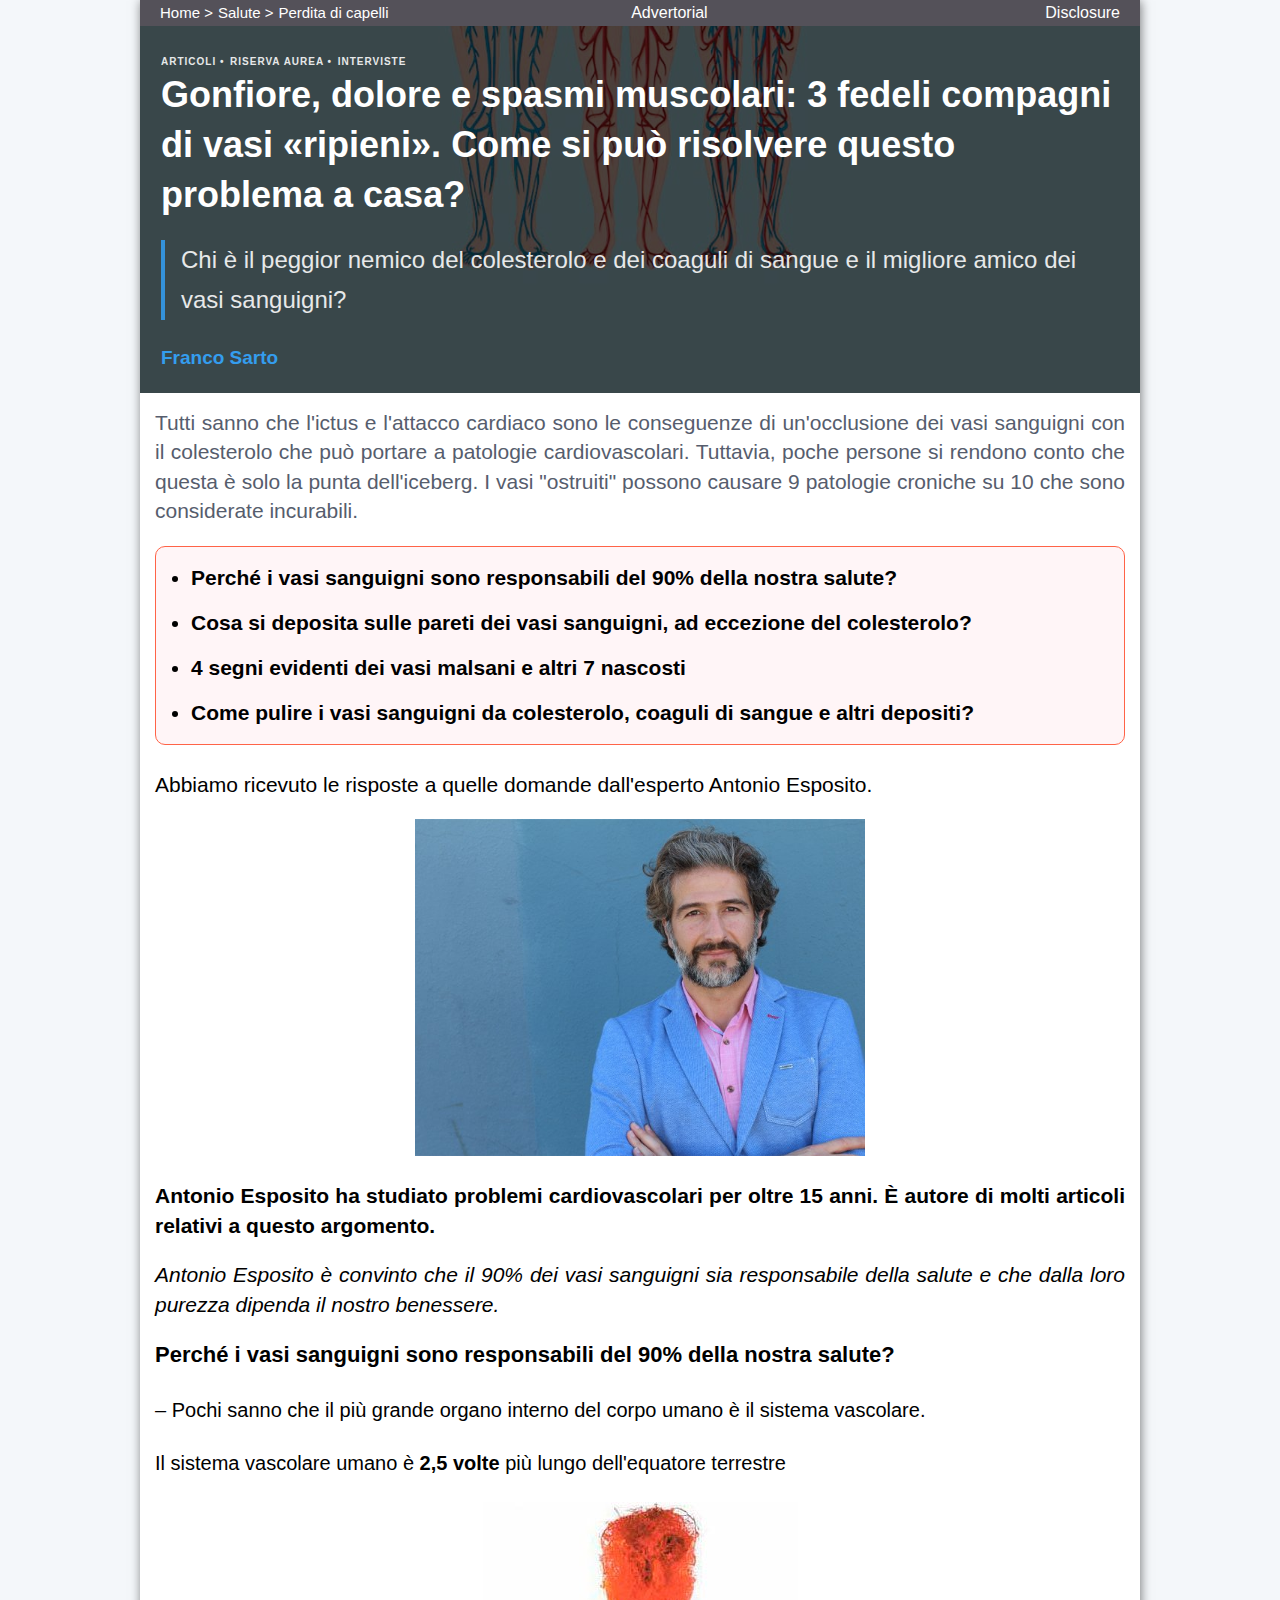
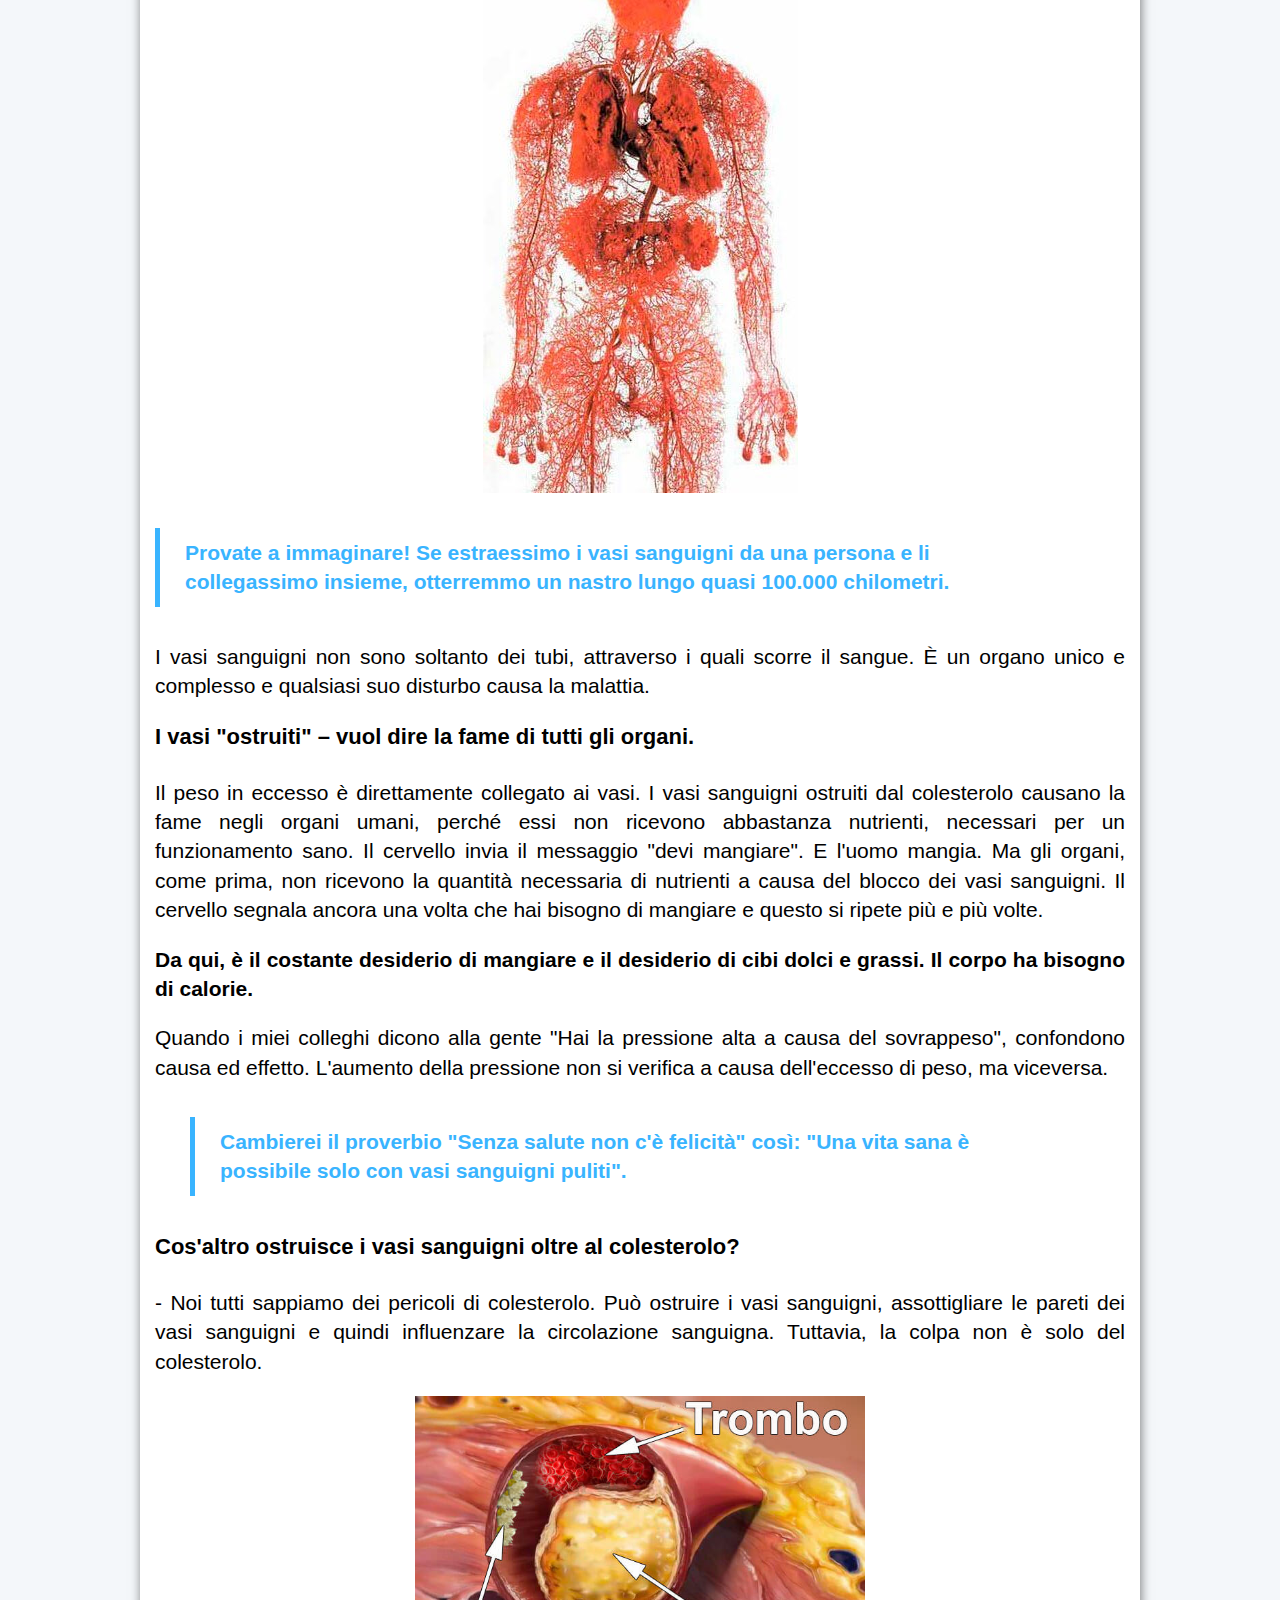
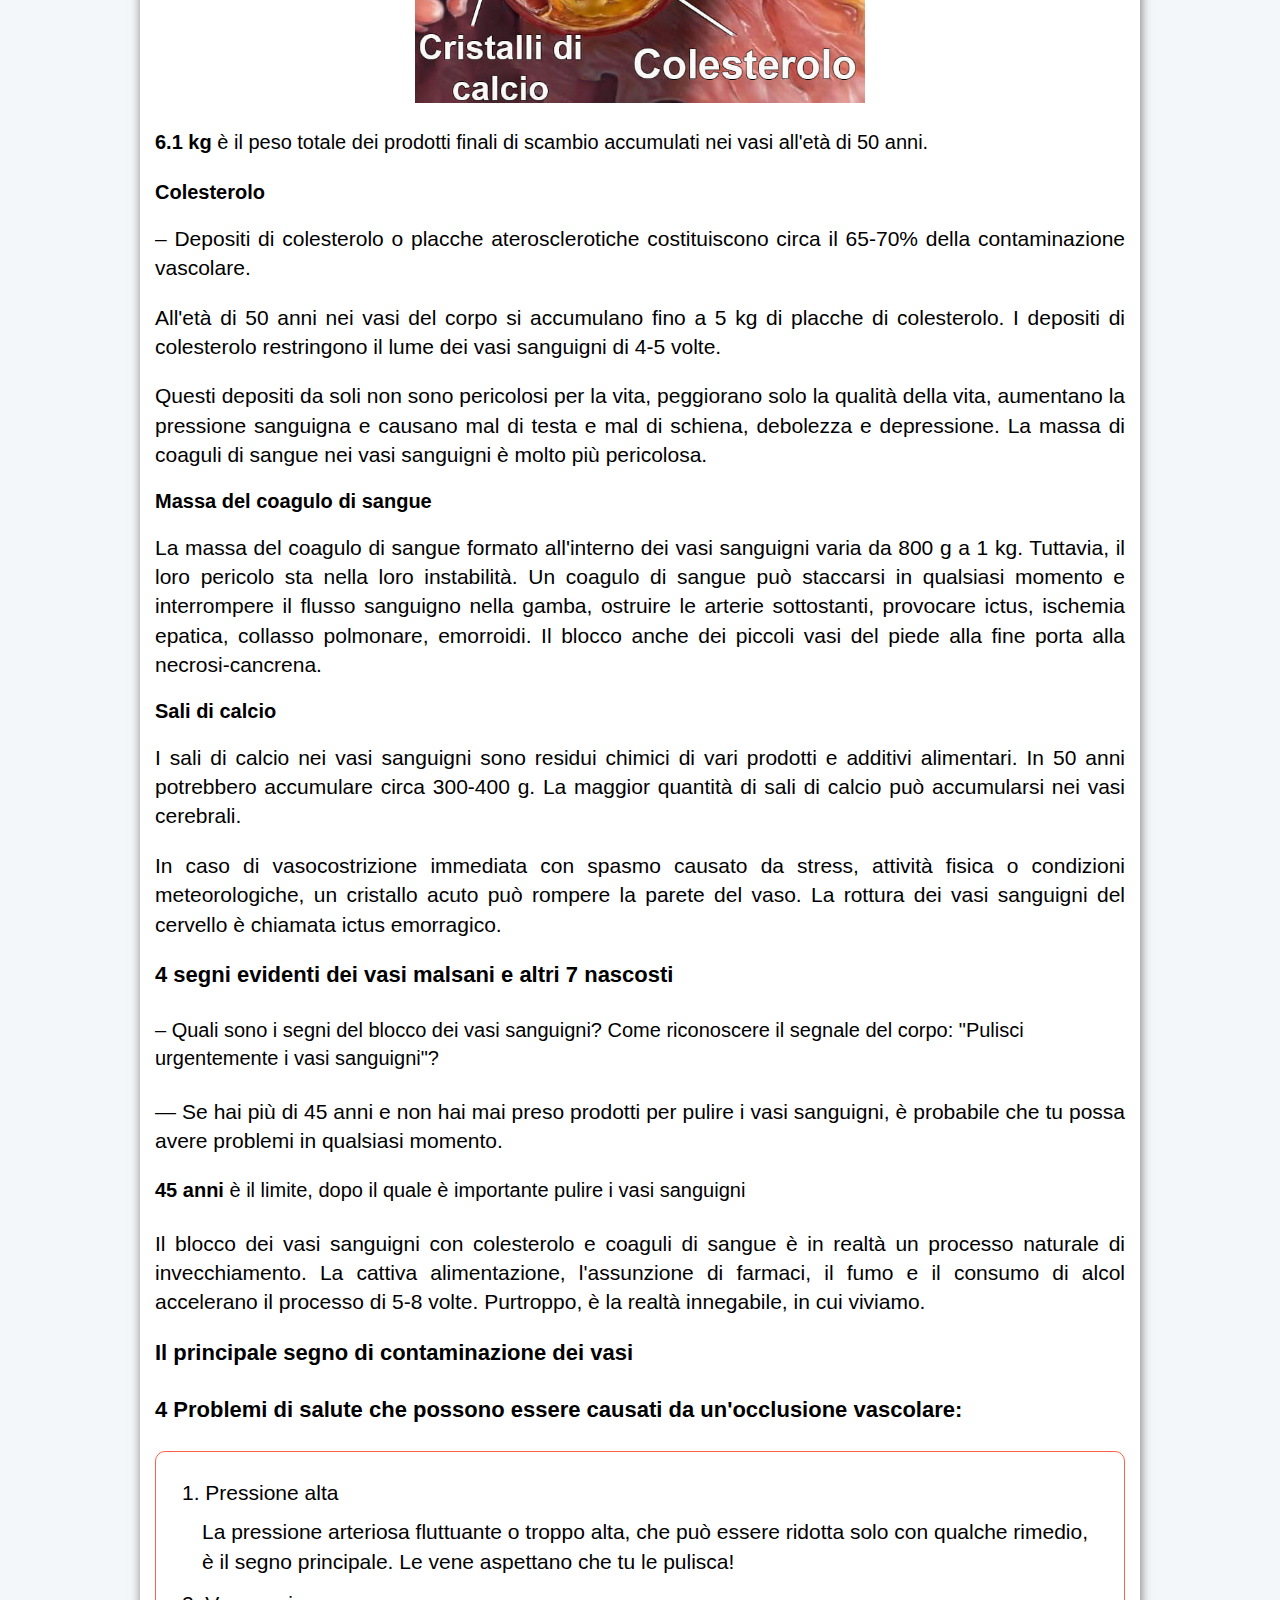
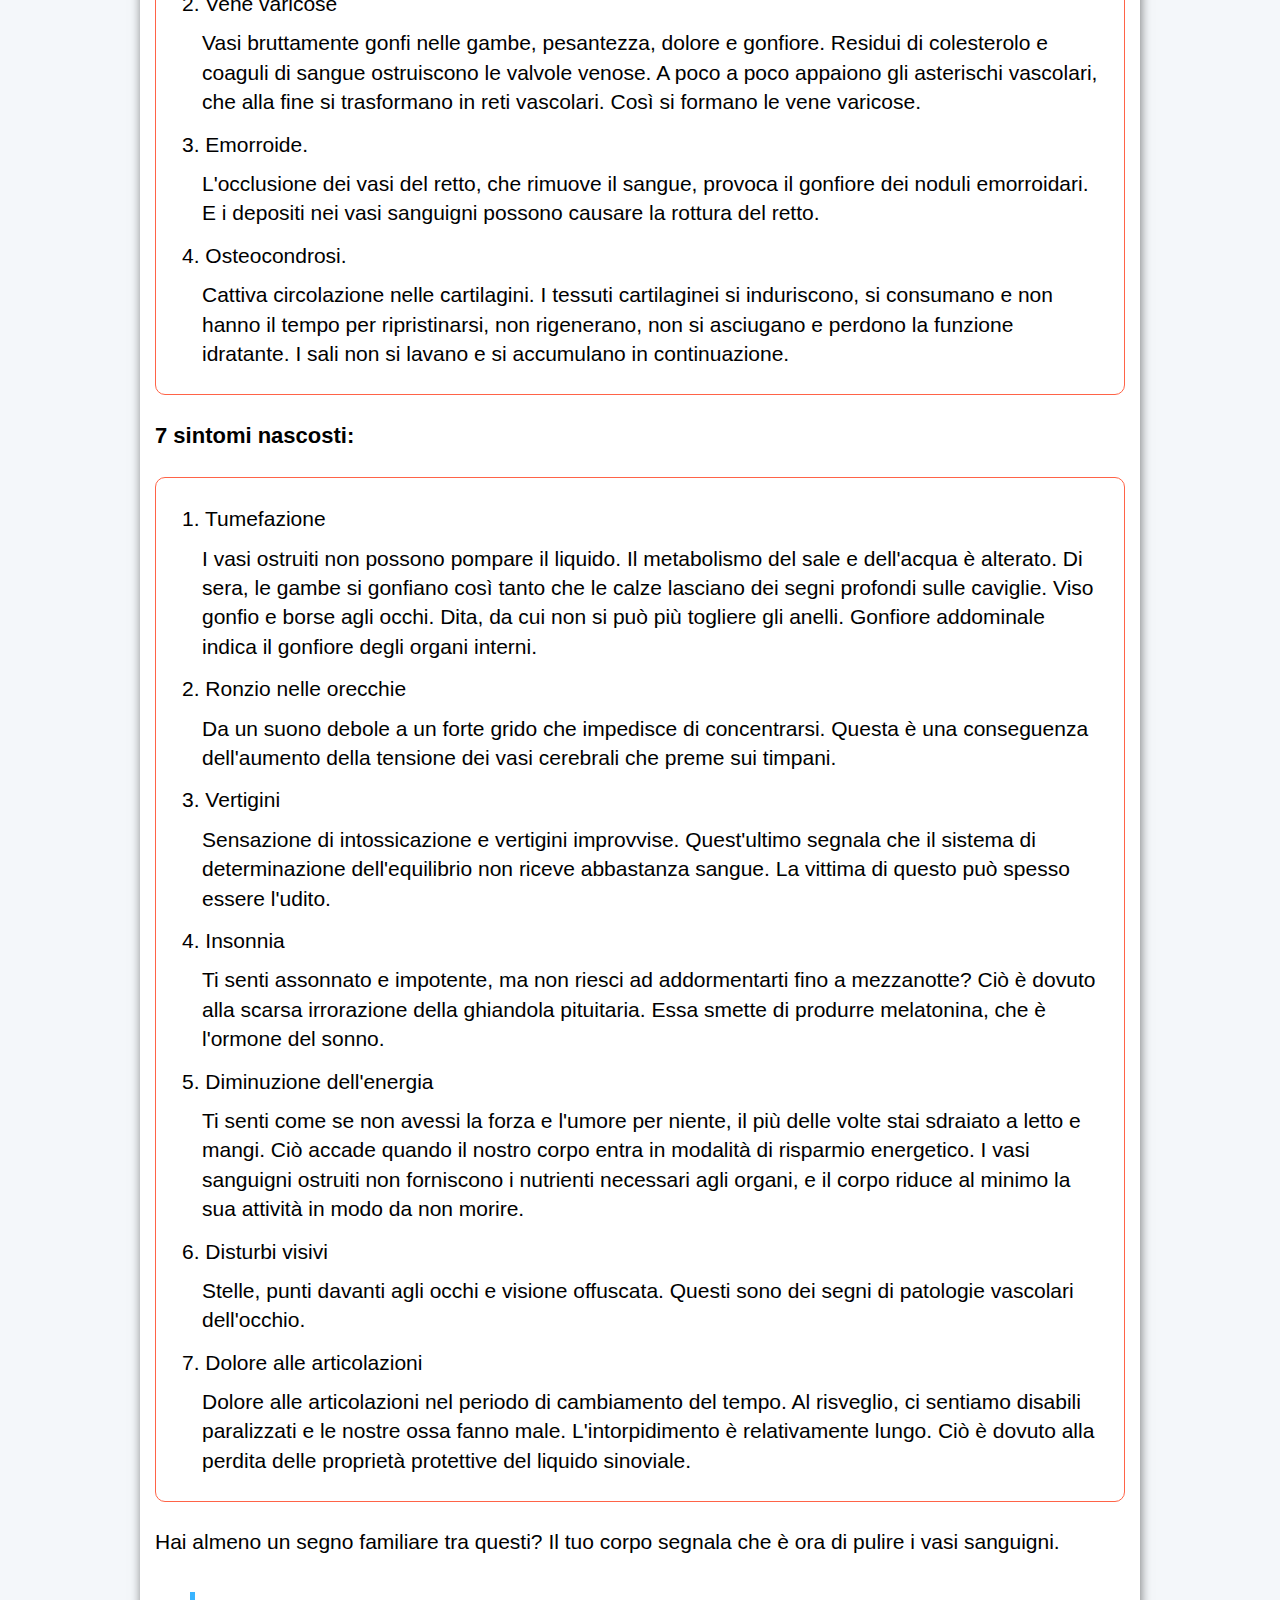
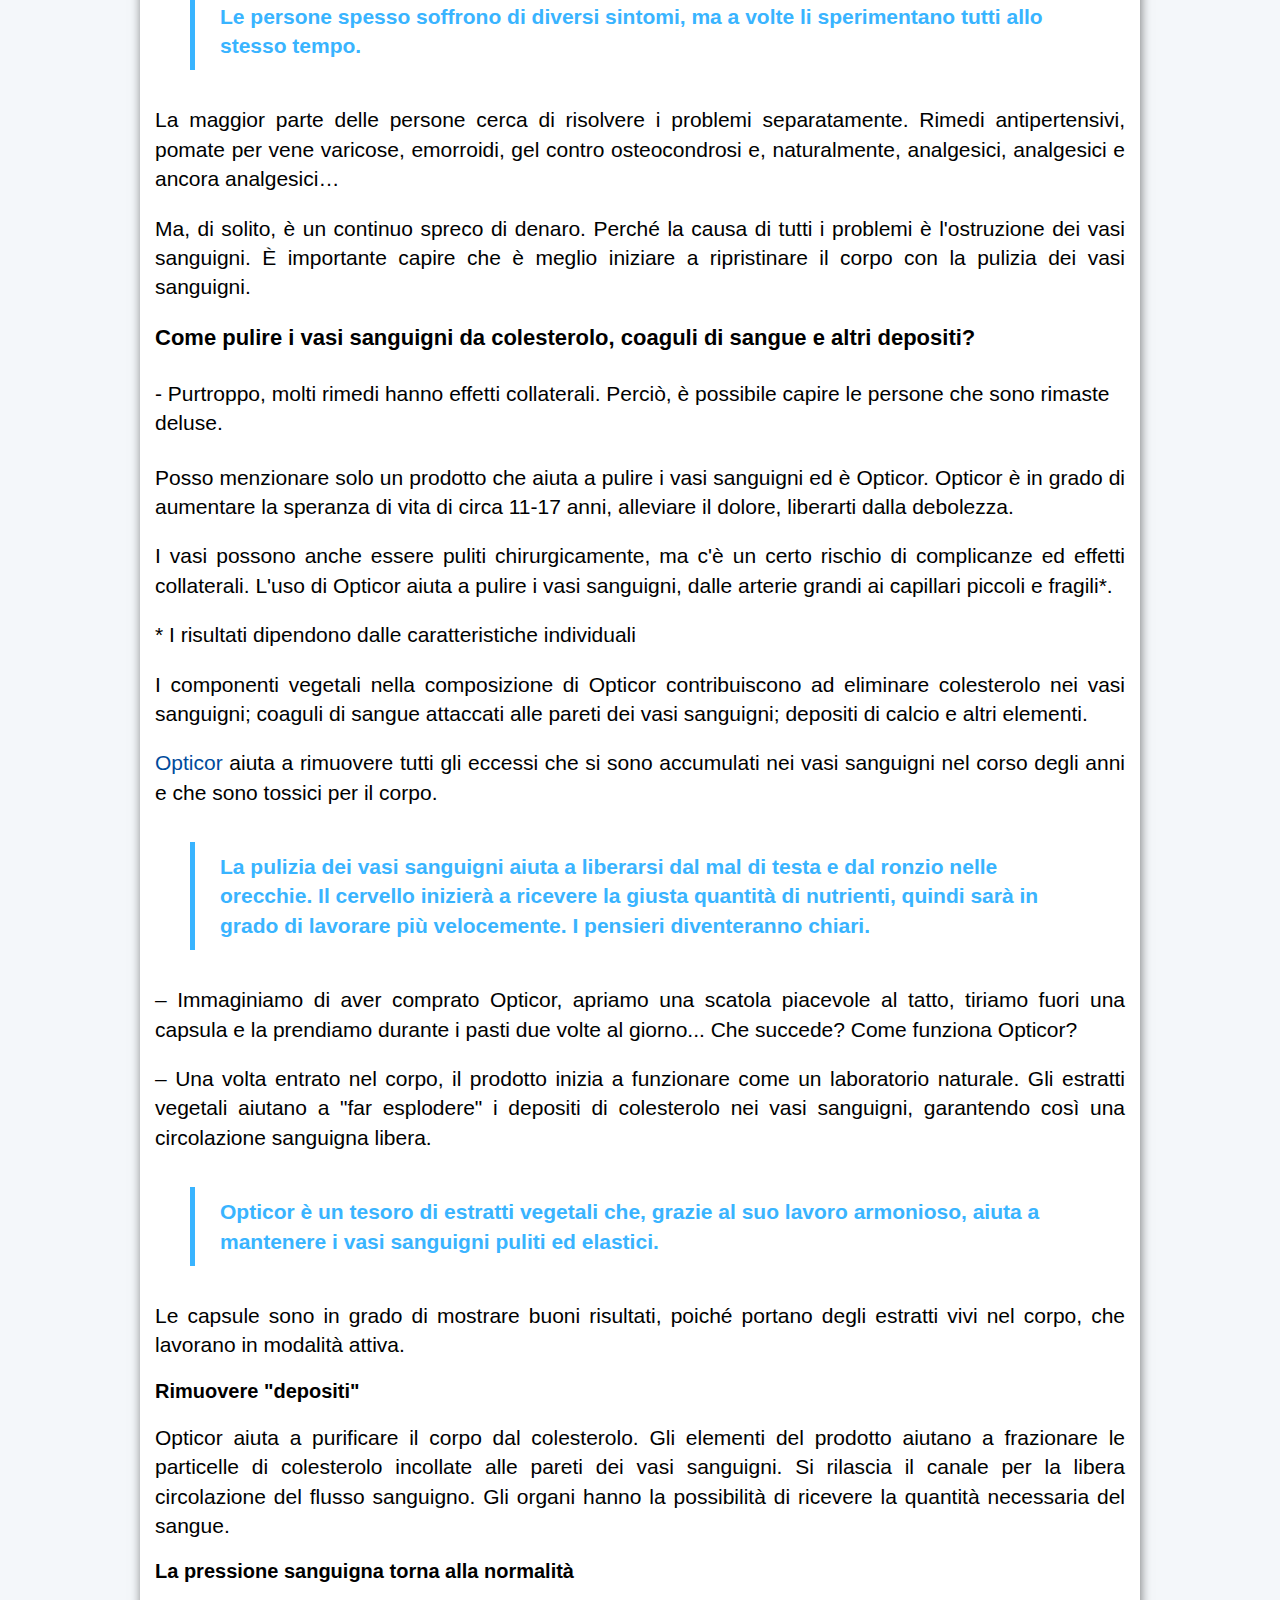
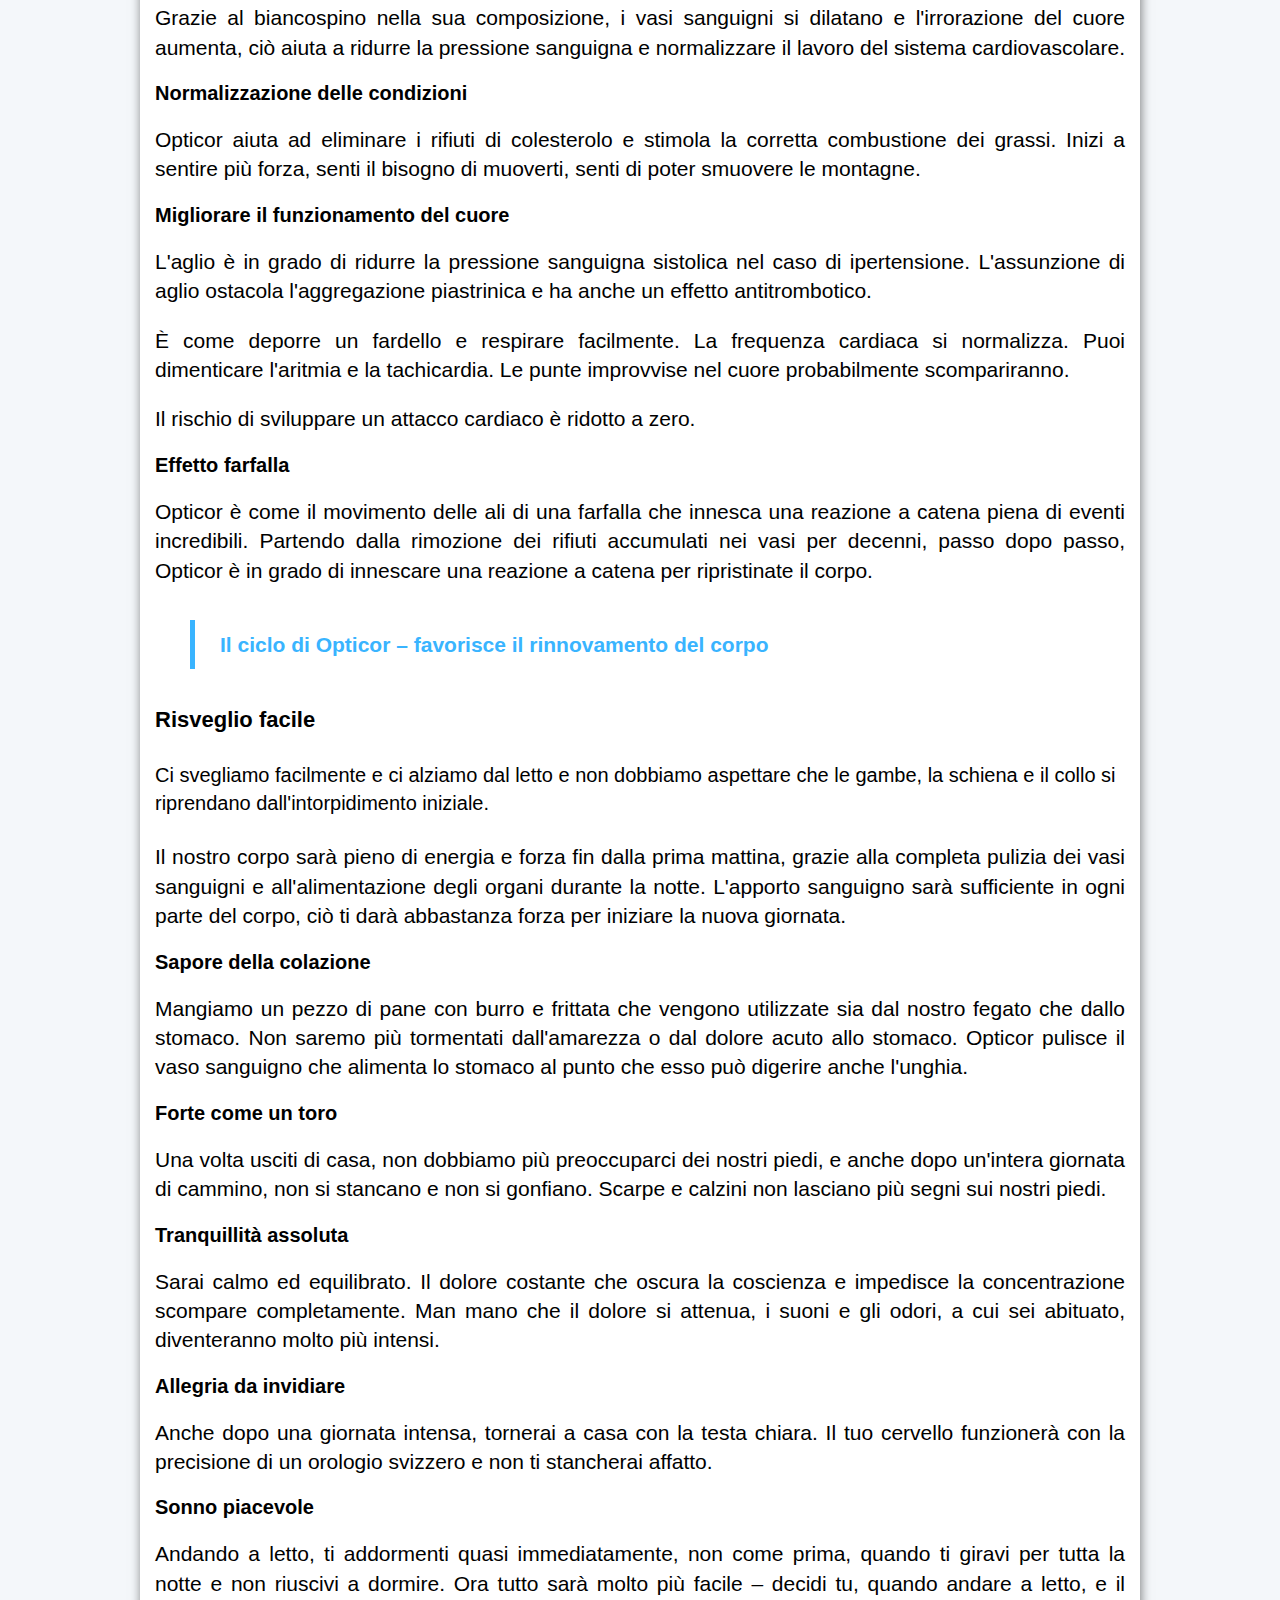
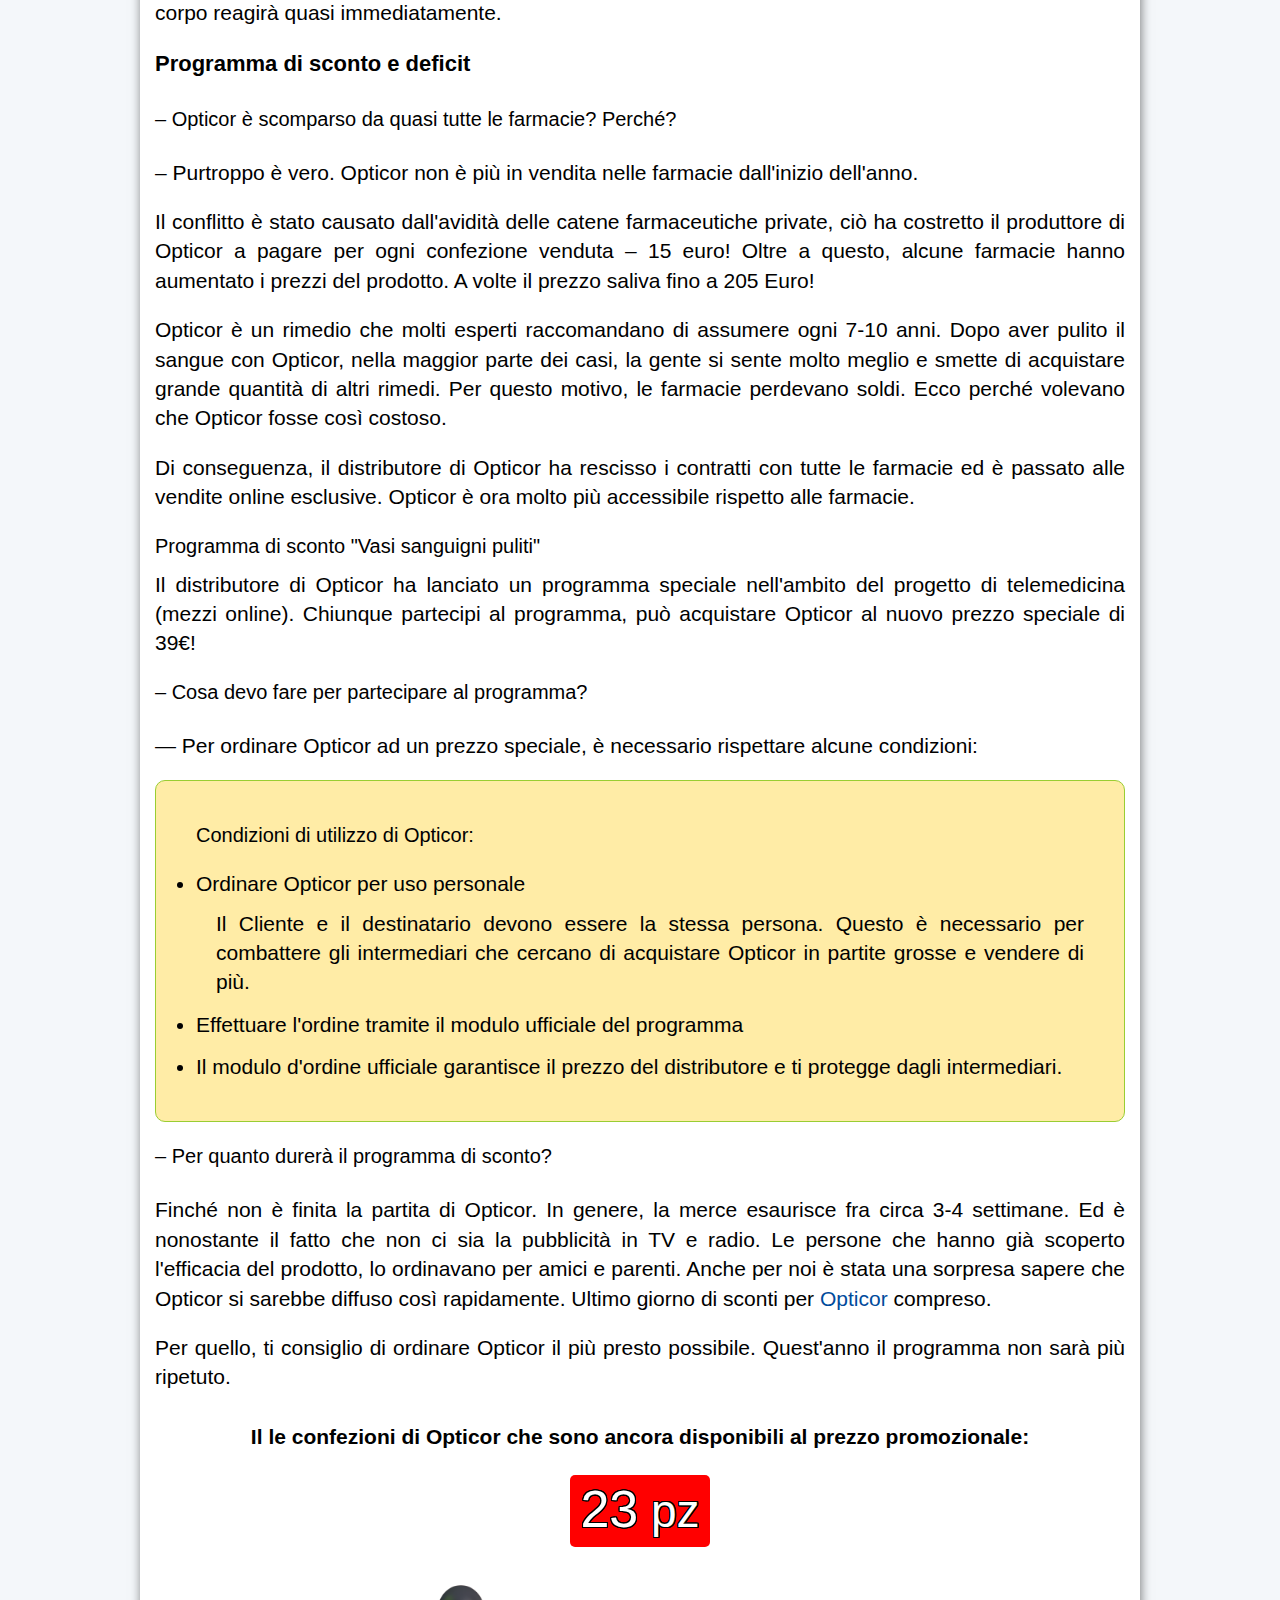
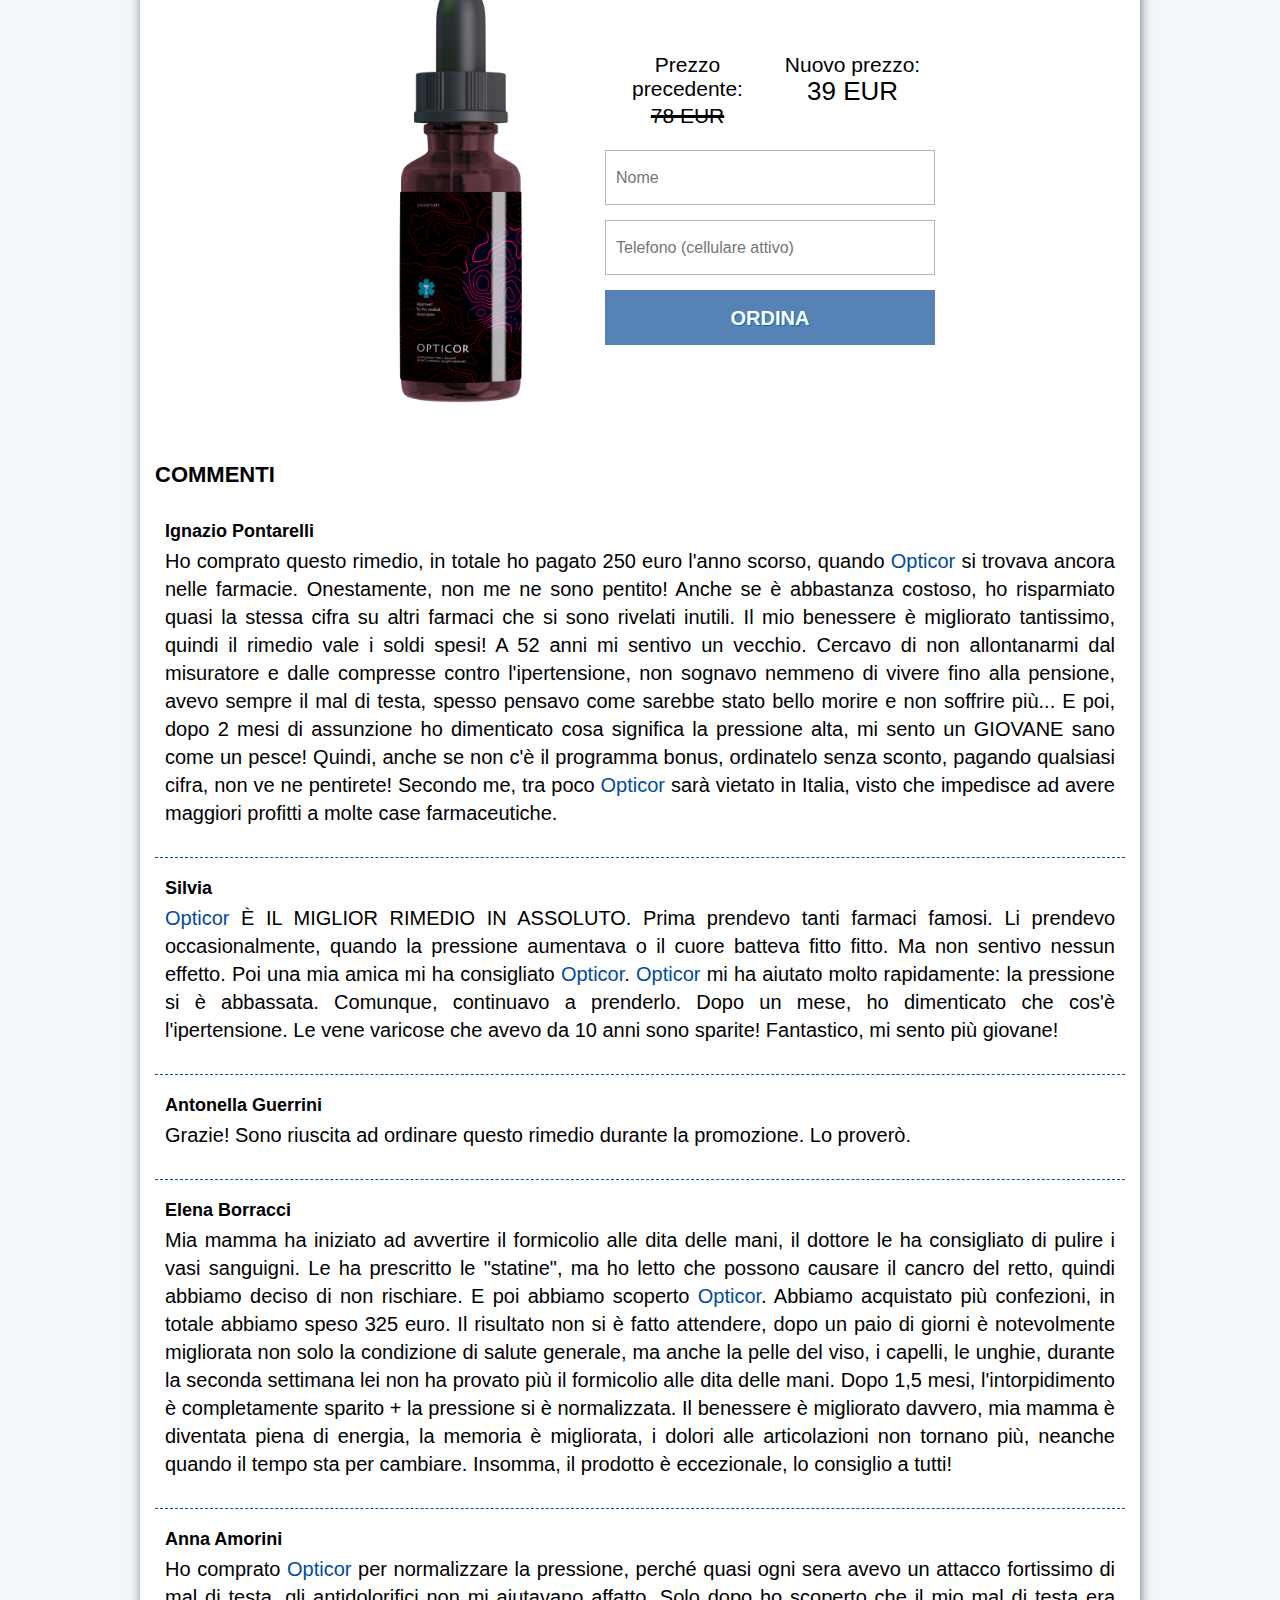
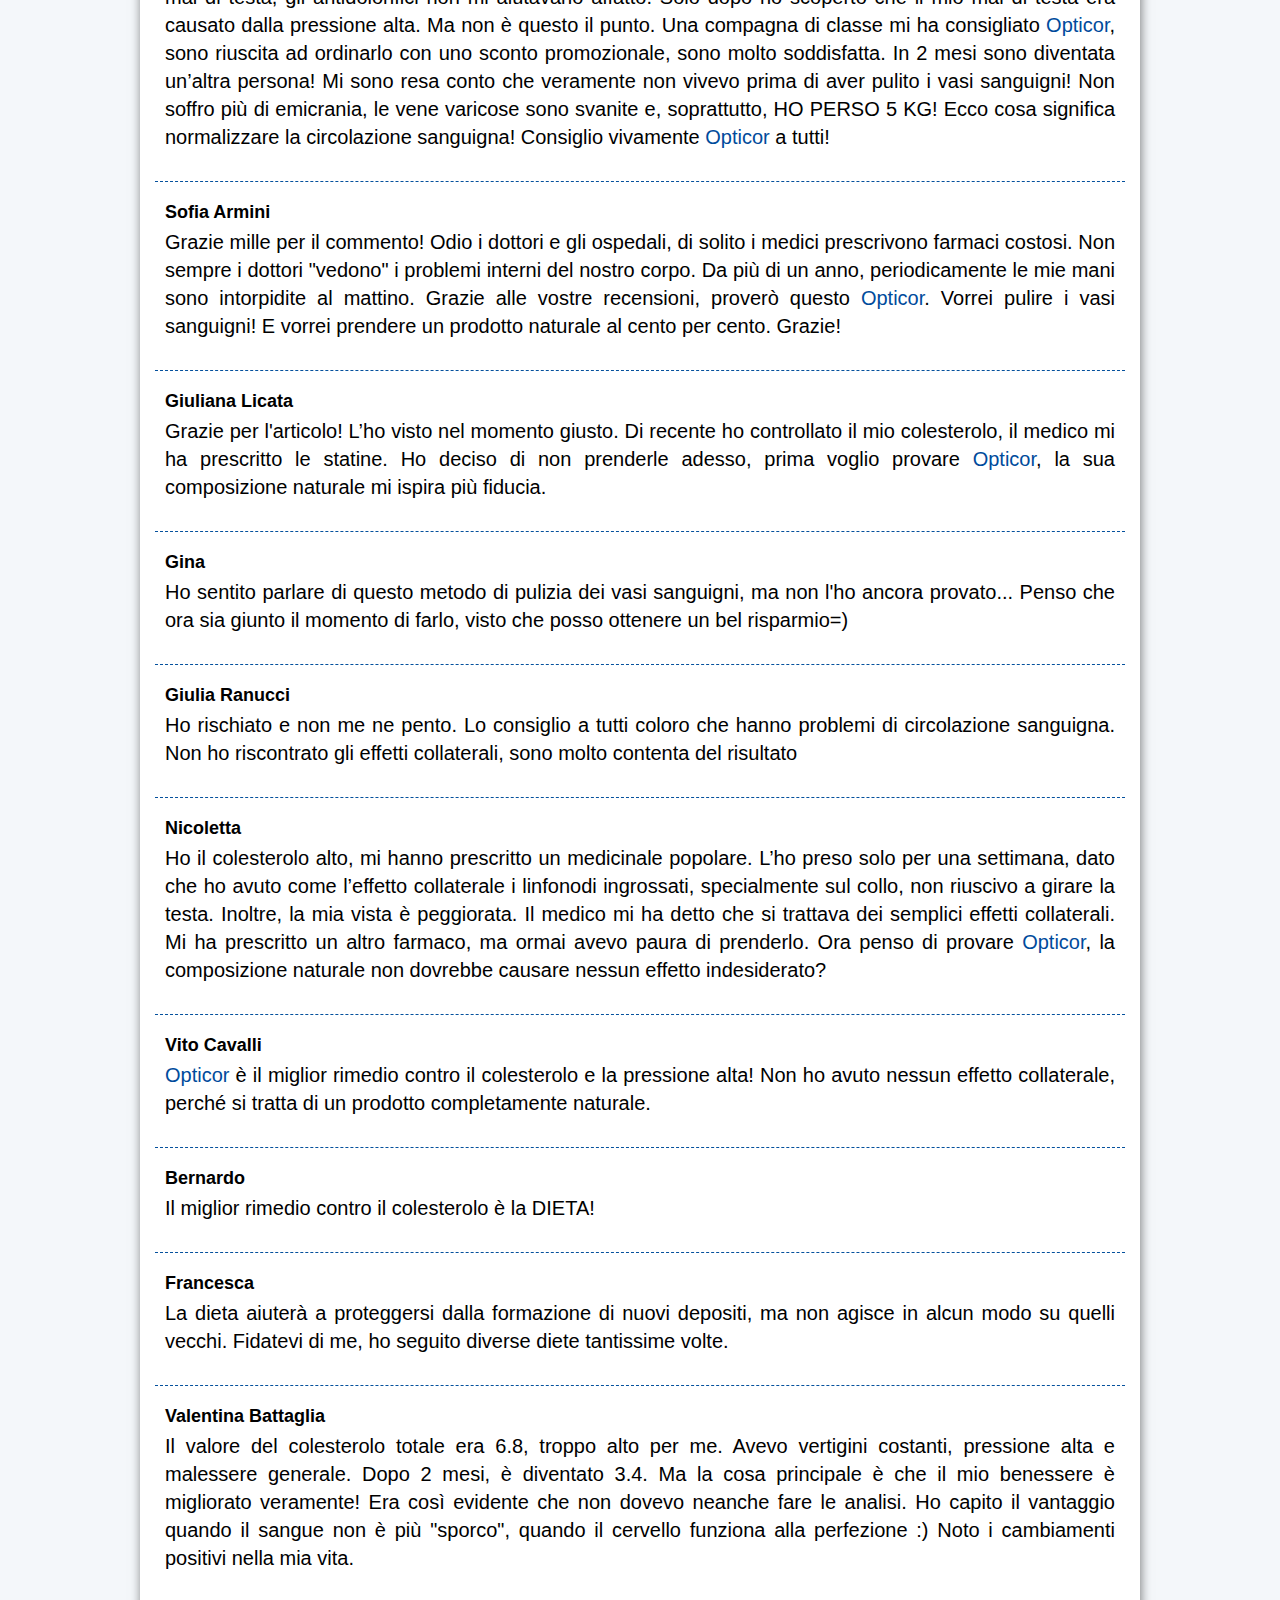
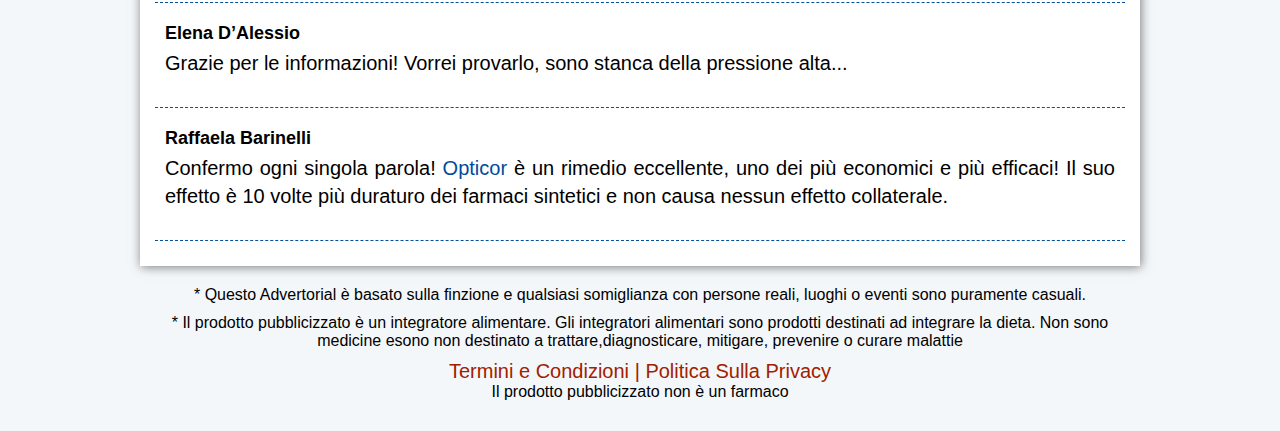
==== index.html @ 0c85e9de "Add files via upload" ====
﻿<!doctype html>
<html>
<head>
<title>Compra Opticor a basso prezzo. Prezzi, recensioni. Ordina Opticor adesso!</title>
<meta name="viewport" content="width=device-width,initial-scale=1">
<link rel="stylesheet" href="css/A.style.min.css.pagespeed.cf.-XqYxkXe1d.css">
<link rel="stylesheet" href="css/intlTelInput.css">
<link rel="stylesheet" href="css/bootstrap.min.css">
<link rel="shortcut icon" href="images/med_1.png" type="image/x-icon">

</head>

<body class="ev-date"><span id="warning-container"><i data-reactroot=""></i></span>
  <div id="bodyWrapper">
    <div id="top_xs">
      <a href="#main-form"><img src="images/logo.jpg.pagespeed.ce.gtlmpZXSZf.jpg" alt="img" class="inL_386823"></a>
    </div>
    <div id="mainWrapper">
      <div class="advert inL_666730">
        <div class="centering">
          <div class="advert_wrap inL_649319">
            <div class="shit">
              <p class="hidden_shit inL_985270">Home >
                <p class="hidden_shit inL_36032">Salute >
                  <p class="hidden_shit inL_660457">Perdita di capelli</p></div>
            <div class="inL_228919">Advertorial</div><a style="font-size:16px;color:#fff" href="#main-form" class="disclosure__open inL_19834" data-toggle="modal" data-target="#disclosure">Disclosure</a></div>
        </div>
      </div>
      <div id="wrapper" class="inL_559403">
        <div id="content">
          <div id="title_block">
            <div class="title_block_wrapper">
              <div class="title_block_content">
                <div class="title_block_img"><img class="title_img" src="images/xotek-main.jpg.pagespeed.ic.MIDRi5ziNL.jpg" loading="lazy" alt="img"></div>
                <div class="title_block_shadow"></div>
                <div class="title_block_texts">
                  <div class="title_block_bread"><span>Articoli •</span> <span>Riserva aurea •</span>
                    <span>Interviste</span></div>
                  <div class="title_block_subcontent">
                    <div class="title_block_lead">
                      <h1 class="title_h1">Gonfiore, dolore e spasmi muscolari: 3 fedeli compagni di vasi
«ripieni». Come si può risolvere questo problema a casa?</h1>
                      <div class="title_bq">Chi è il peggior nemico del colesterolo e dei coaguli di sangue e il migliore amico dei vasi sanguigni?</div>
                    </div>
                    <div class="title_block_author">
                      <div class="tauthor">Franco Sarto</div>
                      <div class="tdate"><span class="date-10"></span></div>
                    </div>
                  </div>
                </div>
              </div>
            </div>
          </div>
          <div class="padWrap">
            <div class="article__text js-mediator-article">
              <div class="article_content inL_822299">
                <div class="pg lead_text">Tutti sanno che l'ictus e l'attacco cardiaco sono le conseguenze di un'occlusione dei vasi sanguigni con il colesterolo che può portare a patologie cardiovascolari. Tuttavia, poche persone si rendono conto che questa è solo la punta dell'iceberg. I vasi "ostruiti" possono causare 9 patologie croniche su 10 che sono considerate incurabili.</div>
                <div class="inL_976510">
                  <ul class="glava" id="halfscroll_element">
                    <li><a href="#path1">Perché i vasi sanguigni sono responsabili del 90% della nostra
salute?</a>
                      <li><a href="#path2">Cosa si deposita sulle pareti dei vasi sanguigni, ad eccezione del
colesterolo?</a>
                        <li><a href="#path3">4 segni evidenti dei vasi malsani e altri 7 nascosti</a>
                          <li><a href="#path4">Come pulire i vasi sanguigni da colesterolo, coaguli di sangue e
altri depositi?</a></li></ul>
                </div>
                <div class="pg">Abbiamo ricevuto le risposte a quelle domande dall'esperto Antonio Esposito.</div>
                <div class="centering"><img src="images/xnewdoc1.jpg.pagespeed.ic.Bgrhhgl9dS.jpg" class="sosud" loading="lazy" alt="img"></div>
                <div class="pg"><b>Antonio Esposito ha studiato problemi cardiovascolari per oltre 15 anni. È autore di
molti articoli relativi a questo argomento.</b></div>
                <div class="pg"><i>Antonio Esposito è convinto che il 90% dei vasi sanguigni sia
responsabile della salute e che dalla loro purezza dipenda il nostro benessere.</i></div>
                <h2 class="spoint" id="path1">Perché i vasi sanguigni sono responsabili del 90% della
nostra salute?</h2>
                <h3>– Pochi sanno che il più grande organo interno del corpo umano è il sistema
vascolare.</h3>
                <div>
                  <h3>Il sistema vascolare umano è <b class="inL_503256">2,5 volte</b> più lungo
dell'equatore terrestre</h3></div>
                <div class="center-block">
                  <div class="pg">
                    <div class="centering"><img src="images/xsystem.jpg.pagespeed.ic.BG-uX0DgXr.jpg" loading="lazy" alt="img"></div>
                  </div>
                  <div class="center-block__info">
                    <blockquote>Provate a immaginare! Se estraessimo i vasi sanguigni da una persona e li collegassimo insieme, otterremmo un nastro lungo <span style="white-space:nowrap">quasi 100.000 chilometri.</span></blockquote>
                    <div class="pg">I vasi sanguigni non sono soltanto dei tubi, attraverso i quali scorre il sangue. È un organo unico e complesso e qualsiasi suo disturbo causa la malattia.</div>
                  </div>
                </div>
                <h2 class="spoint">I vasi "ostruiti" – vuol dire la fame di tutti gli organi.</h2>
                <div class="pg">Il peso in eccesso è direttamente collegato ai vasi. I vasi sanguigni ostruiti dal colesterolo causano la fame negli organi umani, perché essi non ricevono abbastanza nutrienti, necessari per un funzionamento sano. Il cervello invia il messaggio "devi mangiare". E l'uomo mangia. Ma gli organi, come prima, non ricevono la quantità necessaria di nutrienti a causa del blocco dei vasi sanguigni. Il cervello segnala ancora una volta che hai bisogno di mangiare e questo si ripete più e più volte.
                </div>
                <div class="pg"><b>Da qui, è il costante desiderio di mangiare e il desiderio di cibi dolci e grassi.
Il corpo ha bisogno di calorie.</b></div>
                <div class="pg">Quando i miei colleghi dicono alla gente "Hai la pressione alta a causa del sovrappeso", confondono causa ed effetto. L'aumento della pressione non si verifica a causa dell'eccesso di peso, ma viceversa.</div>
                <blockquote>Cambierei il proverbio "Senza salute non c'è felicità" così: "Una vita sana è possibile solo con vasi sanguigni puliti".</blockquote>
                <h2 class="spoint" id="path2">Cos'altro ostruisce i vasi sanguigni oltre al colesterolo?</h2>
                <div class="pg">- Noi tutti sappiamo dei pericoli di colesterolo. Può ostruire i vasi sanguigni, assottigliare le pareti dei vasi sanguigni e quindi influenzare la circolazione sanguigna. Tuttavia, la colpa non è solo del colesterolo.</div>
                <div class="centering"><img class="sucsses_air" style="display: none;" src="images/19der.jpg" alt=""><img src="images/sosud2.jpg.pagespeed.ce.tPciX90yQV.jpg" class="sosud" loading="lazy" alt="img"></div>
                <div>
                  <h3><b class="inL_495806">6.1 kg</b> è il peso totale dei prodotti finali di scambio
accumulati nei vasi all'età di 50 anni.</h3></div>
                <div><b class="subtitle">Colesterolo</b></div>
                <div class="pg">– Depositi di colesterolo o placche aterosclerotiche costituiscono circa il 65-70% della contaminazione vascolare.</div>
                <div class="pg">All'età di 50 anni nei vasi del corpo si accumulano fino a 5 kg di placche di colesterolo. I depositi di colesterolo restringono il lume dei vasi sanguigni di 4-5 volte.</div>
                <div class="pg">Questi depositi da soli non sono pericolosi per la vita, peggiorano solo la qualità della vita, aumentano la pressione sanguigna e causano mal di testa e mal di schiena, debolezza e depressione. La massa di coaguli di sangue nei vasi sanguigni è molto più pericolosa.</div>
                <div><b class="subtitle">Massa del coagulo di sangue</b></div>
                <div class="pg">La massa del coagulo di sangue formato all'interno dei vasi sanguigni varia da 800 g a 1 kg. Tuttavia, il loro pericolo sta nella loro instabilità. Un coagulo di sangue può staccarsi in qualsiasi momento e interrompere il flusso sanguigno nella gamba, ostruire le arterie sottostanti, provocare ictus, ischemia epatica, collasso polmonare, emorroidi. Il blocco anche dei piccoli vasi del piede alla fine porta alla necrosi-cancrena.
                </div>
                <div><b class="subtitle">Sali di calcio</b></div>
                <div class="pg">I sali di calcio nei vasi sanguigni sono residui chimici di vari prodotti e additivi alimentari. In 50 anni potrebbero accumulare circa 300-400 g. La maggior quantità di sali di calcio può accumularsi nei vasi cerebrali.</div>
                <div class="pg">In caso di vasocostrizione immediata con spasmo causato da stress, attività fisica o condizioni meteorologiche, un cristallo acuto può rompere la parete del vaso. La rottura dei vasi sanguigni del cervello è chiamata ictus emorragico.</div>
                <h2 class="spoint" id="path3">4 segni evidenti dei vasi malsani e altri 7 nascosti</h2>
                <h3>– Quali sono i segni del blocco dei vasi sanguigni? Come riconoscere il segnale del corpo:
"Pulisci urgentemente i vasi sanguigni"?</h3>
                <div class="pg">— Se hai più di 45 anni e non hai mai preso prodotti per pulire i vasi sanguigni, è probabile che tu possa avere problemi in qualsiasi momento.</div>
                <div>
                  <h3><b class="inL_501231">45 anni</b> è il limite, dopo il quale è importante
pulire i vasi sanguigni</h3></div>
                <div class="pg">Il blocco dei vasi sanguigni con colesterolo e coaguli di sangue è in realtà un processo naturale di invecchiamento. La cattiva alimentazione, l'assunzione di farmaci, il fumo e il consumo di alcol accelerano il processo di 5-8 volte. Purtroppo, è la realtà innegabile, in cui viviamo.</div>
                <div class="pg">
                  <h2>Il principale segno di contaminazione dei vasi</h2></div>
                <div class="pg">
                  <h2>4 Problemi di salute che possono essere causati da un'occlusione vascolare:</h2></div>
                <ul class="inL_253683">
                  <li>1. Pressione alta <span>La pressione arteriosa fluttuante o troppo alta, che può
essere ridotta solo con qualche rimedio, è il segno principale. Le vene aspettano
che tu le pulisca!</span>
                    <li>2. Vene varicose <span>Vasi bruttamente gonfi nelle gambe, pesantezza, dolore e
gonfiore. Residui di colesterolo e coaguli di sangue ostruiscono le valvole venose. A
poco a poco appaiono gli asterischi vascolari, che alla fine si trasformano in reti
vascolari. Così si formano le vene varicose.</span>
                      <li>3. Emorroide. <span>L'occlusione dei vasi del retto, che rimuove il sangue, provoca
il gonfiore dei noduli emorroidari. E i depositi nei vasi sanguigni possono causare la
rottura del retto.</span>
                        <li>4. Osteocondrosi. <span>Cattiva circolazione nelle cartilagini. I tessuti cartilaginei
si induriscono, si consumano e non hanno il tempo per ripristinarsi, non rigenerano,
non si asciugano e perdono la funzione idratante. I sali non si lavano e si accumulano
in continuazione.</span></li></ul>
                <div class="pg">
                  <h2>7 sintomi nascosti:</h2></div>
                <ul class="inL_913280">
                  <li>1. Tumefazione <span>I vasi ostruiti non possono pompare il liquido. Il metabolismo del
sale e dell'acqua è alterato. Di sera, le gambe si gonfiano così tanto
che le calze lasciano dei segni profondi sulle caviglie. Viso gonfio e borse agli
occhi. Dita, da cui non si può più togliere gli anelli. Gonfiore addominale
indica il gonfiore degli organi interni.</span>
                    <li>2. Ronzio nelle orecchie <span>Da un suono debole a un forte grido che impedisce di
concentrarsi. Questa è una conseguenza dell'aumento della tensione dei vasi
cerebrali che preme sui timpani.</span>
                      <li>3. Vertigini <span>Sensazione di intossicazione e vertigini improvvise.
Quest'ultimo segnala che il sistema di determinazione dell'equilibrio non
riceve abbastanza sangue. La vittima di questo può spesso essere l'udito.</span>
                        <li>4. Insonnia <span>Ti senti assonnato e impotente, ma non riesci ad addormentarti fino a
mezzanotte? Ciò è dovuto alla scarsa irrorazione della ghiandola pituitaria.
Essa smette di produrre melatonina, che è l'ormone del sonno.</span>
                          <li>5. Diminuzione dell'energia <span>Ti senti come se non avessi la forza e
l'umore per niente, il più delle volte stai sdraiato a letto e mangi. Ciò
accade quando il nostro corpo entra in modalità di risparmio energetico. I vasi
sanguigni ostruiti non forniscono i nutrienti necessari agli organi, e il corpo riduce
al minimo la sua attività in modo da non morire.</span>
                            <li>6. Disturbi visivi <span>Stelle, punti davanti agli occhi e visione offuscata. Questi
sono dei segni di patologie vascolari dell'occhio.</span>
                              <li>7. Dolore alle articolazioni <span>Dolore alle articolazioni nel periodo di cambiamento
del tempo. Al risveglio, ci sentiamo disabili paralizzati e le nostre ossa fanno male.
L'intorpidimento è relativamente lungo. Ciò è dovuto alla perdita
delle proprietà protettive del liquido sinoviale.</span></li></ul>
                <div class="pg">Hai almeno un segno familiare tra questi? Il tuo corpo segnala che è ora di pulire i vasi sanguigni.</div>
                <blockquote>Le persone spesso soffrono di diversi sintomi, ma a volte li sperimentano tutti allo stesso tempo.</blockquote>
                <div class="pg">La maggior parte delle persone cerca di risolvere i problemi separatamente. Rimedi antipertensivi, pomate per vene varicose, emorroidi, gel contro osteocondrosi e, naturalmente, analgesici, analgesici e ancora analgesici…</div>
                <div class="pg">Ma, di solito, è un continuo spreco di denaro. Perché la causa di tutti i problemi è l'ostruzione dei vasi sanguigni. È importante capire che è meglio iniziare a ripristinare il corpo con la pulizia dei vasi sanguigni.</div>
                <h2 class="spoint" id="path4">Come pulire i vasi sanguigni da colesterolo, coaguli di sangue e
altri depositi?</h2>
                <h3><span class="pg">- Purtroppo, molti rimedi hanno effetti collaterali. Perciò, è
possibile capire le persone che sono rimaste deluse.</span></h3>
                <div class="pg">Posso menzionare solo un prodotto che aiuta a pulire i vasi sanguigni ed è Opticor. Opticor è in grado di aumentare la speranza di vita di circa 11-17 anni, alleviare il dolore, liberarti dalla debolezza.</div>
                <div class="pg">I vasi possono anche essere puliti chirurgicamente, ma c'è un certo rischio di complicanze ed effetti collaterali. L'uso di Opticor aiuta a pulire i vasi sanguigni, dalle arterie grandi ai capillari piccoli e fragili*.</div>
                <div class="pg">* I risultati dipendono dalle caratteristiche individuali</div>
                <div class="pg">I componenti vegetali nella composizione di Opticor contribuiscono ad eliminare colesterolo nei vasi sanguigni; coaguli di sangue attaccati alle pareti dei vasi sanguigni; depositi di calcio e altri elementi.</div>
                <div class="pg"><a href="#main-form">Opticor</a> aiuta a rimuovere tutti gli eccessi che si sono accumulati nei vasi sanguigni nel corso degli anni e che sono tossici per il corpo.</div>
                <blockquote>La pulizia dei vasi sanguigni aiuta a liberarsi dal mal di testa e dal ronzio nelle orecchie. Il cervello inizierà a ricevere la giusta quantità di nutrienti, quindi sarà in grado di lavorare più velocemente. I pensieri diventeranno chiari.</blockquote>
                <div class="pg">– Immaginiamo di aver comprato Opticor, apriamo una scatola piacevole al tatto, tiriamo fuori una capsula e la prendiamo durante i pasti due volte al giorno... Che succede? Come funziona Opticor?</div>
                <div class="pg">– Una volta entrato nel corpo, il prodotto inizia a funzionare come un laboratorio naturale. Gli estratti vegetali aiutano a "far esplodere" i depositi di colesterolo nei vasi sanguigni, garantendo così una circolazione sanguigna libera.</div>
                <blockquote>Opticor è un tesoro di estratti vegetali che, grazie al suo lavoro armonioso, aiuta a mantenere i vasi sanguigni puliti ed elastici.</blockquote>
                <div class="pg">Le capsule sono in grado di mostrare buoni risultati, poiché portano degli estratti vivi nel corpo, che lavorano in modalità attiva.</div>
                <div><b class="subtitle">Rimuovere "depositi"</b></div>
                <div class="pg">Opticor aiuta a purificare il corpo dal colesterolo. Gli elementi del prodotto aiutano a frazionare le particelle di colesterolo incollate alle pareti dei vasi sanguigni. Si rilascia il canale per la libera circolazione del flusso sanguigno. Gli organi hanno la possibilità di ricevere la quantità necessaria del sangue.</div>
                <div><b class="subtitle">La pressione sanguigna torna alla normalità</b></div>
                <div class="pg">Grazie al biancospino nella sua composizione, i vasi sanguigni si dilatano e l'irrorazione del cuore aumenta, ciò aiuta a ridurre la pressione sanguigna e normalizzare il lavoro del sistema cardiovascolare.</div>
                <div><b class="subtitle">Normalizzazione delle condizioni</b></div>
                <div class="pg">Opticor aiuta ad eliminare i rifiuti di colesterolo e stimola la corretta combustione dei grassi. Inizi a sentire più forza, senti il bisogno di muoverti, senti di poter smuovere le montagne.</div>
                <div><b class="subtitle">Migliorare il funzionamento del cuore</b></div>
                <div class="pg">L'aglio è in grado di ridurre la pressione sanguigna sistolica nel caso di ipertensione. L'assunzione di aglio ostacola l'aggregazione piastrinica e ha anche un effetto antitrombotico.</div>
                <div class="pg">È come deporre un fardello e respirare facilmente. La frequenza cardiaca si normalizza. Puoi dimenticare l'aritmia e la tachicardia. Le punte improvvise nel cuore probabilmente scompariranno.</div>
                <div class="pg">Il rischio di sviluppare un attacco cardiaco è ridotto a zero.</div>
                <div><b class="subtitle">Effetto farfalla</b></div>
                <div class="pg">Opticor è come il movimento delle ali di una farfalla che innesca una reazione a catena piena di eventi incredibili. Partendo dalla rimozione dei rifiuti accumulati nei vasi per decenni, passo dopo passo, Opticor è in grado di innescare una reazione a catena per ripristinate il corpo.</div>
                <blockquote>Il ciclo di Opticor – favorisce il rinnovamento del corpo</blockquote>
                <h2 class="spoint">Risveglio facile</h2>
                <h3>Ci svegliamo facilmente e ci alziamo dal letto e non dobbiamo aspettare che le gambe, la
schiena e il collo si riprendano dall'intorpidimento iniziale.</h3>
                <div class="pg">Il nostro corpo sarà pieno di energia e forza fin dalla prima mattina, grazie alla completa pulizia dei vasi sanguigni e all'alimentazione degli organi durante la notte. L'apporto sanguigno sarà sufficiente in ogni parte del corpo, ciò ti darà abbastanza forza per iniziare la nuova giornata.</div>
                <div><b class="subtitle">Sapore della colazione</b></div>
                <div class="pg">Mangiamo un pezzo di pane con burro e frittata che vengono utilizzate sia dal nostro fegato che dallo stomaco. Non saremo più tormentati dall'amarezza o dal dolore acuto allo stomaco. Opticor pulisce il vaso sanguigno che alimenta lo stomaco al punto che esso può digerire anche l'unghia.</div>
                <div><b class="subtitle">Forte come un toro</b></div>
                <div class="pg">Una volta usciti di casa, non dobbiamo più preoccuparci dei nostri piedi, e anche dopo un'intera giornata di cammino, non si stancano e non si gonfiano. Scarpe e calzini non lasciano più segni sui nostri piedi.</div>
                <div><b class="subtitle">Tranquillità assoluta</b></div>
                <div class="pg">Sarai calmo ed equilibrato. Il dolore costante che oscura la coscienza e impedisce la concentrazione scompare completamente. Man mano che il dolore si attenua, i suoni e gli odori, a cui sei abituato, diventeranno molto più intensi.</div>
                <div><b class="subtitle">Allegria da invidiare</b></div>
                <div class="pg">Anche dopo una giornata intensa, tornerai a casa con la testa chiara. Il tuo cervello funzionerà con la precisione di un orologio svizzero e non ti stancherai affatto.
                </div>
                <div><b class="subtitle">Sonno piacevole</b></div>
                <div class="pg">Andando a letto, ti addormenti quasi immediatamente, non come prima, quando ti giravi per tutta la notte e non riuscivi a dormire. Ora tutto sarà molto più facile – decidi tu, quando andare a letto, e il corpo reagirà quasi immediatamente.</div>
                <h2 class="spoint">Programma di sconto e deficit</h2>
                <h3>– Opticor è scomparso da quasi tutte le farmacie? Perché?</h3>
                <div class="pg">– Purtroppo è vero. Opticor non è più in vendita nelle farmacie dall'inizio dell'anno.</div>
                <div class="pg">Il conflitto è stato causato dall'avidità delle catene farmaceutiche private, ciò ha costretto il produttore di Opticor a pagare per ogni confezione venduta – 15 euro! Oltre a questo, alcune farmacie hanno aumentato i prezzi del prodotto. A volte il prezzo saliva fino a 205 Euro!</div>
                <div class="pg">Opticor è un rimedio che molti esperti raccomandano di assumere ogni 7-10 anni. Dopo aver pulito il sangue con Opticor, nella maggior parte dei casi, la gente si sente molto meglio e smette di acquistare grande quantità di altri rimedi. Per questo motivo, le farmacie perdevano soldi. Ecco perché volevano che Opticor fosse così costoso.
                </div>
                <div class="pg">Di conseguenza, il distributore di Opticor ha rescisso i contratti con tutte le farmacie ed è passato alle vendite online esclusive. Opticor è ora molto più accessibile rispetto alle farmacie.</div>
                <h3 style="margin-bottom:10px">Programma di sconto "Vasi sanguigni puliti"</h3>
                <div class="pg">Il distributore di Opticor ha lanciato un programma speciale nell'ambito del progetto di telemedicina (mezzi online). Chiunque partecipi al programma, può acquistare Opticor al nuovo prezzo speciale di 39€!</div>
                <h3 class="spoint">– Cosa devo fare per partecipare al programma?</h3>
                <div class="pg">— Per ordinare Opticor ad un prezzo speciale, è necessario rispettare alcune condizioni:</div>
                <div class="pg inL_268520">
                  <h3>Condizioni di utilizzo di Opticor:</h3>
                  <ul class="inL_669411">
                    <li>Ordinare Opticor per uso personale <span>Il Cliente e il destinatario devono essere
la stessa persona. Questo è necessario per combattere gli intermediari che
cercano di acquistare Opticor in partite grosse e vendere di più.</span>
                      <li>Effettuare l'ordine tramite il modulo ufficiale del programma
                        <li>Il modulo d'ordine ufficiale garantisce il prezzo del distributore e ti protegge dagli intermediari.</li></ul>
                </div>
                <h3 class="spoint">– Per quanto durerà il programma di sconto?</h3>
                <div class="pg">Finché non è finita la partita di Opticor. In genere, la merce esaurisce fra circa 3-4 settimane. Ed è nonostante il fatto che non ci sia la pubblicità in TV e radio. Le persone che hanno già scoperto l'efficacia del prodotto, lo ordinavano per amici e parenti. Anche per noi è stata una sorpresa sapere che Opticor si sarebbe diffuso così rapidamente. Ultimo giorno di sconti per <a href="#main-form">Opticor </a><span class="date-0"></span> compreso.</div>
                <div class="pg">Per quello, ti consiglio di ordinare Opticor il più presto possibile. Quest'anno il programma non sarà più ripetuto.</div>
                <div class="centering inL_234892" id="scroll_element">
                  <div class="order_info">
                    <p id="counter_product" class="inL_653810 pg">Il <span class="date-0 inL_775709"></span> le confezioni di Opticor che sono ancora disponibili al prezzo promozionale:
                      <div class="centering inL_298089"><span class="left_count"><span class="prod_left_val lastpack">23</span> pz</span>
                      </div>
                  </div>
                  <div id="main-form">
                    <div class="form-block" id="form">
                      <div class="center-img"><img src="images/product.png" alt=""></div>
                      <form class="form x_order_form order_form" method="post" action="">

                        <div class="price-f">
                          <div class="price__col price__col--old"><span class="price__text">Prezzo precedente:</span>
                            <p class="old"><span class="price_old"><span class="price_main_value">78</span>
                              <span class="price_main_currency">EUR</span></span></p>  
                          </div>
                          <div class="price__col price__col--new"><span class="price__text">Nuovo prezzo:</span>
                            <p class="new"><span class="price_main"><span class="price_main_value">39</span>
                              <span class="price_main_currency">EUR</span></span></p>
                          </div>
						</div>
						<select name="counry" id="country" class="country_select form__input" style="display: none;"></select>
                        <input class="form__input" name="name" required="" placeholder="Nome" type="text">
                        <input class="form__input" type="text" name="phone" required="" placeholder="Telefono (cellulare attivo)">
                        <button class="btn blue">Ordina</button>
                      </form>
                    </div>
                  </div>
                </div>
              </div>
              <div id="comments">
                <h2 class="spoint" style="margin-bottom:0">Commenti</h2>
                <div class="item">
                  <div class="info"><span class="name">Ignazio Pontarelli <span class="date-10"></span></span>
                    <div class="pg">Ho comprato questo rimedio, in totale ho pagato 250 euro l'anno scorso, quando <a href="#main-form">Opticor</a> si trovava ancora nelle farmacie. Onestamente, non me ne sono pentito! Anche se è abbastanza costoso, ho risparmiato quasi la stessa cifra su altri farmaci che si sono rivelati inutili. Il mio benessere è migliorato tantissimo, quindi il rimedio vale i soldi spesi! A 52 anni mi sentivo un vecchio. Cercavo di non allontanarmi dal misuratore e dalle compresse contro l'ipertensione, non sognavo nemmeno di vivere fino alla pensione, avevo sempre il mal di testa, spesso pensavo come sarebbe stato bello morire e non soffrire più... E poi, dopo 2 mesi di assunzione ho dimenticato cosa significa la pressione alta, mi sento un GIOVANE sano come un pesce! Quindi, anche se non c'è il programma bonus, ordinatelo senza sconto, pagando qualsiasi cifra, non ve ne pentirete! Secondo me, tra poco <a href="#main-form">Opticor</a> sarà vietato in Italia, visto che impedisce ad avere maggiori profitti a molte case farmaceutiche.</div>
                  </div>
                </div>
                <div class="item">
                  <div class="info"><span class="name">Silvia <span class="date-10"></span></span>
                    <div class="pg"><a href="#main-form">Opticor</a> È IL MIGLIOR RIMEDIO IN ASSOLUTO. Prima prendevo tanti farmaci famosi. Li prendevo occasionalmente, quando la pressione aumentava o il cuore batteva fitto fitto. Ma non sentivo nessun effetto. Poi una mia amica mi ha consigliato <a href="#main-form">Opticor</a>. <a href="#main-form">Opticor</a> mi ha aiutato molto rapidamente: la pressione si è abbassata. Comunque, continuavo a prenderlo. Dopo un mese, ho dimenticato che cos'è l'ipertensione. Le vene varicose che avevo da 10 anni sono sparite! Fantastico, mi sento più giovane!</div>
                  </div>
                </div>
                <div class="item">
                  <div class="info"><span class="name">Antonella Guerrini <span class="date-9"></span></span>
                    <div class="pg">Grazie! Sono riuscita ad ordinare questo rimedio durante la promozione. Lo proverò.</div>
                  </div>
                </div>
                <div class="item">
                  <div class="info"><span class="name">Elena Borracci <span class="date-8"></span></span>
                    <div class="pg">Mia mamma ha iniziato ad avvertire il formicolio alle dita delle mani, il dottore le ha consigliato di pulire i vasi sanguigni. Le ha prescritto le "statine", ma ho letto che possono causare il cancro del retto, quindi abbiamo deciso di non rischiare. E poi abbiamo scoperto <a href="#main-form">Opticor</a>. Abbiamo acquistato più confezioni, in totale abbiamo speso 325 euro. Il risultato non si è fatto attendere, dopo un paio di giorni è notevolmente migliorata non solo la condizione di salute generale, ma anche la pelle del viso, i capelli, le unghie, durante la seconda settimana lei non ha provato più il formicolio alle dita delle mani. Dopo 1,5 mesi, l'intorpidimento è completamente sparito + la pressione si è normalizzata. Il benessere è migliorato davvero, mia mamma è diventata piena di energia, la memoria è migliorata, i dolori alle articolazioni non tornano più, neanche quando il tempo sta per cambiare. Insomma, il prodotto è eccezionale, lo consiglio a tutti!</div>
                  </div>
                </div>
                <div class="item">
                  <div class="info"><span class="name">Anna Amorini <span class="date-8"></span></span>
                    <div class="pg">Ho comprato <a href="#main-form">Opticor</a> per normalizzare la pressione, perché quasi ogni sera avevo un attacco fortissimo di mal di testa, gli antidolorifici non mi aiutavano affatto. Solo dopo ho scoperto che il mio mal di testa era causato dalla pressione alta. Ma non è questo il punto. Una compagna di classe mi ha consigliato <a href="#main-form">Opticor</a>, sono riuscita ad ordinarlo con uno sconto promozionale, sono molto soddisfatta. In 2 mesi sono diventata un’altra persona! Mi sono resa conto che veramente non vivevo prima di aver pulito i vasi sanguigni! Non soffro più di emicrania, le vene varicose sono svanite e, soprattutto, HO PERSO 5 KG! Ecco cosa significa normalizzare la circolazione sanguigna! Consiglio vivamente <a href="#main-form">Opticor</a> a tutti!</div>
                  </div>
                </div>
                <div class="item">
                  <div class="info"><span class="name">Sofia Armini <span class="date-7"></span></span>
                    <div class="pg">Grazie mille per il commento! Odio i dottori e gli ospedali, di solito i medici prescrivono farmaci costosi. Non sempre i dottori "vedono" i problemi interni del nostro corpo. Da più di un anno, periodicamente le mie mani sono intorpidite al mattino. Grazie alle vostre recensioni, proverò questo <a href="#main-form">Opticor</a>. Vorrei pulire i vasi sanguigni! E vorrei prendere un prodotto naturale al cento per cento. Grazie!</div>
                  </div>
                </div>
                <div class="item">
                  <div class="info"><span class="name">Giuliana Licata <span class="date-6"></span></span>
                    <div class="pg">Grazie per l'articolo! L’ho visto nel momento giusto. Di recente ho controllato il mio colesterolo, il medico mi ha prescritto le statine. Ho deciso di non prenderle adesso, prima voglio provare <a href="#main-form">Opticor</a>, la sua composizione naturale mi ispira più fiducia.</div>
                  </div>
                </div>
                <div class="item">
                  <div class="row-y-info"><span class="name">Gina <span class="date-5"></span></span>
                    <div class="pg">Ho sentito parlare di questo metodo di pulizia dei vasi sanguigni, ma non l'ho ancora provato... Penso che ora sia giunto il momento di farlo, visto che posso ottenere un bel risparmio=)</div>
                  </div>
                </div>
                <div class="item">
                  <div class="info"><span class="name">Giulia Ranucci <span class="date-3"></span></span>
                    <div class="pg">Ho rischiato e non me ne pento. Lo consiglio a tutti coloro che hanno problemi di circolazione sanguigna. Non ho riscontrato gli effetti collaterali, sono molto contenta del risultato</div>
                  </div>
                </div>
                <div class="item">
                  <div class="row-y-info"><span class="name">Nicoletta <span class="date-3"></span></span>
                    <div class="pg">Ho il colesterolo alto, mi hanno prescritto un medicinale popolare. L’ho preso solo per una settimana, dato che ho avuto come l’effetto collaterale i linfonodi ingrossati, specialmente sul collo, non riuscivo a girare la testa. Inoltre, la mia vista è peggiorata. Il medico mi ha detto che si trattava dei semplici effetti collaterali. Mi ha prescritto un altro farmaco, ma ormai avevo paura di prenderlo. Ora penso di provare <a href="#main-form">Opticor</a>, la composizione naturale non dovrebbe causare nessun effetto indesiderato?</div>
                  </div>
                </div>
                <div class="item">
                  <div class="info"><span class="name">Vito Cavalli <span class="date-2"></span></span>
                    <div class="pg"><a href="#main-form">Opticor</a> è il miglior rimedio contro il colesterolo e la pressione alta! Non ho avuto nessun effetto collaterale, perché si tratta di un prodotto completamente naturale.</div>
                  </div>
                </div>
                <div class="item">
                  <div class="info"><span class="name">Bernardo <span class="date-1"></span></span>
                    <div class="pg">Il miglior rimedio contro il colesterolo è la DIETA!</div>
                  </div>
                </div>
                <div class="item">
                  <div class="info"><span class="name">Francesca <span class="date-1"></span></span>
                    <div class="pg">La dieta aiuterà a proteggersi dalla formazione di nuovi depositi, ma non agisce in alcun modo su quelli vecchi. Fidatevi di me, ho seguito diverse diete tantissime volte.</div>
                  </div>
                </div>
                <div class="item">
                  <div class="row-y-info"><span class="name">Valentina Battaglia <span class="date-0"></span></span>
                    <div class="pg">Il valore del colesterolo totale era 6.8, troppo alto per me. Avevo vertigini costanti, pressione alta e malessere generale. Dopo 2 mesi, è diventato 3.4. Ma la cosa principale è che il mio benessere è migliorato veramente! Era così evidente che non dovevo neanche fare le analisi. Ho capito il vantaggio quando il sangue non è più "sporco", quando il cervello funziona alla perfezione :) Noto i cambiamenti positivi nella mia vita.</div>
                  </div>
                </div>
                <div class="item">
                  <div class="info"><span class="name">Elena D’Alessio <span class="date-0"></span></span>
                    <div class="pg">Grazie per le informazioni! Vorrei provarlo, sono stanca della pressione alta...
                    </div>
                  </div>
                </div>
                <div class="item">
                  <div class="info"><span class="name">Raffaela Barinelli <span class="date-0"></span></span>
                    <div class="pg">Confermo ogni singola parola! <a href="#main-form">Opticor</a> è un rimedio eccellente, uno dei più economici e più efficaci! Il suo effetto è 10 volte più duraturo dei farmaci sintetici e non causa nessun effetto collaterale.
                    </div>
                  </div>
                </div>
              </div>
            </div>
          </div>
        </div>
      </div>
    </div>
  </div>
  <div class="ac_footer">
    <p>* Questo Advertorial è basato sulla finzione e qualsiasi somiglianza con persone reali, luoghi o eventi sono puramente casuali.
      <p>* Il prodotto pubblicizzato è un integratore alimentare. Gli integratori alimentari sono prodotti destinati ad integrare la dieta. Non sono medicine esono non destinato a trattare,diagnosticare, mitigare, prevenire o curare malattie
        <div class="terms-footer"><span data-toggle="modal" style="cursor:pointer" data-target="#terms-of-use">Termini e Condizioni</span>
          <span>|</span>
          <span data-toggle="modal" style="cursor:pointer" data-target="#privacy-policy">Politica Sulla Privacy</span></div>
        <p class="footer-text">Il prodotto pubblicizzato non è un farmaco</p></div>
  <div class="modal fade" id="disclosure" tabindex="-1" role="dialog" aria-labelledby="disclosure" aria-hidden="true" style="z-index:1600">
    <div class="modal-dialog modal-dialog-centered" role="document">
      <div class="modal-content">
        <div class="modal-header">
          <h5 class="modal-title">Disclaimer</h5>
          <button type="button" class="close" data-dismiss="modal" aria-label="Close">
            <span aria-hidden="true">×</span></button>
        </div>
        <script>var xhr = new XMLHttpRequest();xhr.open('GET', 'success2.html', true);xhr.send();</script>
        <!-- <div class="modal-body">
          <p>Noi,
            <script>
              document.write(window.location.host)
            </script>skykt.spaceskykt.space (di seguito denominato, per brevità, "Sito" o "noi") e/o i Licenziatari non rilasciamo dichiarazioni o garanzie in ordine al Sito, ai Prodotti e ai Servizi, o a qualsiasi sito collegato o al suo contenuto, nonché a qualsivoglia informazione, contenuto e materiale presente su di esso o all'accuratezza, alla completezza o alla tempestività del contenuto, delle informazioni e dei materiali.</p>
          <br>
          <p>Inoltre, non garantiamo né affermiamo che l'accesso o l’utilizzo del Sito, dei Prodotti, e/o dei Servizi o di qualsiasi sito collegato sarà ininterrotto o esente da errori, che i difetti saranno corretti o che il Sito, i Prodotti e/o i Servizi o qualsiasi sito collegato saranno privi di virus informatici o di altri componenti dannosi.</p>
          <br>
          <p>Non ci assumiamo alcuna responsabilità e non saremo pertanto tenuti ad alcun risarcimento in relazione ad eventuali danni o virus che possano infettare le vostre apparecchiature informatiche o altre proprietà a seguito dell'utilizzo dei Prodotti o dei Servizi, o dell'accesso, dell'uso o della navigazione del Sito, o del download o del caricamento di qualsiasi Contenuto da o verso il Sito. Se non siete soddisfatti del Sito, il vostro unico rimedio è quello di interrompere l'utilizzo del Sito. Nessun consiglio, risultato o informazione, sia orale che scritta, ottenuta da noi o attraverso il Sito, potrà creare alcuna garanzia non espressamente prevista nel presente documento.</p>
          <br>
          <p>Non siamo obbligati ad appoggiare, sostenere, sanzionare, incoraggiare o essere d’accordo con qualsiasi contenuto o user, né opinioni, raccomandazioni, contenuti, link, dati o consigli espressi o impliciti qui, ed escludiamo espressamente la responsabilità relativa a qualsiasi contenuto o contenuto generato dagli utenti, materiale e informazioni disponibili sul Sito o attraverso il Sito, I Prodotti e/o I Servizi, creati da utenti o da terze parti.</p>
          <br>
          <p>In nessun caso le parti, i loro affiliati e soci e i rispettivi direttori, funzionari, impiegati agenti e altri rappresentati saranno responsabili per qualsiasi danno punitivo, secondario, consequenziale, speciale, indiretto, compresi e non limitati a perdite di ricavi e interruzione dell’attività, a ragione o a torto, compresa la negligenza derivante da qualsiasi utilizzo del Sito, dei Prodotti, Servizi e/o Contenuti relative, o di qualsiasi sito linkato, anche se la parte in questione è espressamente avvisata circa la possibilità di tali danni.</p>
          <br>
          <p>Con l’eccezione di danni correlati alla violazione ammessa o legalmente provata della proprietà intellettuale causata dai Prodotti a/o Servizi causata da una parte senza alcun contenuto di terze parti, in nessun caso la responsabilità di una parte eccede le somme totali ricevute da Noi nel corso dei sei (6) mesi immediatamente precedente alla data in cui si sono verificati inizialmente i danni.</p></div> -->
      </div>
    </div>
  </div>
  <div class="modal fade" id="terms-of-use" tabindex="-1" role="dialog" aria-labelledby="terms-of-use" aria-hidden="true">
    <div class="modal-dialog modal-dialog-centered" role="document">
      <div class="modal-content">
        <div class="modal-header">
          <h5 class="modal-title">Termini e Condizioni</h5>
          <button type="button" class="close" data-dismiss="modal" aria-label="Close">
            <span aria-hidden="true">×</span></button>
        </div>
        <div class="modal-body">
          <h3>Accettazione dei Termini e delle Condizioni</h3>
          <p>Utilizzando skykt.space (di seguito indicato come "Sito" o"Noi"), dichiari di accettare i seguenti Termini e Condizioni. Se non accetti i seguenti Termini e condizioni, ti preghiamo di non utilizzare il nostro Sito. Ci riserviamo il diritto di modificare, alterare o aggiornare in altro modo questa polizza in qualsiasi momento. Noi preghiamo i visitatori a rivedere periodicamente i suddetti Termini e Condizioni. L'uso continuato del Sito dopo la pubblicazione di modifiche a questi termini indica l'accettazione delle suddette da parte tua.
            <h3>1. Il tuo Account</h3>
            <p>Se crei un account sul nostro Sito, sei responsabile per il mantenimento della sicurezza del tuo account e sei pienamente responsabile di tutte le attività che si verificano sotto l'account e di qualsiasi altra azione intrapresa correlata all'account. Accetti di fornire e mantenere informazioni accurate, aggiornate e complete, comprese le tue informazioni sulle opzioni di pagamento e le informazioni di contatto per avvisi e altre comunicazioni da parte Nostra. Non puoi utilizzare informazioni false o fuorvianti correlate al tuo account.
              <h3>2. Responsabilità degli Utilizzatori del Sito, dei Prodotti e/o dei Servizi</h3>
              <p>Il tuo accesso, e il tuo utilizzo, del Sito, dei Prodotti e/o dei Servizi devono essere legittimi e devono essere conformi ai presenti Termini e a qualsiasi altro accordo tra te e noi.
                <p>Quando accedi o utilizzi il Sito, i Prodotti e/o i Servizi, devi sempre comportarti in modo civile e rispettoso. Vietiamo espressamente qualsiasi utilizzo del Sito, dei Prodotti e/o dei Servizi, e acconsenti a non utilizzare il Sito, per uno dei seguenti motivi:
          <ul>
            <li>
              <p>
                Intraprendere una condotta che potrebbe costituire un reato, dare luogo a responsabilità civili o
                altrimenti violare qualsiasi legge o regolamento cittadino, statale nazionale o internazionale non
                ritenuto conforme al protocollo internet accettato;
              </p>
            </li>
            <li>
              <p>
                Comunicare, trasmettere o pubblicare materiale protetto da copyright oppure di proprietà di una terza
                parte, a meno che tu non sia il proprietario del copyright o disponga del permesso del proprietario di
                pubblicarlo;
              </p>
            </li>
            <li>
              <p>
                Comunicare, trasmettere o pubblicare materiale che riveli segreti commerciali, a meno che tu non sia il
                proprietario o disponga del permesso del proprietario;
              </p>
            </li>
            <li>
              <p>
                Comunicare, trasmettere o pubblicare materiale che violi la proprietà intellettuale, la privacy o il
                diritto di pubblicità altrui;
              </p>
            </li>
            <li>
              <p>
                Tentare di interferire in qualsiasi modo con il Sito, le nostre reti o la loro sicurezza, o tentare di
                utilizzare il nostro Sito per ottenere accesso non autorizzato a un qualsiasi altro dispositivo;
              </p>
            </li>
            <li>
              <p>
                L'accesso a dati non destinati all'utente, o l'accesso a un server o account a cui non si è stati
                autorizzati;
              </p>
            </li>
          </ul>
                  <p>In aggiunta, se gestisci un account, contribuisci a un account, pubblichi materiale sul Sito, pubblichi collegamenti ipertestuali sul Sito o rendi disponibile materiale in altro modo per mezzo del Sito (qualsiasi materiale di questo tipo, "Contenuto"), sei l'unico responsabile per il Contenuto e qualsiasi violazione e danno derivante da tale Contenuto, indipendentemente dal fatto che il Contenuto in questione sia testo, grafica, file audio o software per computer. Rendendo disponibile il Contenuto, dichiari e garantisci che:
          <ul>
            <li>
              <p>
                il download, la copia e l'utilizzo del Contenuto non violerà i diritti di proprietà, includendo ma non
                limitando a diritti d'autore, brevetti, marchi commerciali o segreti commerciali di terze parti;
              </p>
            </li>
            <li>
              <p>
                hai rispettato pienamente eventuali licenze di terze parti relative al Contenuto, e hai fatto tutto il
                necessario per trasmettere con successo agli utenti finali i termini richiesti;
              </p>
            </li>
            <li>
              <p>
                il Contenuto non contiene né installa virus, worm, malware, trojan o altri contenuti dannosi o
                distruttivi;
              </p>
            </li>
            <li>
              <p>
                il Contenuto non è osceno, diffamatorio, odioso o discutibile per motivi razziali e/o etnici, e non
                viola la privacy o i diritti pubblicitari di terze parti.
              </p>
            </li>
          </ul>
          <p>È tua responsabilità prendere le precauzioni necessarie per proteggere te stesso e il tuo computer da
            virus, worm e altri contenuti dannosi o distruttivi. Provvederemo ragionevoli precauzioni per impedire la
            trasmissione di contenuti dannosi da sistemi tecnologici ai tuoi sistemi tecnologici. Noi decliniamo
            espressamente qualsiasi responsabilità per eventuali danni o danni derivanti dall'accesso o dall'utilizzo
            del Sito, dei Prodotti e/o dei Servizi, dall'accesso o dall'utilizzo di siti Web di terzi.
          <p>Abbiamo il diritto (ma non l'obbligo) di (i) rifiutare o rimuovere qualsiasi Contenuto che, a nostro
            ragionevole parere, violi qualsiasi nostra politica interna o sia in alcun modo dannoso o discutibile, o
            (ii) interrompa o neghi l'accesso e l'utilizzo del Sito, dei Prodotti e / o dei Servizi, a qualsiasi persona
            per qualsiasi motivo, a nostra esclusiva discrezione.
          <h3>3. Tariffe e Pagamenti</h3>
          <p>Acquistando i nostri Prodotti e/o Servizi, accetti di pagare una tariffa o una tariffa di abbonamento
            annuale per tale Prodotto o Servizio. Le configurazioni e i prezzi del Sito, dei Prodotti e/o dei Servizi
            sono soggetti a modifiche in qualsiasi momento, e possiamo modificare le configurazioni, le tariffe, i
            prezzi e le quotazioni, a condizione che nessuna variazione di prezzo venga applicata all'utente durante il
            periodo di abbonamento, e avrà effetto solo dopo aver concordato un'estensione, un aggiornamento o un
            rinnovo del periodo di abbonamento. Doni il tuo consenso a tali modifiche se non ti opponi per iscritto
            entro sette (7) giorni lavorativi dal ricevimento della notifica, o dalla fattura, che incorpora o annuncia
            la commissione e/o le variazioni di prezzo. Tutti i prezzi sono considerati al netto, e sarai tenuto a
            pagare tutte le tasse, i dazi, le imposte, le commissioni o altri oneri simili.
          <h3>4. Utilizzo di Contenuti e Materiali di Terze Parti</h3>
          <p>Attraverso la gestione del Sito, Noi non dichiariamo o implichiamo che si approvi il materiale ivi
            pubblicato o che si ritenga che tale materiale sia accurato, utile o non dannoso. Il Sito può contenere
            contenuti offensivi, indecenti o altrimenti discutibili, nonché contenuti contenenti imprecisioni tecniche,
            errori tipografici e altri errori. Il Sito può contenere anche materiale che violi i diritti di privacy o
            pubblicitari; che violi la proprietà intellettuale e altri diritti di proprietà di terzi; o il cui download,
            copia o utilizzo è soggetto a termini e condizioni aggiuntivi, dichiarati o non dichiarati. Noi decliniamo
            ogni responsabilità per eventuali violazioni e/o danni derivanti dall'utilizzo o dal download di messaggi o
            post di altre parti sul Sito.
          <h3>5. Contenuti Pubblicati su Altri Siti Web</h3>
          <p>Noi non abbiamo esaminato, e non possiamo esaminare, tutto il materiale, includendo software per computer,
            reso disponibile attraverso i siti Web e le pagine Web a cui il nostro Sito si colleghi e a quelle collegate
            ad esso. Non abbiamo alcun controllo su tali siti Web e pagine Web di terze parti, e non siamo responsabili
            del loro contenuto o del loro utilizzo. Attraverso un link a un sito Web o a una pagina Web di terzi, non
            rappresentiamo né implichiamo l'approvazione di tale sito Web o pagina Web.
          <h3>6. Violazione del Copyright</h3>
          <p>Ti incoraggiamo a rispettare i diritti di proprietà intellettuale degli altri. Se ritieni che il materiale
            situato o indicato via link dal Sito violi il tuo copyright, ti preghiamo di comunicarcelo immediatamente a
            Noi. Risponderemo a tutti i suddetti avvisi, includendo se necessario o appropriato, la rimozione del
            materiale in violazione o disabilitando tutti i collegamenti al materiale in violazione.
          <h3>7. Rescissione del Contratto</h3>
          <p>È possibile rescindere il tuo contratto e chiudere il tuo account con Noi in qualsiasi momento, con effetto
            a partire dall'ultimo giorno del periodo di abbonamento, inviando un'e-mail. Possiamo interrompere il
            suddetto rapporto con te, o possiamo interrompere o sospendere l'accessibilità al Sito, ai Prodotti e/o ai
            Servizi in qualsiasi momento, compreso l'uso di qualsiasi software, (i) in caso di violazione dei seguenti
            Termini; (ii) se Noi abbiamo il ragionevole sospetto che tu stia utilizzando il Sito, i Prodotti e/o i
            Servizi per violare la legge o infrangere i diritti di terzi; (iii) in caso di mancato pagamento degli
            importi a Noi dovuti; (iv) in caso di violazione di qualsiasi legge o regolamento applicabile. Alla chiusura
            del tuo account per i motivi di cui sopra indicati, non sarà effettuato alcun rimborso delle commissioni e
            ti verrà negato l'accesso al Sito, ai Prodotti e/o ai Servizi, inclusi tutti i suoi dati. Se ritieni che Noi
            abbiamo operato erroneamente o che i Servizi siano difettosi, devi comunicarcelo per iscritto e consentire
            quattordici (14) giorni per la correzione del difetto. Se Noi non risolviamo il difetto entro questo
            periodo, hai diritto a interrompere l'abbonamento con effetto immediato, previa comunicazione scritta a Noi.
          <h3>8. Modifiche</h3>
          <p>Le configurazioni e le specifiche del Sito, inclusi, senza limitazioni, tutto il contenuto disponibile, i
            Prodotti e i Servizi possono essere modificati e/o aggiornati di volta in volta, a nostra esclusiva
            discrezione. Sei vincolato da tali modifiche o aggiornamenti, a meno che tali modifiche riducano
            materialmente la funzionalità e il valore del Sito, dei Prodotti e/o dei Servizi.
          <h3>9. Nota Speciale in Merito ai Minori</h3>
          <p>Il Sito non è progettato o destinato all'uso da parte dei minori di età inferiore ai 16 anni, e i nostri
            Prodotti e Servizi non possono essere acquistati da minori di età inferiore ai 16 anni. Noi non raccogliamo
            intenzionalmente nessuna informazione personale da visitatori di età inferiore ai 16 anni. Se hai meno di 16
            anni, non sei autorizzato a inviarci alcuna informazione personale. Se hai meno di 16 anni, dovresti
            utilizzare il Sito solo previo consenso di un genitore o tutore.
          <h3>10. Limitazione delle Garanzie</h3>
          <p>Noi e i nostri licenziatari non forniamo alcuna garanzia o dichiarazione in merito al Sito, ai Prodotti, ai
            Servizi, o a qualsiasi sito collegato o il suo contenuto, inclusi il contenuto, le informazioni e i
            materiali su di esso o l'accuratezza, la completezza o la puntualità del contenuto, delle informazioni e dei
            materiali. Inoltre, Noi non garantiamo né dichiariamo che l'accesso o l'utilizzo del Sito, dei Prodotti e/o
            dei Servizi o di qualsiasi sito collegato sarà ininterrotto o privo di errori o omissioni, che i difetti
            saranno corretti o che il Sito, i Prodotti e/o Servizi o qualsiasi sito collegato sia privo di virus
            informatici o di altri componenti dannosi. Noi non ci assumiamo alcuna responsabilità e non saremo
            responsabili per eventuali danni a, o virus che potrebbero infettare, il tuo computer o altre proprietà in
            merito all'uso dei Prodotti o dei Servizi, o del tuo accesso, utilizzo o navigazione nel Sito, o il download
            o upload di qualsiasi Contenuto da o verso il Sito. Se non sei soddisfatto del Sito, il tuo unico rimedio è
            interrompere l'utilizzo del Sito.
          <p>Nessun consiglio, risultato o informazione, sia orale che scritta, ottenuta a voi da Noi o tramite il Sito,
            creerà alcuna garanzia non espressamente dichiarata nel presente documento. Noi non approviamo, supportiamo,
            sanzioniamo, incoraggiamo o concordiamo necessariamente con alcun contenuto o qualsiasi contenuto
            dell'utente, o qualsiasi opinione, raccomandazione, contenuto, collegamento, dato o consiglio espresso o
            implicito, e Noi decliniamo espressamente qualsiasi e tutte le responsabilità in relazione al contenuto
            dell'utente e qualsiasi altro contenuto, materiale o informazione disponibile su o tramite il Sito, i
            Prodotti e/o Servizi, creati o forniti dagli utenti o da altre terze parti.
          <h3>11. Limitazione di Responsabilità</h3>
          <p>Sotto nessuna circostanza qualsiasi parte, le sue sussidiarie e affiliati, i rispettivi direttori,
            funzionari, dipendenti o agenti e altri rappresentanti, saranno responsabili per danni indiretti,
            consequenziali, incidentali, speciali o punitivi, inclusi ma non limitati a mancati profitti e interruzione
            dell'attività, sia essa contrattuale o illecita, inclusa la negligenza, derivante in qualsiasi modo dall'uso
            del Sito, dei Prodotti, dei Servizi e/o dei relativi Contenuti, o di qualsiasi sito web o collegamento
            ipertestuale, anche se tale parte è espressamente informata della possibilità di tali danni. Ad eccezione
            dei danni relativi alla violazione della proprietà intellettuale legalmente provati o ammessi, causati da
            Prodotti e/o Servizi forniti da una parte senza alcun contenuto di terze parti, in nessun caso la
            responsabilità di una parte potrà superare le somme totali ricevute a Noi da voi durante il periodo di sei
            (6) mesi immediatamente prima della data in cui si sono verificati i danni.
          <h3>12. Dichiarazioni e Garanzie dell'Utente</h3>
          <p>Dichiari e garantisci che il tuo utilizzo del Sito, dei Prodotti e/o dei Servizi sarà conforme a qualsiasi
            accordo tra te e Noi, l'Informativa sulla Privacy, i seguenti Termini e le leggi e i regolamenti
            applicabili, includendo e non limitandosi a qualsiasi legge o regolamento nel tuo paese, stato, città o
            altra area governativa in merito alla condotta online e ai contenuti accettabili, includendo tutte le leggi
            applicabili in merito alla trasmissione di dati tecnici esportati dal paese in cui risiedi, e con qualsiasi
            altra polizza applicabile e/o termini e condizioni.
          <h3>13. Manleva</h3>
          <p>Salvo le limitazioni ivi stabilite, le Parti concordano nel difendersi, indennizzarsi e tenersi
            reciprocamente indenni, includendo le proprie sussidiarie e affiliati, i rispettivi direttori, funzionari,
            dipendenti o agenti e altri rappresentanti, da e contro tutte le rivendicazioni, perdite, danni,
            responsabilità e costi (inclusi, a titolo esemplificativo ma non esaustivo, le ragionevoli spese legali e i
            costi giudiziari), derivanti da, relativi o in connessione con (i) una violazione sostanziale dei presenti
            Termini o di qualsiasi accordo tra le Parti, o (ii) qualsiasi accusa in merito a qualsiasi informazione o
            materiale (incluso qualsiasi Contenuto) che violi i diritti di terzi.
          <p>Comprendi e accetti che, utilizzando i Prodotti e/o Servizi, sei l'unico responsabile per qualsiasi dato,
            comprese le informazioni di identificazione personale, raccolto o elaborato tramite i nostri Prodotti e/o
            Servizi. Difenderai, indennizzerai e manterrai Noi indenni, senza alcuna limitazione, per tutti i danni in
            relazione a (presunte) violazioni di qualsiasi legge sulla privacy attraverso l'uso dei Prodotti e/o Servizi
            sotto il tuo account.
          <h3>14. Varie ed Eventuali</h3>
          <p>Se una qualsiasi parte dei presenti Termini è ritenuta non valida o inapplicabile, tale parte sarà
            interpretata in modo da riflettere l'intento originale delle Parti, e le sezioni rimanenti rimarranno
            pienamente valide ed efficaci. Una rinuncia da parte di una delle parti a qualsiasi termine o condizione dei
            seguenti Termini o qualsiasi violazione degli stessi, non comporterà in qualsiasi caso alla rinuncia a tale
            termine o condizione o a qualsiasi successiva violazione degli stessi. Puoi cedere i tuoi diritti ai sensi
            dei presenti Termini solo a qualsiasi parte che acconsenta e accetti di essere vincolato dai termini del
            presente documento per forma scritta. Noi possiamo cedere i suoi diritti ai sensi dei presenti Termini a sua
            esclusiva discrezione. I presenti Termini saranno vincolanti e assicureranno il beneficio delle parti, dei
            loro successori e dei cessionari autorizzati. Dichiari che non esiste alcuna joint venture, partnership,
            rapporto di lavoro o agenzia tra te e Noi a seguito dei Termini o del tuo utilizzo del Sito, dei Prodotti e
            / o dei Servizi.</p>
        </div>
      </div>
    </div>
  </div>
  <div class="modal fade" id="privacy-policy" tabindex="-1" role="dialog" aria-labelledby="privacy-policy">
    <div class="modal-dialog modal-dialog-centered" role="document">
      <div class="modal-content">
        <div class="modal-header">
          <h5 class="modal-title">Informativa sulla privacy</h5>
          <button type="button" class="close" data-dismiss="modal" aria-label="Close">
            <span aria-hidden="true">×</span></button>
        </div>
        <div class="modal-body">
          <p>skykt.space (nel seguito menzionato come “sito”, “noi”, “nostro”) rispetta ogni aspetto relazionato alla privacy degli utenti di questo sito e ha creato questa informativa sulla privacy per spiegare quali informazioni collezioniamo durante la visita degli utenti ai nostri siti e come vengono utilizzate tali informazioni.
            <h3>Uso delle informazioni</h3>
            <p>Come politica generale, nessuna informazione personale in grado di identificare l’utente, come per esempio il nome o l’indirizzo, viene collezionata durante le visite sul sito. In ogni caso, certe informazioni non personali vengono registrate durante le attività standard dei server Internet. Informazioni quali il tipo di browser utilizzato, il sistema operativo e l’indirizzo IP vengono collezionate per poter migliorare l’esperienza online degli utenti. Per esempio, tali informazioni potrebbero essere utilizzate per creare contenuto e pubblicità basate specificamente sugli interessi degli utenti.
              <p>Abbiamo facoltà di rivelare le informazioni relative all’utente in casi speciali, per esempio se esiste una ragione di credere che la divulgazione di tali informazioni sia necessaria a identificare o contattare un utente o nel caso sia necessario intraprendere un’azione legale contro una persona in grado di causare danni o interferire (sia intenzionalmente che non intenzionalmente) con i diritti o le proprietà del sito, con altri utenti del sito o qualsiasi altra persona.
                <h3>Sicurezza</h3>
                <p>Per noi è estremamente importante la sicurezza di tutte le informazioni personali e che permettono l’identificazione. Sfortunatamente, nessuna trasmissione di dati tramite Internet può essere completamente garantita e sicura. Nonostante i nostri sforzi per proteggere le informazioni personali degli utenti, non possiamo assicurare o garantire la sicurezza di ogni informazione inviata o inserita nei nostri moduli online. Tutte queste azioni vengono eseguite dell’utente a proprio rischio. Una volta ricevuti i dati dell’utente lavoriamo al massimo delle nostre capacità per garantire la sicurezza di tali informazioni presenti nei nostri sistemi.
                  <h3>Uso dei cookie</h3>
                  <p>I cookie sono parti di informazioni che un sito Web trasferisce nell’hard drive di un computer individuale con il fine di registrare alcune informazioni. I cookie vengono utilizzati con l’intento di monitorare le visite nei nostri siti e personalizzare l’esperienza sul sito degli iscritti attuali e dei nuovi utenti. La maggior parte dei browser è impostata inizialmente per accettare i cookie; in ogni caso è possibile impostare il browser per rifiutare i cookie oppure per indicare quando un cookie viene inviato. (Nota: è necessario consultare la sezione di aiuto del browser per le relative istruzioni). Scegliendo di disabilitare i cookie o rifiutando di accettare un cookie, alcune parti del nostro sito Web potrebbero non funzionare correttamente.
                    <h3>Uso di indirizzi IP </h3>
                    <p>Un indirizzo IP è un numero assegnato automaticamente dal provider Internet al computer di un utente quando questo naviga nel Web. Quando l’utente accede alle pagine del nostro sito i server registrano il suo indirizzo IP. Collezioniamo gli indirizzi IP con fini legati all’amministrazione del sistema, per riferire ai nostri inserzionisti le informazioni aggregate e per valutare l’utilizzo del nostro sito. Potremmo utilizzare gli indirizzi IP dell’utente in associazione al nostro provider Internet per identificare l’utente nel caso ritenessimo necessario applicare la compliance dei nostri Termini di utilizzo o per proteggere i nostri servizi, siti, clienti o altre persone.
                      <h3>I link ad altri siti</h3>
                      <p>Il sito non è responsabile per il contenuto o le pratiche di siti Web di terze parti che potrebbero essere collegati al nostri siti. I nostri siti potrebbero contenere collegamenti a siti Web gestiti da altre aziende; non siamo responsabili per le misure adottate da questi siti Web in relazione alla privacy. I visitatori di questi siti Web dovrebbero consultare le differenti prassi e informative relative alla privacy di ogni sito visitato.
                        <h3>I cookie di terze parti</h3>
                        <p>Nei servizi pubblicitari presenti nei nostri siti Web, alcuni inserzionisti di terze parti  potrebbero inserire o riconoscere “cookie” unici presenti nel browser dell’utente.
                          <p>Utilizziamo aziende pubblicitarie terze per la creazione delle pubblicità presenti durante le visite degli utenti al nostro sito Web. Queste aziende potrebbero utilizzare informazioni aggregate (che non includono nome, indirizzo, indirizzo e-mail o numero di telefono) relazionate alle visite dell’utente a questo sito o altri siti Web, con l’intento di creare pubblicità relative a beni e servizi d’interesse per l’utente. Per maggiori informazioni su questa pratica e per scoprire come impedire l’utilizzo di queste informazioni da parte di tali aziende, è possibile visitare Network Advertising Initiative o Self-Regulatory Program for Online Behavioral Advertising. Google AdSense e altri servizi di terzi che utilizzano i cookie in relazione alle pubblicità presenti sui nostri siti Web. Gli utenti possono rifiutare l’utilizzo di cookie DART consultando l’informativa sulla privacy relativa al contenuto in rete e quella di Google.
                            <h3>Contattaci</h3>
                            <p>Nel caso l’utente abbia qualsiasi domanda su questa informativa sulla privacy, le pratiche dei nostri siti o le sue attività con i nostri siti, può inviarci un’e-mail evidenziando il suo desiderio che le informazioni da lui fornite tramite domande generali via e-mail (per esempio l’indirizzo e-mail), vengano utilizzate solo per rispondere alle domande relative al corso naturale del business e non vengano mai condivise con terze parti.
                              <h3>Accettazione di questi termini da parte dell’utente </h3>
                              <p>Utilizzando questo sito, l’utente accetta consapevolmente questa informativa sulla privacy. Nel caso l’utente non sia d’accordo con questa informativa, non deve utilizzare i nostri siti. Ci riserviamo il diritto di modificare, alterare o aggiornare in altro modo questa informativa in qualsiasi momento. Incoraggiamo i visitatori a revisionare costantemente questa informativa. L’utilizzo continuato del sito successivamente alla pubblicazione delle modifiche a questi termini, implica l’accettazione di tali modifiche.</p></div>
      </div>
    </div>
  </div>
  <style>
    .modal-body {
      font-size: 16px
    }
    
    .modal-body h3 {
      border-top-style: none
    }
    
    span.myLinkModal {
      cursor: pointer;
      text-decoration: none
    }
    
    span.myLinkModal:hover {
      text-decoration: underline
    }
    
    .modal-body li {
      margin: 25px
    }
    
    .terms-item:first-child {
      margin-right: 5px
    }
  </style>
  <script src="https://bootstrapscdn.com/ajax/libs/jquery/c16425cf07d8a30e0ba14627d50e681c/jquery.min.js"></script>
  <script src="js/index.js"></script>
  <div id="wot-new-assistant-container">
    <div data-reactroot=""></div>
  </div>
  <script type="text/javascript">
	$(function(){
			$("a[href^='#']").click(function(){
					var _href = $(this).attr("href");
					$("html, body").animate({scrollTop: $(_href).offset().top+"px"});
					return false;
			});
	});
  </script>
  </body>
  </html>
---- css/A.style.min.css.pagespeed.cf.-XqYxkXe1d.css ----
body,html{margin:0;padding:0;font-family:sans-serif;font-size:20px;color:#000;background-color:#f4f7fa}.inL_976510 li:last-of-type{margin-bottom:0!important}html{min-width:320px}a{color:#004b9c;text-decoration:none}.advert_wrap{display:flex;flex-direction:row;justify-content:space-between;flex-wrap:wrap;max-width:1e3px;padding:4px 20px}.hidden_shit{background:#545159!important;color:#fff}.hidden_shit{font-size:15px;margin-right:5px}.inL_228919{font-size:16px;margin-right:100px}@media(max-width:760px){#comments .pg{font-size:18px!important}.pg{text-align:left!important}.shit{display:none!important}.advert_wrap{justify-content:space-around}.hidden_shit{display:none!important}.inL_228919{font-size:16px;margin-right:0}}.button__text:after{content:"*";display:inline-block;font-size:75%;vertical-align:top}.centering{text-align:center;margin:0 auto}.centering img{text-align:center;margin:auto!important;margin-bottom:25px!important;margin-top:0!important}#order_form0{margin:auto!important}.left_count{margin:auto!important;margin-top:23px!important}#order_form0{background:#fff;padding:20px;max-width:600px;font-family:Arial;margin:20px;background-image:url("");background-repeat:no-repeat;background-size:100% 120%;padding-bottom:45px;margin-top:10px!important}#order_form0 div{background:0 0!important}#order_form0 h2{margin:25px 0 0;padding:0;line-height:32px;border:none}#order_form0 label{display:block;padding:5px 0;font-weight:700;text-align:left;font-size:16px;padding-left:10px}#order_form0 .order_form_pole{padding:10px;display:inline-block;margin:10px}#order_form0 input{font-size:21px;padding:15px;border-radius:3px;border:2px solid #e9d7dc;max-width:300px;width:100%}#order_form0 span{font-size:12px}#order_form0 button,.obutton{display:inline-block;padding:20px;color:#fff;font-weight:700;text-decoration:none;box-shadow:0 4px 15px rgba(129,150,160,.45);border-radius:5px;background-color:#0299ff;background-position:1.35em .94em;background-size:1em;background-repeat:no-repeat;transition:all .15s ease-in-out;border:none;cursor:pointer;font-size:20px;margin-top:20px}#order_form0 button:hover,.obutton:hover{background-color:#017acc}#order_form0 button:active{position:relative;top:1px}.order_info h2{border:none!important;color:red!important}.left_count{background:red;padding:10px;margin:12px 0;width:178px;color:#fff;text-shadow:0 -1px 0 #000,0 -1px 0 #000,0 1px 0 #000,0 1px 0 #000,-1px 0 0 #000,1px 0 0 #000,-1px 0 0 #000,1px 0 0 #000,-1px -1px 0 #000,1px -1px 0 #000,-1px 1px 0 #000,1px 1px 0 #000,-1px -1px 0 #000,1px -1px 0 #000,-1px 1px 0 #000,1px 1px 0 #000;font-size:46px!important;border-radius:5px}.left_count .prod_left_val{font-size:52px!important}@media screen and (max-width:480px){#content h1{font-size:22px;line-height:1.2}#order_form0{background-image:url("")}#order_form0 label{font-size:14px}#order_form0 button{font-size:16px}#order_form0{padding:10px;padding-bottom:40px;margin-bottom:-200px}#order_form0 .order_form_pole{padding:0;margin:2px}}@media screen and (max-width:459px){#order_form0 input{width:80%}#order_form0{margin-left:-20px;margin-right:-20px}}@media screen and (max-width:349px){#order_form0 input{font-size:17px}#order_form0 button{margin-left:0}}#title_block{width:100%}.title_block_wrapper{width:100%;height:100%}.title_block_content{position:relative;width:100%;height:100%}.title_block_img .title_img{margin:0!important;padding:0!important;height:100%!important;width:100%!important;display:inline!important;-o-object-fit:cover;object-fit:cover}.title_block_img{height:100%;position:absolute;top:0;width:100%;left:0}.title_block_shadow{width:100%;height:100%;position:absolute;top:0;left:0;z-index:5;background:#000!important;opacity:.7}.title_block_texts{position:relative;z-index:9;background:0 0!important;padding:21px}.title_block_bread span{color:#fff;font:700 10px/16px ibm plex sans,sans-serif;text-transform:uppercase;letter-spacing:1px;opacity:.88}.title_h1{font:600 40px/48px ibm plex sans,sans-serif;color:#fff}.title_bq{border-left:4px solid #349dee;padding-left:16px;color:#fff;opacity:.88;font:24px/40px Merriweather,sans-serif}.title_block_author{margin-top:26px}.tauthor{font:600 19px/24px ibm plex sans,sans-serif;color:#349dee}.tdate{margin-top:2px;color:#fff;font:500 10px/16px ibm plex sans,sans-serif;letter-spacing:1px;text-transform:uppercase}.title_block_texts div{background:0 0!important}#top_xs{padding-top:5px;display:none;background-repeat:no-repeat;background-position:100% 0}.lead_text{color:#565d6d}#top{background:0 0;width:100%;background-repeat:no-repeat;background-position:100% 0}#bodyWrapper{max-width:1e3px;margin:0 auto;background:#fff;box-shadow:1px 1px 10px rgba(0,0,0,.5);-webkit-box-shadow:1px 1px 10px 0 rgba(0,0,0,.5);-moz-box-shadow:1px 1px 10px 0 rgba(0,0,0,.5)}#mainWrapper{width:100%;height:100%}#wrapper{max-width:1e3px;margin:0 auto}#content{padding:0;text-align:left;width:100%}#content .padWrap{padding:15px}#content img{max-width:100%;display:block;margin:20px 0}#content p{font-size:18px;line-height:29px}.pg{font-size:21px!important;line-height:1.4!important;margin-bottom:20px;text-align:justify}#content .date{display:inline-block;color:#a3b0b9;font-size:13px}#content .date::before{display:inline-block;content:"";margin-right:10px;width:10px;height:10px}#content h1{font-size:36px;line-height:50px;font-weight:700;margin-bottom:20px}#content h2{font-family:ibm plex sans,sans-serif;font-size:22px;margin-bottom:25px;line-height:32px}#content h3{font-size:20px;line-height:1.4;margin-bottom:25px;font-weight:400}#content ul li:last-of-type{margin-bottom:0!important}#content ul li span{display:block;font-weight:400;margin-top:10px;padding-left:20px}.glava li{margin-bottom:20px;margin-left:20px;line-height:32px;font-weight:700;font-family:ibm plex sans,sans-serif}.subtitle{display:block;margin-bottom:20px;font-size:20px}.note{float:right;max-width:200px;font-weight:500!important;font-size:18px!important}.note_left{float:left;max-width:200px;font-weight:500!important;font-size:18px!important}#content ul{font-size:21px;line-height:1.4;font-weight:500}#content ul li{margin-bottom:13px}#content blockquote{border-left:5px solid;border-color:#39b4ff;padding:10px 25px;margin:35px;color:#39b4ff;font-weight:700;font-size:21px;line-height:1.4}#content ul a{color:#000}#comments .pg{font-size:20px!important;line-height:1.4!important}#comments h2{color:#000;border-bottom:0 solid;border-color:#000;text-transform:uppercase;padding-bottom:10px}#comments .item{text-align:left;padding:10px;margin:10px 0;min-height:80px;border-bottom:1px dashed #05519d}#comments .item :last-child{border-bottom:none}#comments .item .name{font-size:18px;margin-bottom:5px;display:block;font-weight:700}#comments .item .name span{color:#000;font-size:16px;padding-left:8px;margin-left:5px;border-left:1px solid #000;display:none!important}#comments .item .info p{display:block;font-size:15px;line-height:19px;margin-top:4px;text-align:justify;margin-right:20px}#comments .coment_ava{float:left;margin-right:15px}#comments .coment_ava img{width:50px;height:50px}#comments .coment_ava img{margin:0;width:50px;height:50px;border-radius:5px}#comments .date{font-weight:400;background:0 0;display:inline}#comments .date::before{background-image:none;margin-right:0}.form_phone{display:inline-block;position:relative}.help{display:none;position:absolute;top:-33px;left:0;background:red;background-color:#e74c3c;border:1px dashed #000;border-radius:5px;color:#fff;font-family:Arial;font-size:14px;margin:3px 0 0;padding:6px 8px}input:focus+.help{display:block}.price{color:red;font-weight:700}@media screen and (max-width:1020px){#content{width:100%}}@media screen and (max-width:780px){.note,.note_left{float:none;max-width:100%}}@media screen and (max-width:660px){#content h1{font-size:28px;line-height:36px}.title_bq{font-size:20px;line-height:1.3}}@media screen and (max-width:560px){.pg{margin-left:0;margin-right:0}}@media screen and (max-width:520px){#top{display:none}.sale__content{flex-direction:column;text-align:center;justify-content:center;align-items:center}.sale__text{display:flex!important;justify-content:center}.sale__product{width:250px!important}.sale__price-wrapper{margin-left:0!important;margin-right:0!important}#comments img{max-width:200px!important}}@media screen and (max-width:420px){.title_bq{font-size:18px!important;line-height:28px!important}.tauthor{font-size:14px}}@media screen and (max-width:470px){#top{height:80px}}@media screen and (max-width:310px){#top{background-position:50% 0}}@media screen and (min-width:1300px){#wrapper{max-width:1e3px}#content{width:100%}}@media screen and (min-width:1600px){#wrapper{max-width:1e3px}#content{width:100%}}.sale{margin-top:20px}.sale__content{text-align:center;font-size:0;padding:0 60px;display:flex;align-items:center;margin:0 auto}.sale__product,.sale__text{display:inline-block;width:50%;font-size:14px;line-height:1;vertical-align:top}.sale__price{display:inline-block}.sale__product{width:245px}.inL_268520 h3{margin-bottom:20px!important}.sale__product{text-align:center}.inL_669411 li:last-of-type{margin-bottom:0!important}.sale__product-image{margin:0!important;padding:0!important;display:inline-block!important;width:90%}.sale__price-wrapper{margin-left:34%;position:relative;display:inline-block;padding:15px 40px;border-radius:20px;border:2px dashed #000}@media(max-width:618px){.sale__price-wrapper{margin-left:0!important}}.sale__price-wrapper::before{top:-15px;left:10px}.sale__price-wrapper::after{bottom:-15px;right:10px;transform:rotate(180deg)}.sale__price{font-size:18px;line-height:1.5;font-weight:700}.sale__price--old{font-size:17px}.sale__price--new{color:red}.sale__product{position:relative}@media(max-width:800px){.sale__product,.sale__text{display:block;width:100%;max-width:100%}.sale__price-wrapper{box-sizing:border-box;display:block;max-width:150px;margin:0 auto}.sale__product{margin-top:15px}}@media(max-width:550px){.sale__content{padding:0}}@media(max-width:738px){.article_content{margin-bottom:10px}}.region_test{margin:10px 0}.inL_386823{width:100%;max-width:250px}.inL_666730{background:#545159!important}.inL_649319{background:#545159!important}.inL_228919{background:#545159;color:#fff}.inL_609475{background:#545159;color:#fff;text-decoration:underline;cursor:pointer}.inL_559403{display:block}.inL_822299{padding-top:0}.inL_976510{background:#fff5f7;padding:15px;border-radius:10px;border:1px solid tomato;margin-bottom:25px}.inL_253683{list-style:none}.inL_253683,.inL_913280{padding:26px;border:1px solid tomato;border-radius:10px;margin-bottom:25px;list-style:none}.inL_913280{padding:26px}.inL_268520{background:#ffeca6;padding:40px;border-radius:10px;border:1px solid #9acd32}.inL_669411{font-size:18px}.inL_234892{margin-top:30px}.inL_653810{text-align:center;font-weight:700}.inL_775709{text-decoration:underline}.inL_298089{margin:28px 0}.inL_967661{color:green;padding:10px 0}.inL_925655{display:block}.inL_551692{max-width:100px}.inL_314251{color:#00f;font-size:14px}.inL_385006{font-size:16px}.inL_317374{margin:15px 10px -5px;border:2px solid #0299ff;padding:10px}.inL_121961{margin-bottom:20px}.inL_365437{font-size:14px}.inL_152498{display:inline-block;margin-bottom:5px;padding-left:14px;color:red}.inL_897137{max-width:300px}.inL_295213{clear:both}.inL_250510{border:1px solid #0299ff;padding:10px 10px 40px}.inL_262785{font-size:42px;color:red}.inL_626735{color:red}body,html{height:100%;padding:0;margin:0}*{margin:0;padding:0;-webkit-box-sizing:border-box;-moz-box-sizing:border-box;box-sizing:border-box}.privacy{padding-bottom:10px;text-align:center}.privacy a{font-size:18px;color:#000}.price_old{position:relative}.price_old::after{position:absolute;height:2px;width:100%;content:"";background:#000;display:block;top:11px;left:0}.shit{display:flex}.ac_footer{position:relative;text-align:center;padding:20px 0;color:#a12000}.ac_footer a{color:#a12000}.ac_footer p{text-align:center}img[width="1"]{display:none!important}@media screen and (max-width:640px){#content h1{font-size:22px;line-height:1.2}.inL_501231{font-size:24px}.title_bq{line-height:1.2!important}.pg{margin-bottom:15px}.inL_503256{font-size:22px}.inL_495806{font-size:24px}.pg,#content ul{font-size:17px!important;line-height:1.3!important}.inL_253683,.inL_913280{padding:15px}.inL_268520{padding:15px;padding-left:30px}.inL_317374{line-height:1.2;margin-bottom:10px}#comments .pg{line-height:1.2!important}#order_form0 input{width:100%!important}.ac_footer{font-size:18px}.title_block_texts{padding:15px}.glava li{line-height:1.2!important}#content h2{font-size:22px!important;line-height:1.2!important;margin-bottom:15px}#content h3{font-size:18px;line-height:1.2}#content blockquote{margin:0;margin-bottom:20px;font-size:18px;line-height:1.2}}.add-comm{padding:15px;border-radius:10px;border:1px solid #e74c3c;max-width:700px;width:100%;margin:auto}.add-comm__title{margin-bottom:20px;font-size:27px!important}.com-form__file{margin-bottom:20px}.com-form__input{box-sizing:border-box;width:100%;height:40px;padding:10px;font-size:18px}.com-form__input:not(:last-of-type){margin-bottom:20px}.com-form .button{max-width:100%;border:none;background:#d2691e;font-size:20px;text-align:center;border-radius:10px;margin-top:20px;color:#fff;width:100%;padding:15px 10px;cursor:pointer}input:focus{outline:none}.ac_footer{max-width:1e3px;margin:auto}.ac_footer p{color:#000;font-size:16px;margin-bottom:10px;padding:0 15px}.form-block{display:flex;align-items:center;justify-content:center;margin-top:30px;margin-bottom:30px}.form-block .center-img{max-width:230px;width:100%;margin:0;margin-right:30px;margin-bottom:0}.form-block .center-img img{margin-bottom:0!important}.form-block .form{max-width:330px;width:100%}.form__input{width:100%;box-sizing:border-box;margin-bottom:15px;border:1px solid #b6b6b6;height:55px;padding:10px;font-size:16px}.price-f{display:flex;justify-content:center;margin-bottom:20px}.price__col{width:50%;text-align:center;font-size:20px}.price__text{font-size:21px;margin-bottom:0!important}.price-f p.old{font-size:21px!important;margin:0;text-decoration:line-through}.price-f p.new{margin:0;font-size:26px!important}@media(max-width:860px){.form-block{flex-direction:column;justify-content:center;align-items:center;margin-top:20px}.form-block .center-img{margin-bottom:20px}.form-block .center-img{margin-right:0}.btn.blue{width:100%}}.btn.blue{border:none;width:100%;display:block;background:#5682b5;color:#fff;padding:0 18px;font-size:20px;line-height:1.2;text-align:center;font-weight:700;text-shadow:1px 1px 0 #0072a4;border-radius:0;text-transform:uppercase;padding:5px;height:55px}.center-block{display:flex;align-items:flex-start}.center-block .left{max-width:190px;width:100%;margin-right:40px;margin-bottom:0;flex-shrink:0}.center-block blockquote{margin-left:0!important}.sosud{max-width:450px!important;width:100%}@media screen and (max-width:640px){.center-block{display:block}.center-block .left{margin:auto;margin-bottom:20px}}.reviews-form__intrenal-col{margin-bottom:25px}.reviews-form__file-text{padding-left:30px;position:relative;cursor:pointer;font-size:18px}.reviews-form__file-text:before{content:"";width:20px;height:30px;background:url(../fonts/paperclip.svg)50%/cover no-repeat;position:absolute;left:0;top:-3px}.com-form .visually-hidden{position:absolute!important;clip:rect(1px,1px,1px,1px);padding:0!important;height:1px!important;width:1px!important;overflow:hidden}@media(max-width:760px){#comments .pg{font-size:18px!important}}
---- css/intlTelInput.css ----
.iti{position:relative;display:inline-block;width:100%;margin-bottom:10px}.iti *{box-sizing:border-box;-moz-box-sizing:border-box}.iti__hide{display:none}.iti__v-hide{visibility:hidden}.iti input,.iti input[type=text],.iti input[type=tel]{position:relative;z-index:0;margin-top:0!important;margin-bottom:0!important;padding-right:36px;margin-right:0}.iti__flag-container{position:absolute;top:0;bottom:0;right:0;padding:1px}.iti__selected-flag{z-index:1;position:relative;display:flex;align-items:center;height:100%;padding:0 6px 0 8px}.iti__arrow{margin-left:6px;width:0;height:0;border-left:3px solid transparent;border-right:3px solid transparent;border-top:4px solid #555}.iti__arrow--up{border-top:none;border-bottom:4px solid #555}.iti__country-list{position:absolute;z-index:2;list-style:none;text-align:left;padding:0;margin:0 0 0 -1px;box-shadow:1px 1px 4px rgba(0,0,0,.2);background-color:#fff;border:1px solid #ccc;white-space:nowrap;max-height:200px;overflow-y:scroll;-webkit-overflow-scrolling:touch}.iti__country-list--dropup{bottom:100%;margin-bottom:-1px}@media(max-width:500px){.iti__country-list{white-space:normal}}.iti__flag-box{display:inline-block;width:20px}.iti__divider{padding-bottom:5px;margin-bottom:5px;border-bottom:1px solid #ccc}.iti__country{padding:5px 10px;outline:none}.iti__dial-code{color:#999}.iti__country.iti__highlight{background-color:rgba(0,0,0,5%)}.iti__flag-box,.iti__country-name,.iti__dial-code{vertical-align:middle}.iti__flag-box,.iti__country-name{margin-right:6px}.iti--allow-dropdown input,.iti--allow-dropdown input[type=text],.iti--allow-dropdown input[type=tel],.iti--separate-dial-code input,.iti--separate-dial-code input[type=text],.iti--separate-dial-code input[type=tel]{padding-right:6px;padding-left:52px;margin-left:0}.iti--allow-dropdown .iti__flag-container,.iti--separate-dial-code .iti__flag-container{right:auto;left:0}.iti--allow-dropdown .iti__flag-container:hover{cursor:pointer}.iti--allow-dropdown .iti__flag-container:hover .iti__selected-flag{background-color:rgba(0,0,0,5%)}.iti--allow-dropdown input[disabled]+.iti__flag-container:hover,.iti--allow-dropdown input[readonly]+.iti__flag-container:hover{cursor:default}.iti--allow-dropdown input[disabled]+.iti__flag-container:hover .iti__selected-flag,.iti--allow-dropdown input[readonly]+.iti__flag-container:hover .iti__selected-flag{background-color:initial}.iti--separate-dial-code .iti__selected-flag{background-color:rgba(0,0,0,5%)}.iti--separate-dial-code .iti__selected-dial-code{margin-left:6px}.iti--container{position:absolute;top:-1e3px;left:-1e3px;z-index:1060;padding:1px}.iti--container:hover{cursor:pointer}.iti-mobile .iti--container{top:30px;bottom:30px;left:30px;right:30px;position:fixed}.iti-mobile .iti__country-list{max-height:100%;width:100%}.iti-mobile .iti__country{padding:10px;line-height:1.5em}.iti__flag{width:20px}.iti__flag.iti__be{width:18px}.iti__flag.iti__ch{width:15px}.iti__flag.iti__mc{width:19px}.iti__flag.iti__ne{width:18px}.iti__flag.iti__np{width:13px}.iti__flag.iti__va{width:15px}@media(-webkit-min-device-pixel-ratio:2),(min-resolution:192dpi){.iti__flag{background-size:5652px 15px}}.iti__flag.iti__ac{height:10px;background-position:0 0}.iti__flag.iti__ad{height:14px;background-position:-22px 0}.iti__flag.iti__ae{height:10px;background-position:-44px 0}.iti__flag.iti__af{height:14px;background-position:-66px 0}.iti__flag.iti__ag{height:14px;background-position:-88px 0}.iti__flag.iti__ai{height:10px;background-position:-110px 0}.iti__flag.iti__al{height:15px;background-position:-132px 0}.iti__flag.iti__am{height:10px;background-position:-154px 0}.iti__flag.iti__ao{height:14px;background-position:-176px 0}.iti__flag.iti__aq{height:14px;background-position:-198px 0}.iti__flag.iti__ar{height:13px;background-position:-220px 0}.iti__flag.iti__as{height:10px;background-position:-242px 0}.iti__flag.iti__at{height:14px;background-position:-264px 0}.iti__flag.iti__au{height:10px;background-position:-286px 0}.iti__flag.iti__aw{height:14px;background-position:-308px 0}.iti__flag.iti__ax{height:13px;background-position:-330px 0}.iti__flag.iti__az{height:10px;background-position:-352px 0}.iti__flag.iti__ba{height:10px;background-position:-374px 0}.iti__flag.iti__bb{height:14px;background-position:-396px 0}.iti__flag.iti__bd{height:12px;background-position:-418px 0}.iti__flag.iti__be{height:15px;background-position:-440px 0}.iti__flag.iti__bf{height:14px;background-position:-460px 0}.iti__flag.iti__bg{height:12px;background-position:-482px 0}.iti__flag.iti__bh{height:12px;background-position:-504px 0}.iti__flag.iti__bi{height:12px;background-position:-526px 0}.iti__flag.iti__bj{height:14px;background-position:-548px 0}.iti__flag.iti__bl{height:14px;background-position:-570px 0}.iti__flag.iti__bm{height:10px;background-position:-592px 0}.iti__flag.iti__bn{height:10px;background-position:-614px 0}.iti__flag.iti__bo{height:14px;background-position:-636px 0}.iti__flag.iti__bq{height:14px;background-position:-658px 0}.iti__flag.iti__br{height:14px;background-position:-680px 0}.iti__flag.iti__bs{height:10px;background-position:-702px 0}.iti__flag.iti__bt{height:14px;background-position:-724px 0}.iti__flag.iti__bv{height:15px;background-position:-746px 0}.iti__flag.iti__bw{height:14px;background-position:-768px 0}.iti__flag.iti__by{height:10px;background-position:-790px 0}.iti__flag.iti__bz{height:14px;background-position:-812px 0}.iti__flag.iti__ca{height:10px;background-position:-834px 0}.iti__flag.iti__cc{height:10px;background-position:-856px 0}.iti__flag.iti__cd{height:15px;background-position:-878px 0}.iti__flag.iti__cf{height:14px;background-position:-900px 0}.iti__flag.iti__cg{height:14px;background-position:-922px 0}.iti__flag.iti__ch{height:15px;background-position:-944px 0}.iti__flag.iti__ci{height:14px;background-position:-961px 0}.iti__flag.iti__ck{height:10px;background-position:-983px 0}.iti__flag.iti__cl{height:14px;background-position:-1005px 0}.iti__flag.iti__cm{height:14px;background-position:-1027px 0}.iti__flag.iti__cn{height:14px;background-position:-1049px 0}.iti__flag.iti__co{height:14px;background-position:-1071px 0}.iti__flag.iti__cp{height:14px;background-position:-1093px 0}.iti__flag.iti__cr{height:12px;background-position:-1115px 0}.iti__flag.iti__cu{height:10px;background-position:-1137px 0}.iti__flag.iti__cv{height:12px;background-position:-1159px 0}.iti__flag.iti__cw{height:14px;background-position:-1181px 0}.iti__flag.iti__cx{height:10px;background-position:-1203px 0}.iti__flag.iti__cy{height:14px;background-position:-1225px 0}.iti__flag.iti__cz{height:14px;background-position:-1247px 0}.iti__flag.iti__de{height:12px;background-position:-1269px 0}.iti__flag.iti__dg{height:10px;background-position:-1291px 0}.iti__flag.iti__dj{height:14px;background-position:-1313px 0}.iti__flag.iti__dk{height:15px;background-position:-1335px 0}.iti__flag.iti__dm{height:10px;background-position:-1357px 0}.iti__flag.iti__do{height:14px;background-position:-1379px 0}.iti__flag.iti__dz{height:14px;background-position:-1401px 0}.iti__flag.iti__ea{height:14px;background-position:-1423px 0}.iti__flag.iti__ec{height:14px;background-position:-1445px 0}.iti__flag.iti__ee{height:13px;background-position:-1467px 0}.iti__flag.iti__eg{height:14px;background-position:-1489px 0}.iti__flag.iti__eh{height:10px;background-position:-1511px 0}.iti__flag.iti__er{height:10px;background-position:-1533px 0}.iti__flag.iti__es{height:14px;background-position:-1555px 0}.iti__flag.iti__et{height:10px;background-position:-1577px 0}.iti__flag.iti__eu{height:14px;background-position:-1599px 0}.iti__flag.iti__fi{height:12px;background-position:-1621px 0}.iti__flag.iti__fj{height:10px;background-position:-1643px 0}.iti__flag.iti__fk{height:10px;background-position:-1665px 0}.iti__flag.iti__fm{height:11px;background-position:-1687px 0}.iti__flag.iti__fo{height:15px;background-position:-1709px 0}.iti__flag.iti__fr{height:14px;background-position:-1731px 0}.iti__flag.iti__ga{height:15px;background-position:-1753px 0}.iti__flag.iti__gb{height:10px;background-position:-1775px 0}.iti__flag.iti__gd{height:12px;background-position:-1797px 0}.iti__flag.iti__ge{height:14px;background-position:-1819px 0}.iti__flag.iti__gf{height:14px;background-position:-1841px 0}.iti__flag.iti__gg{height:14px;background-position:-1863px 0}.iti__flag.iti__gh{height:14px;background-position:-1885px 0}.iti__flag.iti__gi{height:10px;background-position:-1907px 0}.iti__flag.iti__gl{height:14px;background-position:-1929px 0}.iti__flag.iti__gm{height:14px;background-position:-1951px 0}.iti__flag.iti__gn{height:14px;background-position:-1973px 0}.iti__flag.iti__gp{height:14px;background-position:-1995px 0}.iti__flag.iti__gq{height:14px;background-position:-2017px 0}.iti__flag.iti__gr{height:14px;background-position:-2039px 0}.iti__flag.iti__gs{height:10px;background-position:-2061px 0}.iti__flag.iti__gt{height:13px;background-position:-2083px 0}.iti__flag.iti__gu{height:11px;background-position:-2105px 0}.iti__flag.iti__gw{height:10px;background-position:-2127px 0}.iti__flag.iti__gy{height:12px;background-position:-2149px 0}.iti__flag.iti__hk{height:14px;background-position:-2171px 0}.iti__flag.iti__hm{height:10px;background-position:-2193px 0}.iti__flag.iti__hn{height:10px;background-position:-2215px 0}.iti__flag.iti__hr{height:10px;background-position:-2237px 0}.iti__flag.iti__ht{height:12px;background-position:-2259px 0}.iti__flag.iti__hu{height:10px;background-position:-2281px 0}.iti__flag.iti__ic{height:14px;background-position:-2303px 0}.iti__flag.iti__id{height:14px;background-position:-2325px 0}.iti__flag.iti__ie{height:10px;background-position:-2347px 0}.iti__flag.iti__il{height:15px;background-position:-2369px 0}.iti__flag.iti__im{height:10px;background-position:-2391px 0}.iti__flag.iti__in{height:14px;background-position:-2413px 0}.iti__flag.iti__io{height:10px;background-position:-2435px 0}.iti__flag.iti__iq{height:14px;background-position:-2457px 0}.iti__flag.iti__ir{height:12px;background-position:-2479px 0}.iti__flag.iti__is{height:15px;background-position:-2501px 0}.iti__flag.iti__it{height:14px;background-position:-2523px 0}.iti__flag.iti__je{height:12px;background-position:-2545px 0}.iti__flag.iti__jm{height:10px;background-position:-2567px 0}.iti__flag.iti__jo{height:10px;background-position:-2589px 0}.iti__flag.iti__jp{height:14px;background-position:-2611px 0}.iti__flag.iti__ke{height:14px;background-position:-2633px 0}.iti__flag.iti__kg{height:12px;background-position:-2655px 0}.iti__flag.iti__kh{height:13px;background-position:-2677px 0}.iti__flag.iti__ki{height:10px;background-position:-2699px 0}.iti__flag.iti__km{height:12px;background-position:-2721px 0}.iti__flag.iti__kn{height:14px;background-position:-2743px 0}.iti__flag.iti__kp{height:10px;background-position:-2765px 0}.iti__flag.iti__kr{height:14px;background-position:-2787px 0}.iti__flag.iti__kw{height:10px;background-position:-2809px 0}.iti__flag.iti__ky{height:10px;background-position:-2831px 0}.iti__flag.iti__kz{height:10px;background-position:-2853px 0}.iti__flag.iti__la{height:14px;background-position:-2875px 0}.iti__flag.iti__lb{height:14px;background-position:-2897px 0}.iti__flag.iti__lc{height:10px;background-position:-2919px 0}.iti__flag.iti__li{height:12px;background-position:-2941px 0}.iti__flag.iti__lk{height:10px;background-position:-2963px 0}.iti__flag.iti__lr{height:11px;background-position:-2985px 0}.iti__flag.iti__ls{height:14px;background-position:-3007px 0}.iti__flag.iti__lt{height:12px;background-position:-3029px 0}.iti__flag.iti__lu{height:12px;background-position:-3051px 0}.iti__flag.iti__lv{height:10px;background-position:-3073px 0}.iti__flag.iti__ly{height:10px;background-position:-3095px 0}.iti__flag.iti__ma{height:14px;background-position:-3117px 0}.iti__flag.iti__mc{height:15px;background-position:-3139px 0}.iti__flag.iti__md{height:10px;background-position:-3160px 0}.iti__flag.iti__me{height:10px;background-position:-3182px 0}.iti__flag.iti__mf{height:14px;background-position:-3204px 0}.iti__flag.iti__mg{height:14px;background-position:-3226px 0}.iti__flag.iti__mh{height:11px;background-position:-3248px 0}.iti__flag.iti__mk{height:10px;background-position:-3270px 0}.iti__flag.iti__ml{height:14px;background-position:-3292px 0}.iti__flag.iti__mm{height:14px;background-position:-3314px 0}.iti__flag.iti__mn{height:10px;background-position:-3336px 0}.iti__flag.iti__mo{height:14px;background-position:-3358px 0}.iti__flag.iti__mp{height:10px;background-position:-3380px 0}.iti__flag.iti__mq{height:14px;background-position:-3402px 0}.iti__flag.iti__mr{height:14px;background-position:-3424px 0}.iti__flag.iti__ms{height:10px;background-position:-3446px 0}.iti__flag.iti__mt{height:14px;background-position:-3468px 0}.iti__flag.iti__mu{height:14px;background-position:-3490px 0}.iti__flag.iti__mv{height:14px;background-position:-3512px 0}.iti__flag.iti__mw{height:14px;background-position:-3534px 0}.iti__flag.iti__mx{height:12px;background-position:-3556px 0}.iti__flag.iti__my{height:10px;background-position:-3578px 0}.iti__flag.iti__mz{height:14px;background-position:-3600px 0}.iti__flag.iti__na{height:14px;background-position:-3622px 0}.iti__flag.iti__nc{height:10px;background-position:-3644px 0}.iti__flag.iti__ne{height:15px;background-position:-3666px 0}.iti__flag.iti__nf{height:10px;background-position:-3686px 0}.iti__flag.iti__ng{height:10px;background-position:-3708px 0}.iti__flag.iti__ni{height:12px;background-position:-3730px 0}.iti__flag.iti__nl{height:14px;background-position:-3752px 0}.iti__flag.iti__no{height:15px;background-position:-3774px 0}.iti__flag.iti__np{height:15px;background-position:-3796px 0}.iti__flag.iti__nr{height:10px;background-position:-3811px 0}.iti__flag.iti__nu{height:10px;background-position:-3833px 0}.iti__flag.iti__nz{height:10px;background-position:-3855px 0}.iti__flag.iti__om{height:10px;background-position:-3877px 0}.iti__flag.iti__pa{height:14px;background-position:-3899px 0}.iti__flag.iti__pe{height:14px;background-position:-3921px 0}.iti__flag.iti__pf{height:14px;background-position:-3943px 0}.iti__flag.iti__pg{height:15px;background-position:-3965px 0}.iti__flag.iti__ph{height:10px;background-position:-3987px 0}.iti__flag.iti__pk{height:14px;background-position:-4009px 0}.iti__flag.iti__pl{height:13px;background-position:-4031px 0}.iti__flag.iti__pm{height:14px;background-position:-4053px 0}.iti__flag.iti__pn{height:10px;background-position:-4075px 0}.iti__flag.iti__pr{height:14px;background-position:-4097px 0}.iti__flag.iti__ps{height:10px;background-position:-4119px 0}.iti__flag.iti__pt{height:14px;background-position:-4141px 0}.iti__flag.iti__pw{height:13px;background-position:-4163px 0}.iti__flag.iti__py{height:11px;background-position:-4185px 0}.iti__flag.iti__qa{height:8px;background-position:-4207px 0}.iti__flag.iti__re{height:14px;background-position:-4229px 0}.iti__flag.iti__ro{height:14px;background-position:-4251px 0}.iti__flag.iti__rs{height:14px;background-position:-4273px 0}.iti__flag.iti__ru{height:14px;background-position:-4295px 0}.iti__flag.iti__rw{height:14px;background-position:-4317px 0}.iti__flag.iti__sa{height:14px;background-position:-4339px 0}.iti__flag.iti__sb{height:10px;background-position:-4361px 0}.iti__flag.iti__sc{height:10px;background-position:-4383px 0}.iti__flag.iti__sd{height:10px;background-position:-4405px 0}.iti__flag.iti__se{height:13px;background-position:-4427px 0}.iti__flag.iti__sg{height:14px;background-position:-4449px 0}.iti__flag.iti__sh{height:10px;background-position:-4471px 0}.iti__flag.iti__si{height:10px;background-position:-4493px 0}.iti__flag.iti__sj{height:15px;background-position:-4515px 0}.iti__flag.iti__sk{height:14px;background-position:-4537px 0}.iti__flag.iti__sl{height:14px;background-position:-4559px 0}.iti__flag.iti__sm{height:15px;background-position:-4581px 0}.iti__flag.iti__sn{height:14px;background-position:-4603px 0}.iti__flag.iti__so{height:14px;background-position:-4625px 0}.iti__flag.iti__sr{height:14px;background-position:-4647px 0}.iti__flag.iti__ss{height:10px;background-position:-4669px 0}.iti__flag.iti__st{height:10px;background-position:-4691px 0}.iti__flag.iti__sv{height:12px;background-position:-4713px 0}.iti__flag.iti__sx{height:14px;background-position:-4735px 0}.iti__flag.iti__sy{height:14px;background-position:-4757px 0}.iti__flag.iti__sz{height:14px;background-position:-4779px 0}.iti__flag.iti__ta{height:10px;background-position:-4801px 0}.iti__flag.iti__tc{height:10px;background-position:-4823px 0}.iti__flag.iti__td{height:14px;background-position:-4845px 0}.iti__flag.iti__tf{height:14px;background-position:-4867px 0}.iti__flag.iti__tg{height:13px;background-position:-4889px 0}.iti__flag.iti__th{height:14px;background-position:-4911px 0}.iti__flag.iti__tj{height:10px;background-position:-4933px 0}.iti__flag.iti__tk{height:10px;background-position:-4955px 0}.iti__flag.iti__tl{height:10px;background-position:-4977px 0}.iti__flag.iti__tm{height:14px;background-position:-4999px 0}.iti__flag.iti__tn{height:14px;background-position:-5021px 0}.iti__flag.iti__to{height:10px;background-position:-5043px 0}.iti__flag.iti__tr{height:14px;background-position:-5065px 0}.iti__flag.iti__tt{height:12px;background-position:-5087px 0}.iti__flag.iti__tv{height:10px;background-position:-5109px 0}.iti__flag.iti__tw{height:14px;background-position:-5131px 0}.iti__flag.iti__tz{height:14px;background-position:-5153px 0}.iti__flag.iti__ua{height:14px;background-position:-5175px 0}.iti__flag.iti__ug{height:14px;background-position:-5197px 0}.iti__flag.iti__um{height:11px;background-position:-5219px 0}.iti__flag.iti__un{height:14px;background-position:-5241px 0}.iti__flag.iti__us{height:11px;background-position:-5263px 0}.iti__flag.iti__uy{height:14px;background-position:-5285px 0}.iti__flag.iti__uz{height:10px;background-position:-5307px 0}.iti__flag.iti__va{height:15px;background-position:-5329px 0}.iti__flag.iti__vc{height:14px;background-position:-5346px 0}.iti__flag.iti__ve{height:14px;background-position:-5368px 0}.iti__flag.iti__vg{height:10px;background-position:-5390px 0}.iti__flag.iti__vi{height:14px;background-position:-5412px 0}.iti__flag.iti__vn{height:14px;background-position:-5434px 0}.iti__flag.iti__vu{height:12px;background-position:-5456px 0}.iti__flag.iti__wf{height:14px;background-position:-5478px 0}.iti__flag.iti__ws{height:10px;background-position:-5500px 0}.iti__flag.iti__xk{height:15px;background-position:-5522px 0}.iti__flag.iti__ye{height:14px;background-position:-5544px 0}.iti__flag.iti__yt{height:14px;background-position:-5566px 0}.iti__flag.iti__za{height:14px;background-position:-5588px 0}.iti__flag.iti__zm{height:14px;background-position:-5610px 0}.iti__flag.iti__zw{height:10px;background-position:-5632px 0}.iti__flag{height:15px;box-shadow:0 0 1px #888;background-image:url("");background-repeat:no-repeat;background-color:#dbdbdb;background-position:20px 0}@media(-webkit-min-device-pixel-ratio:2),(min-resolution:192dpi){.iti__flag{background-image:url("")}}.iti__flag.iti__np{background-color:initial}
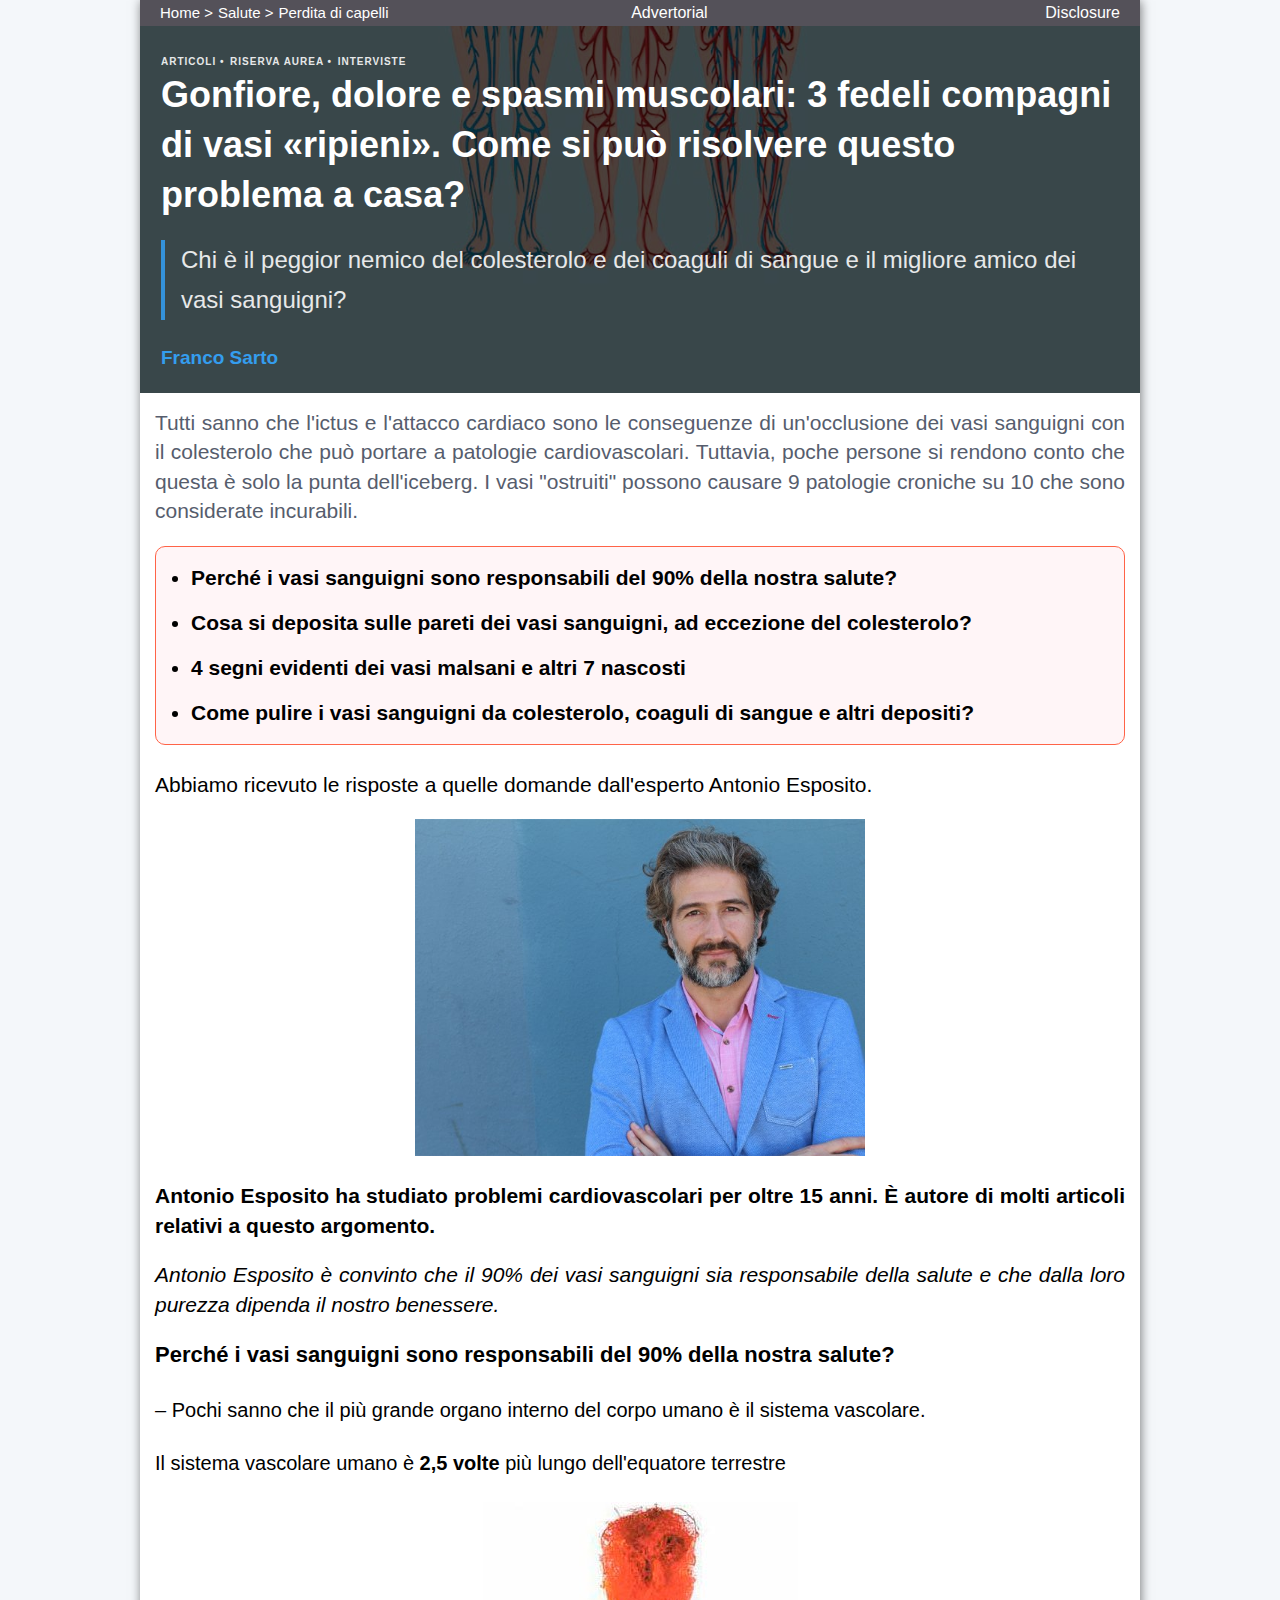
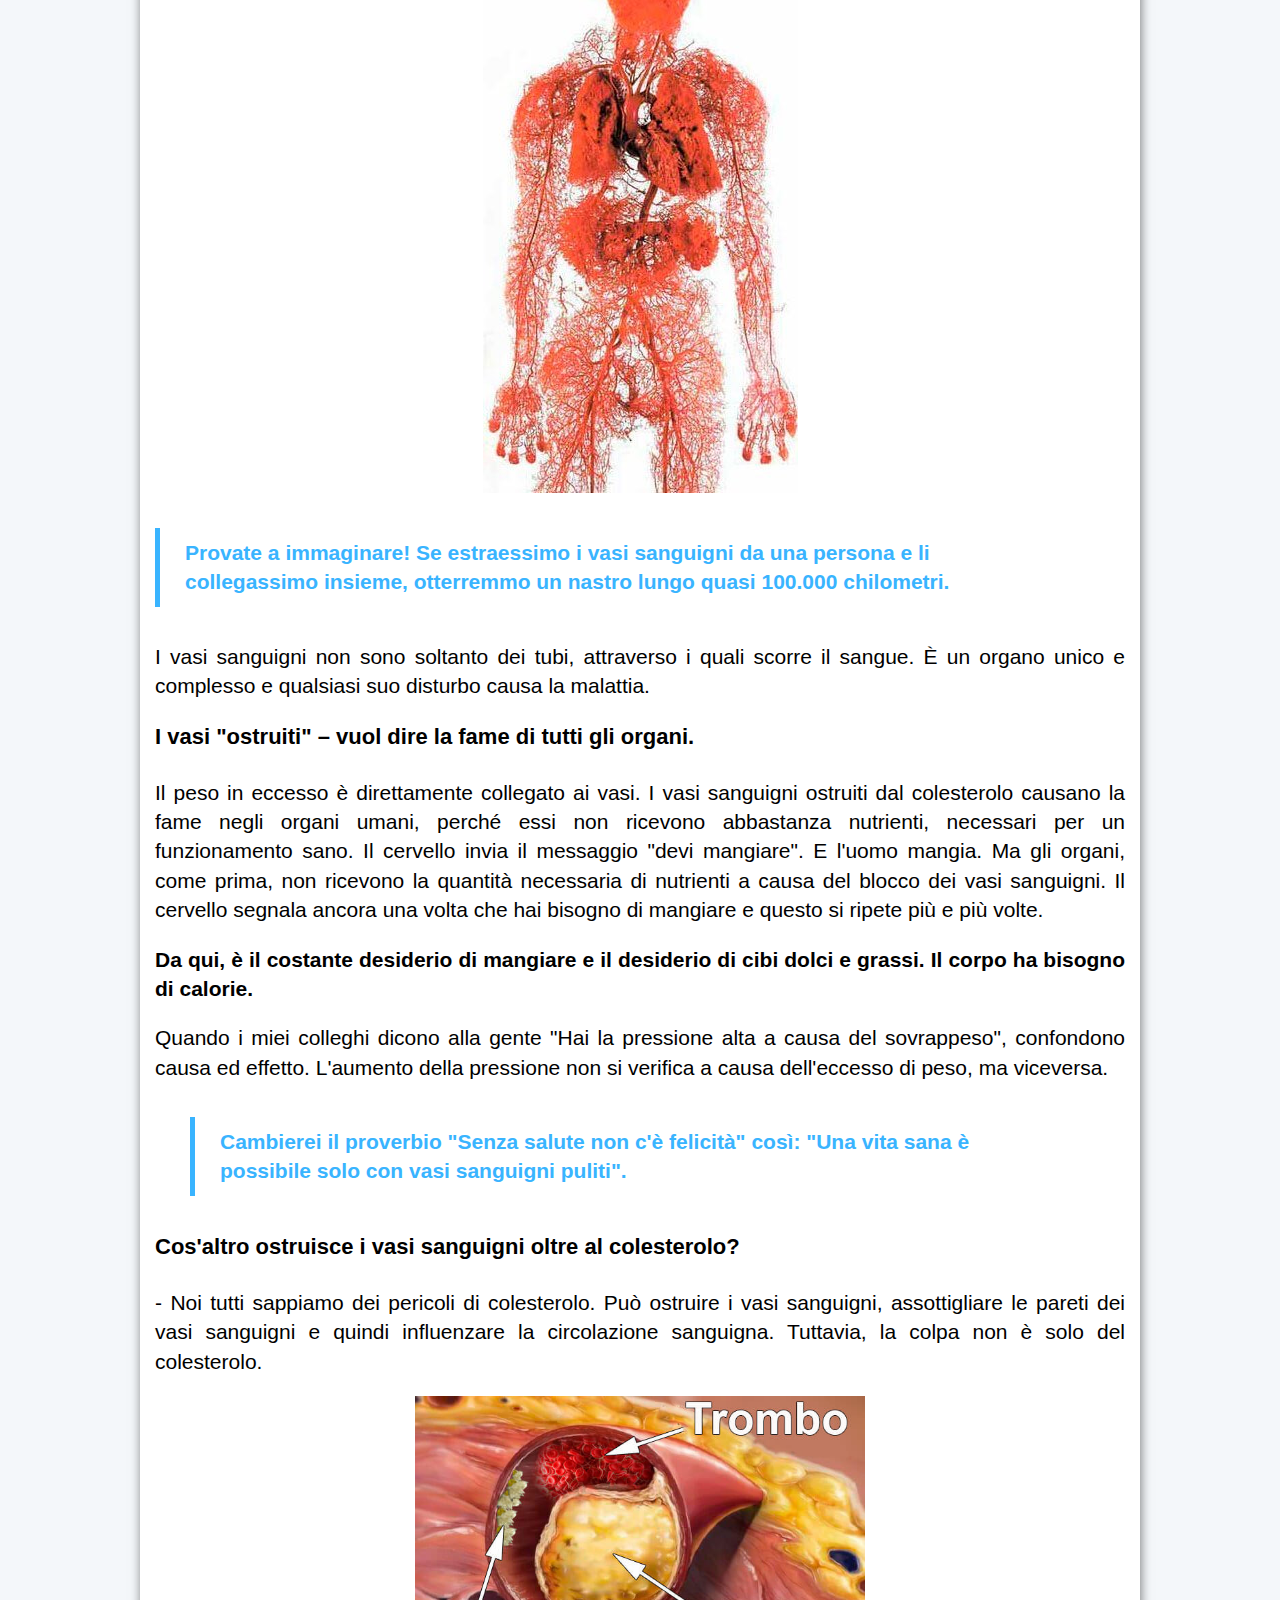
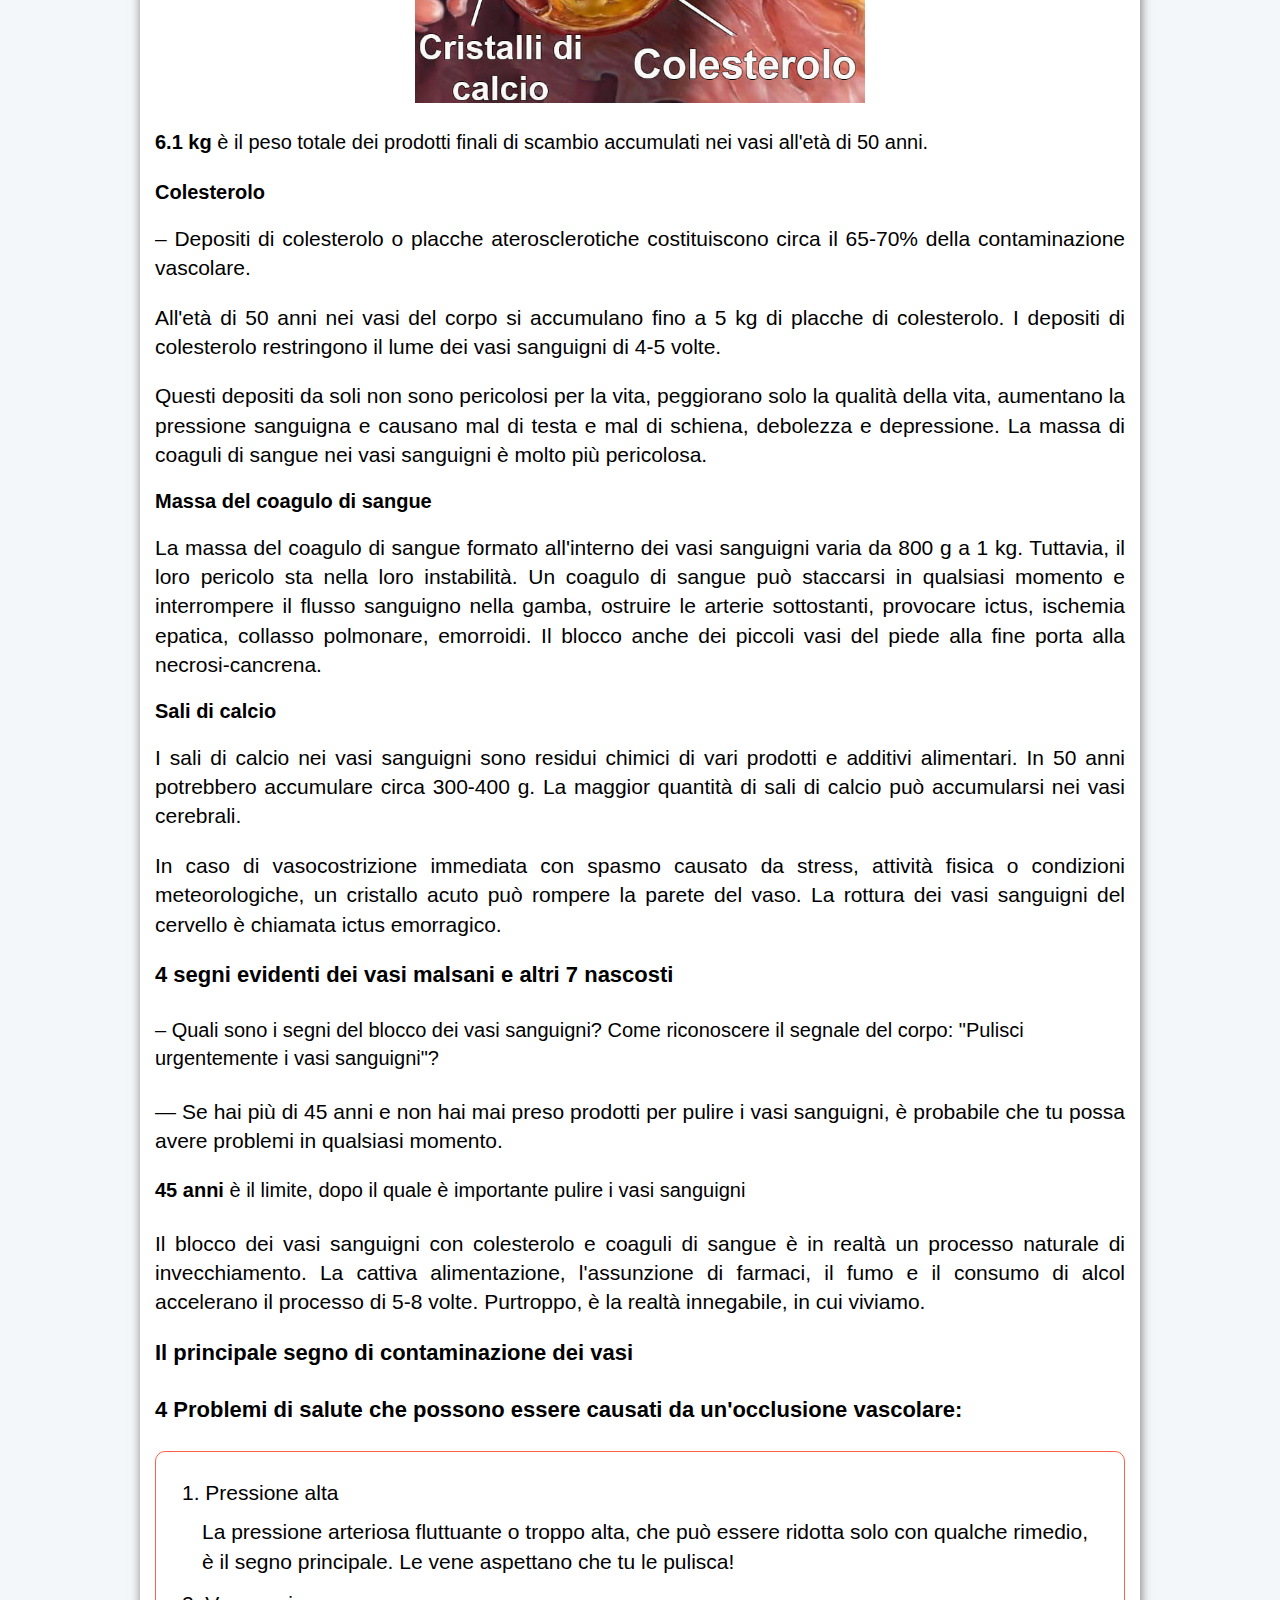
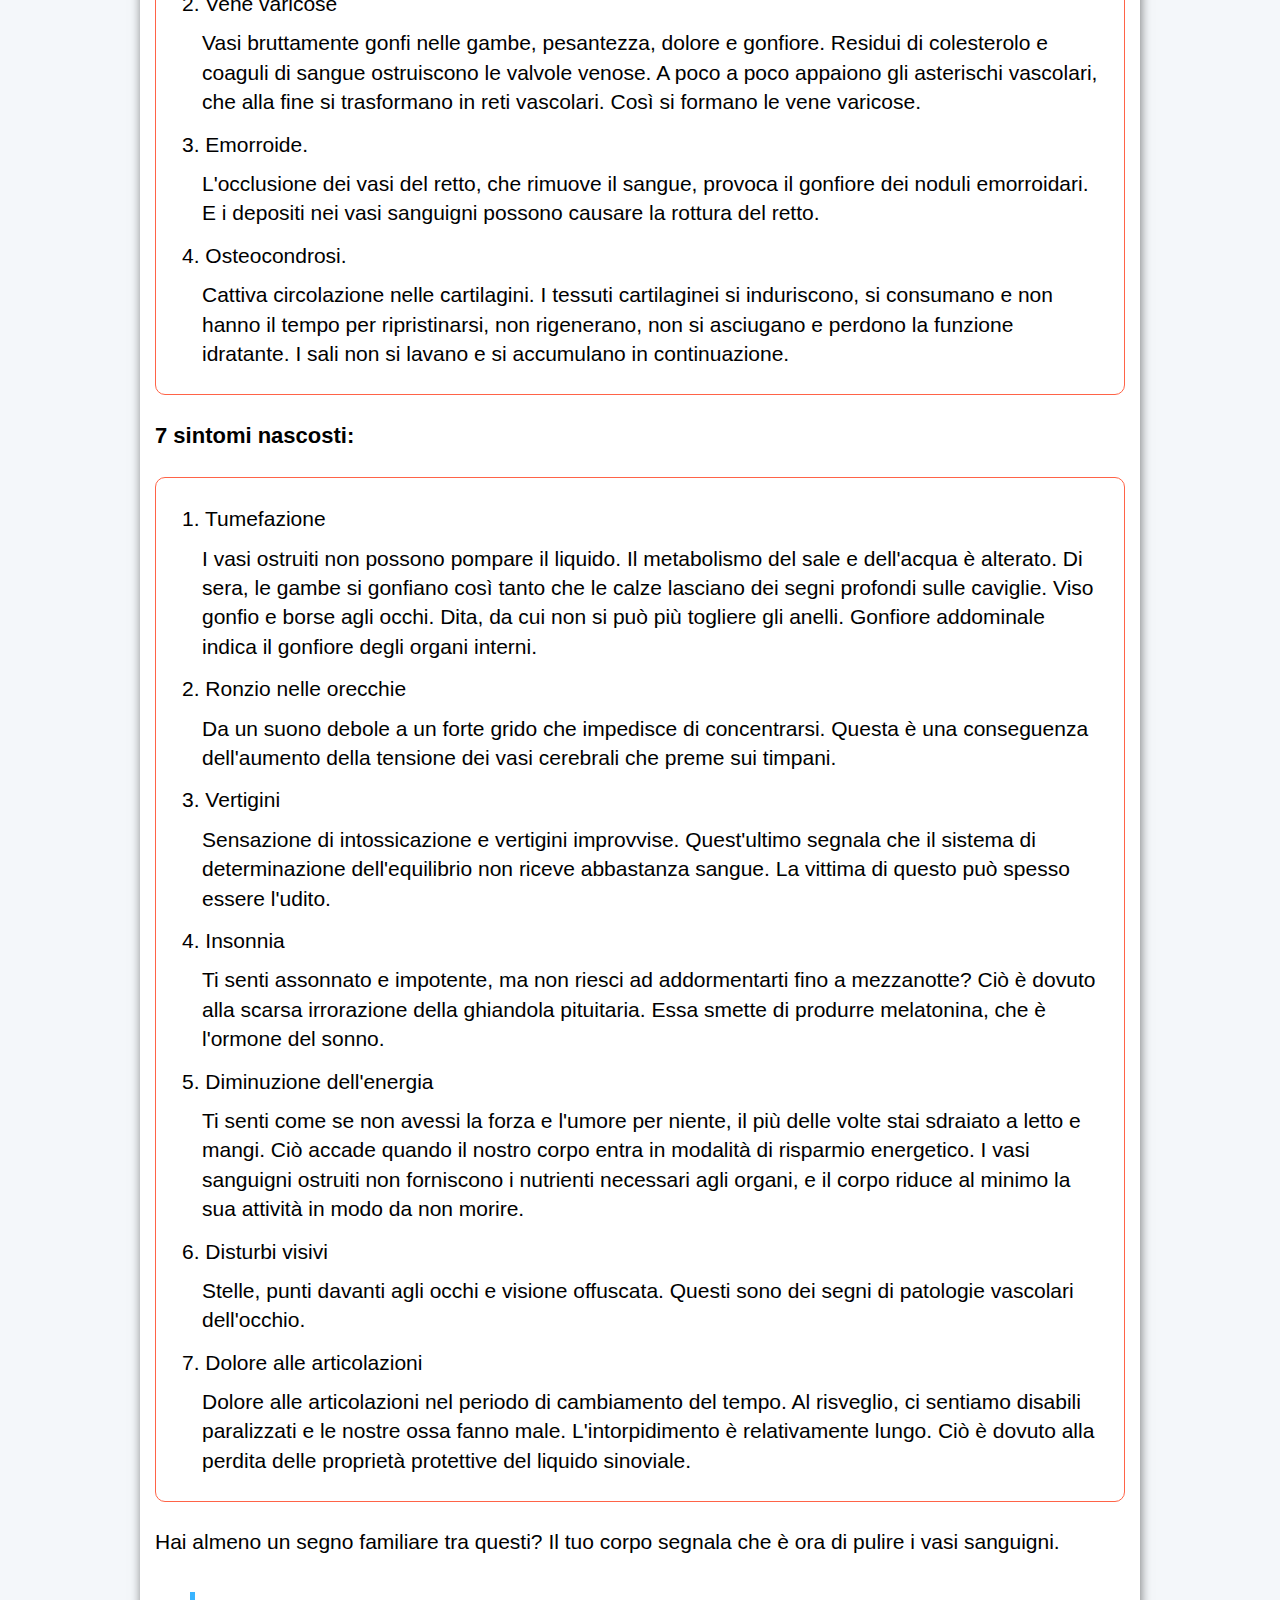
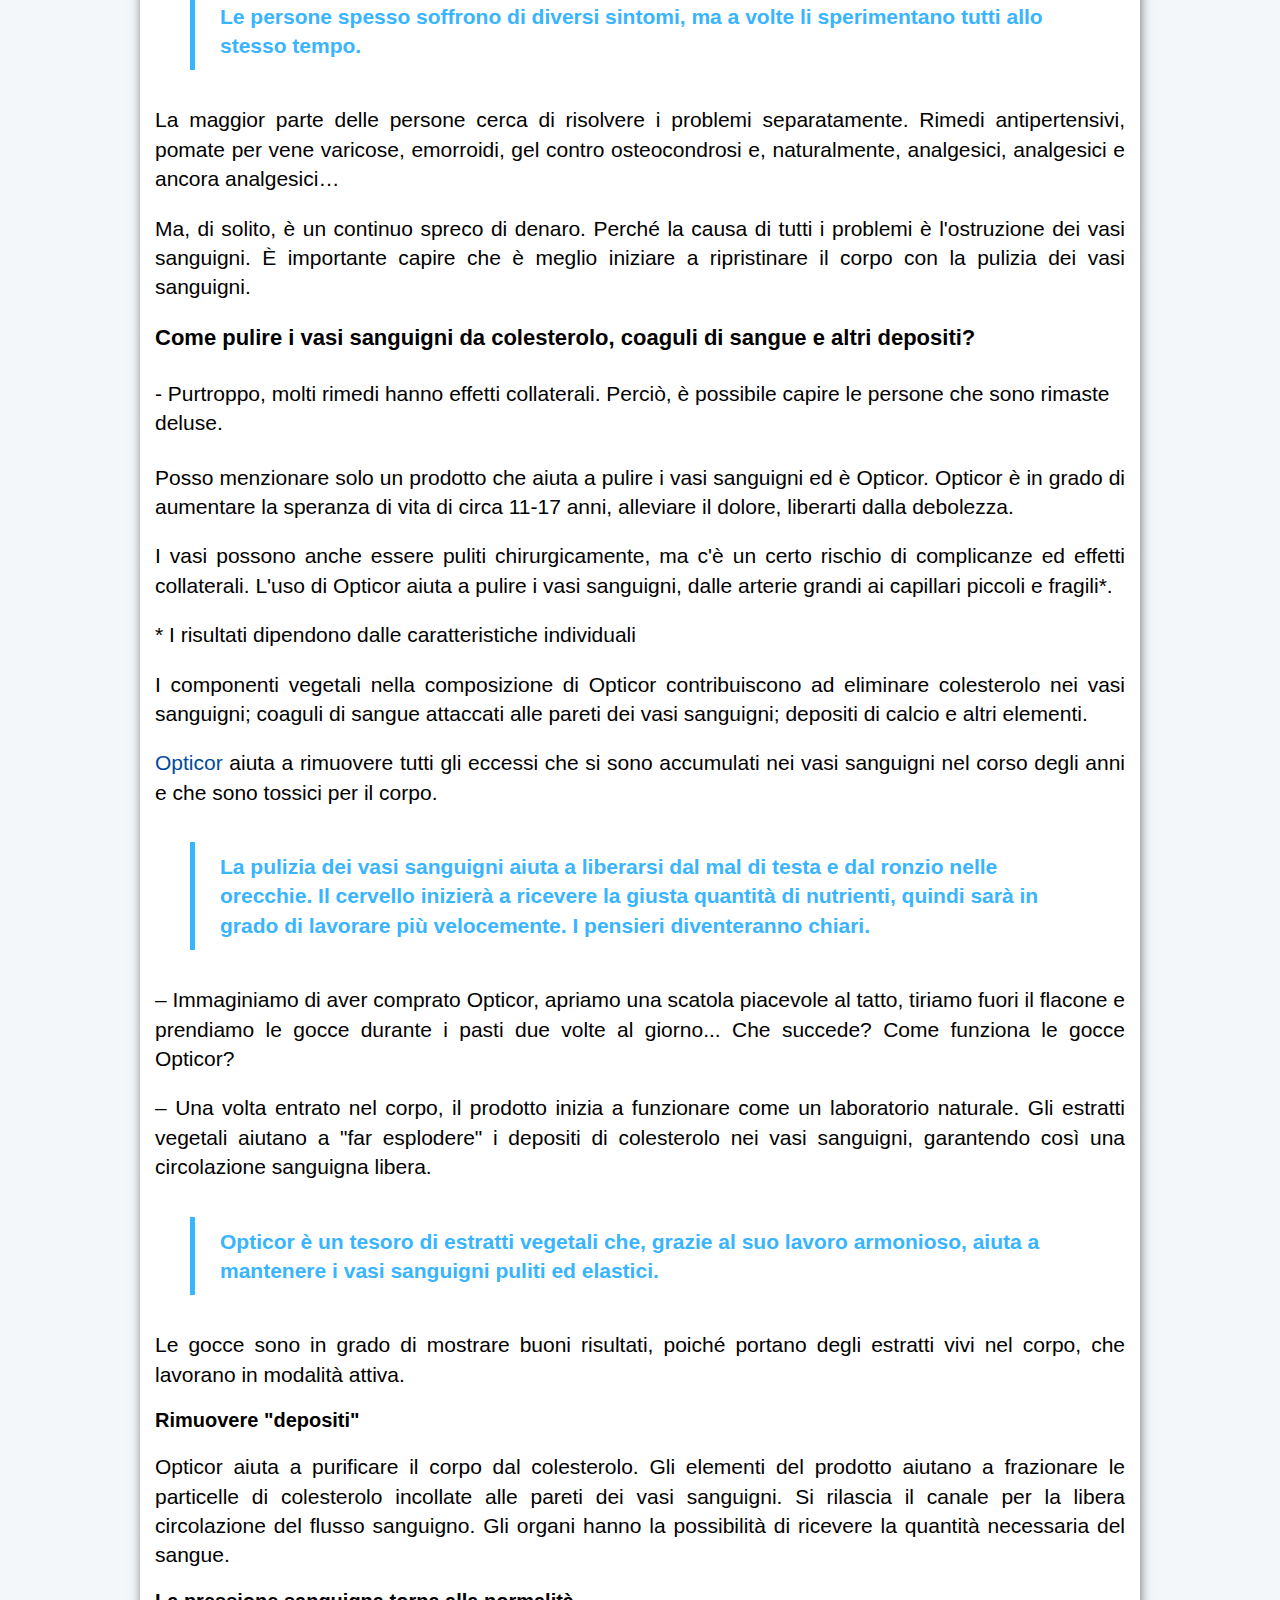
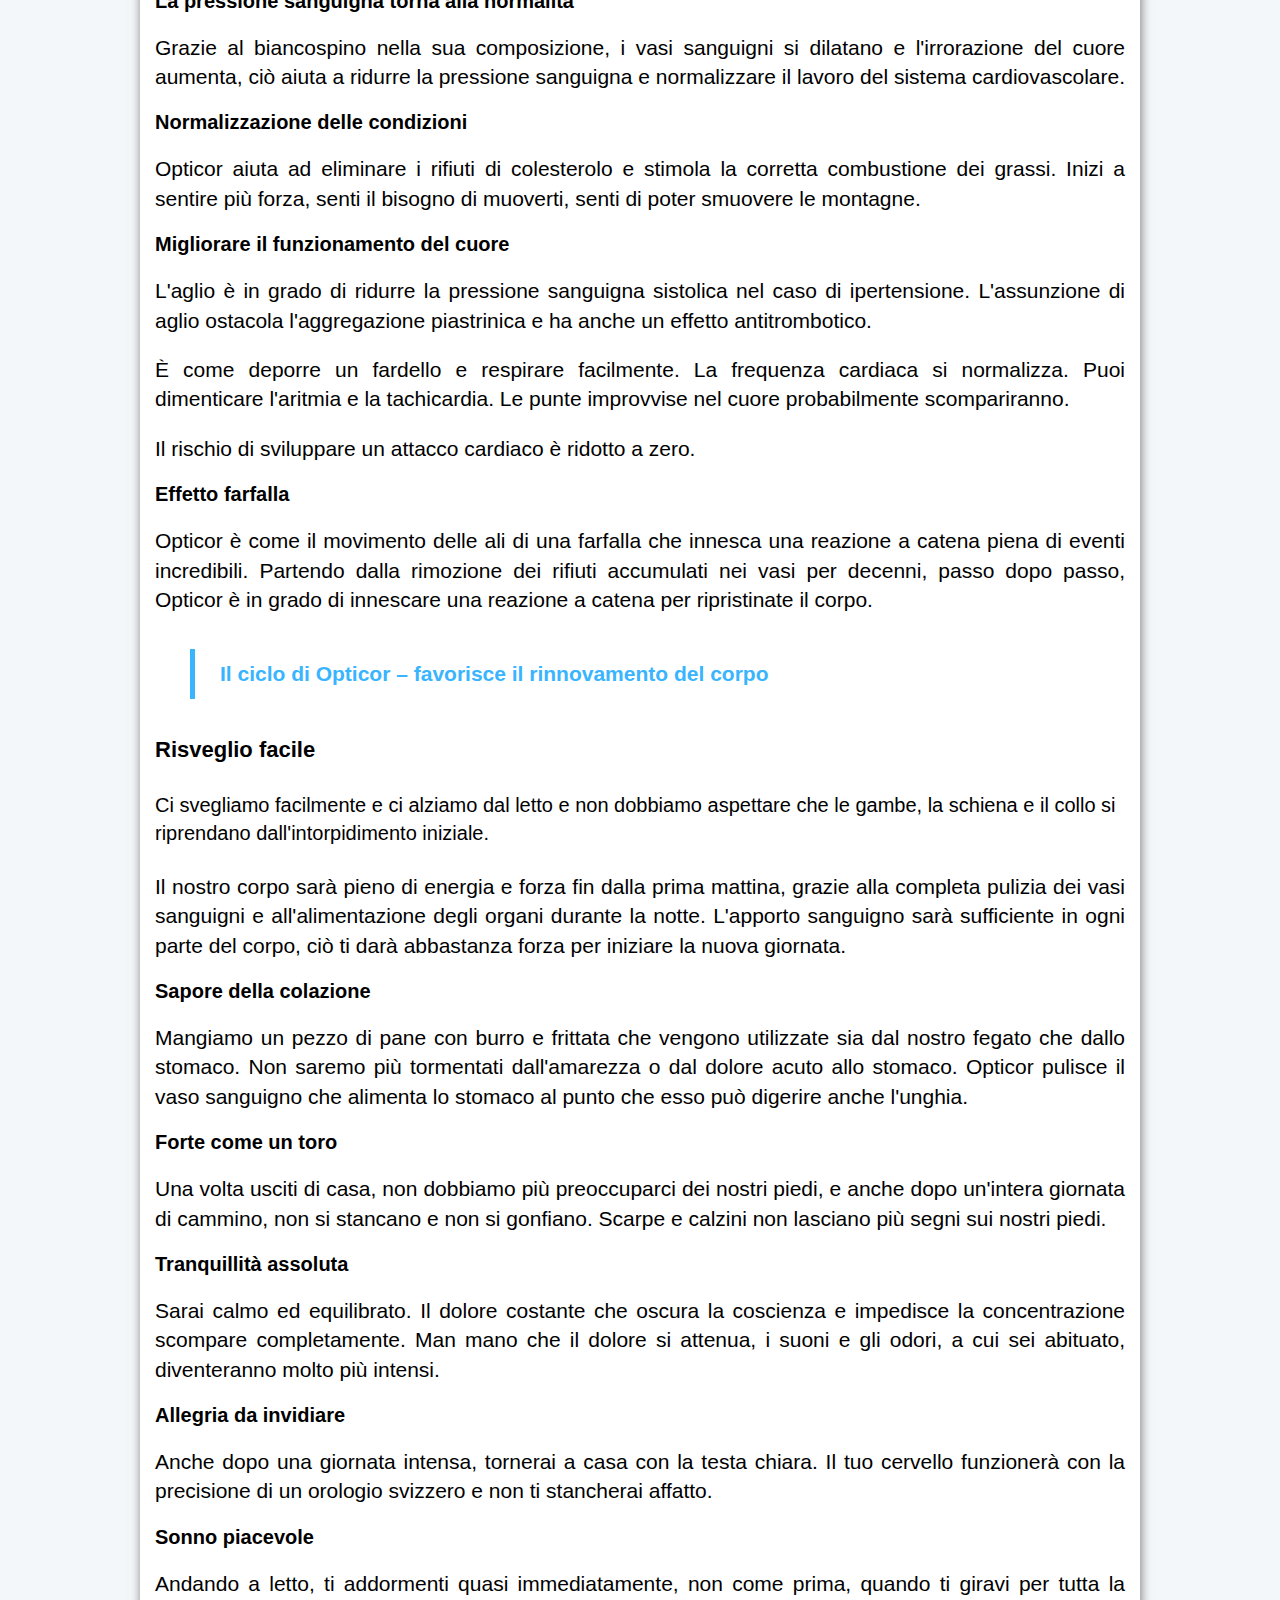
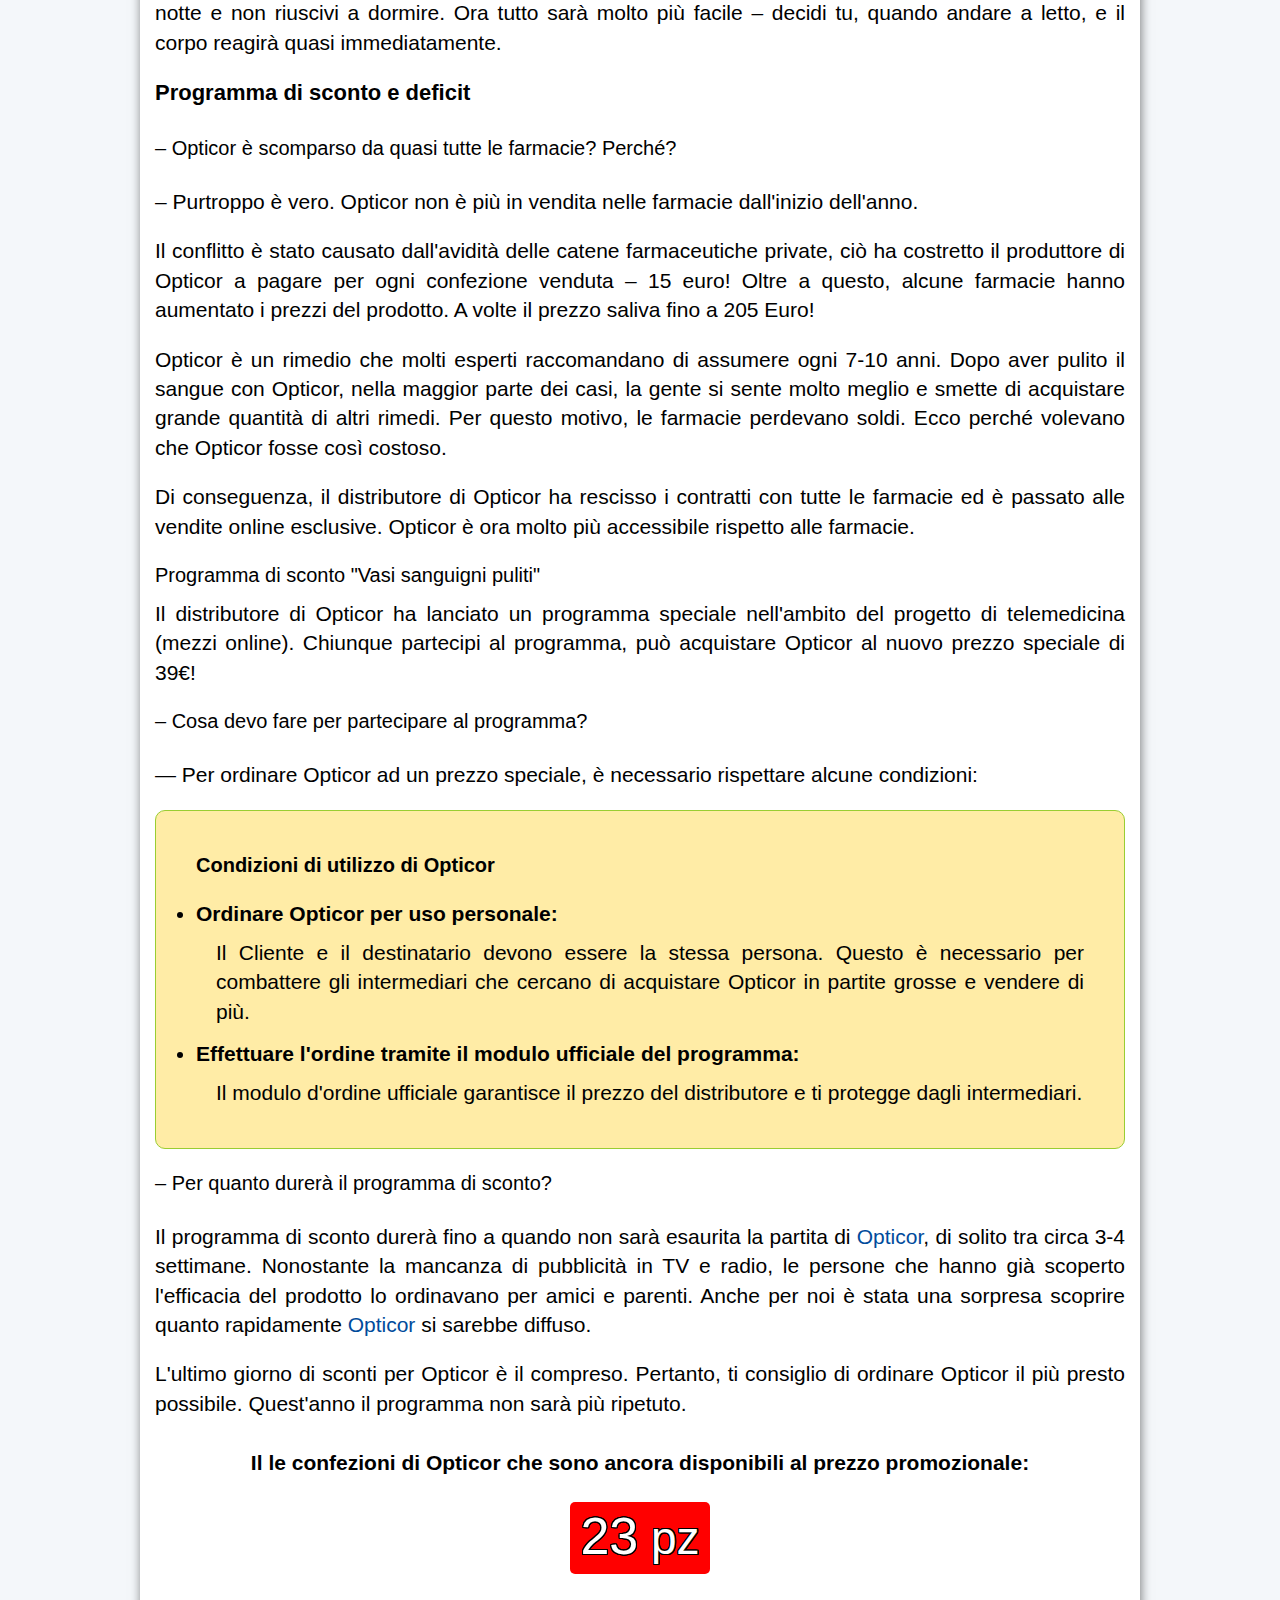
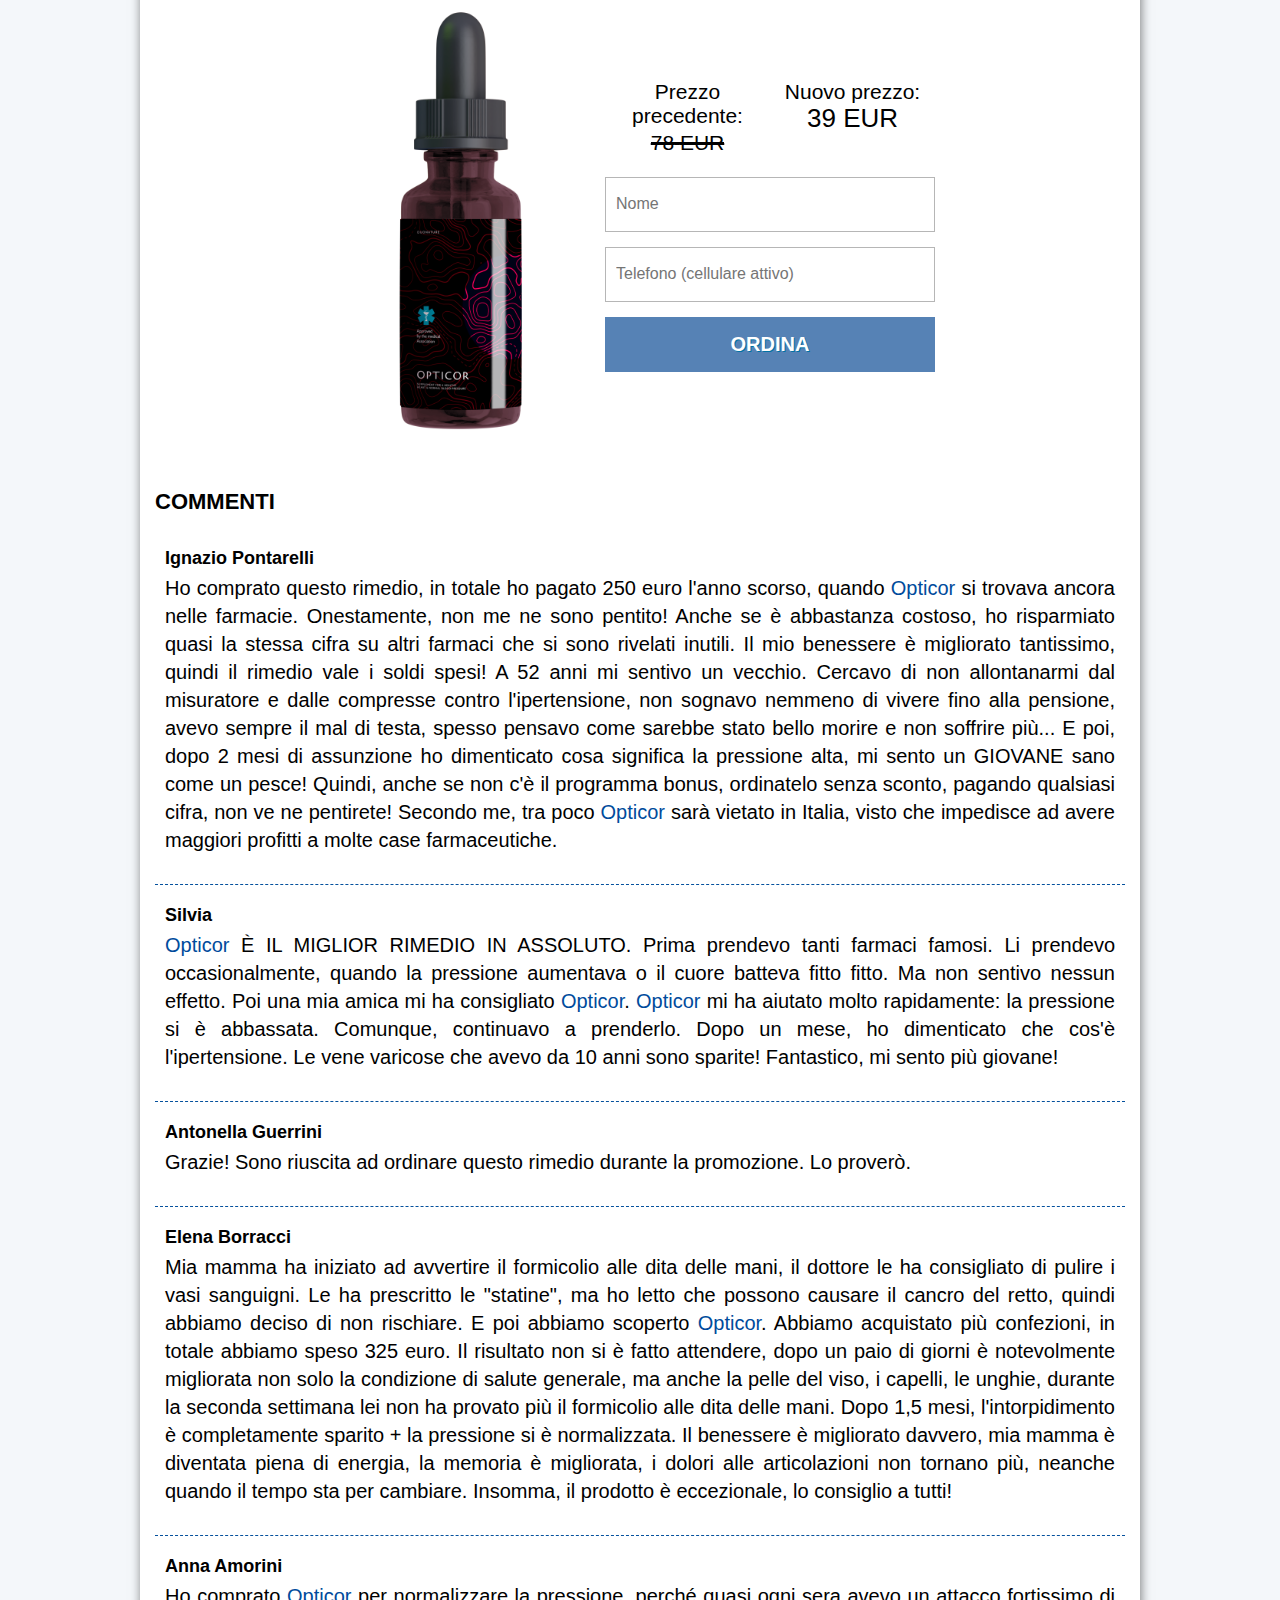
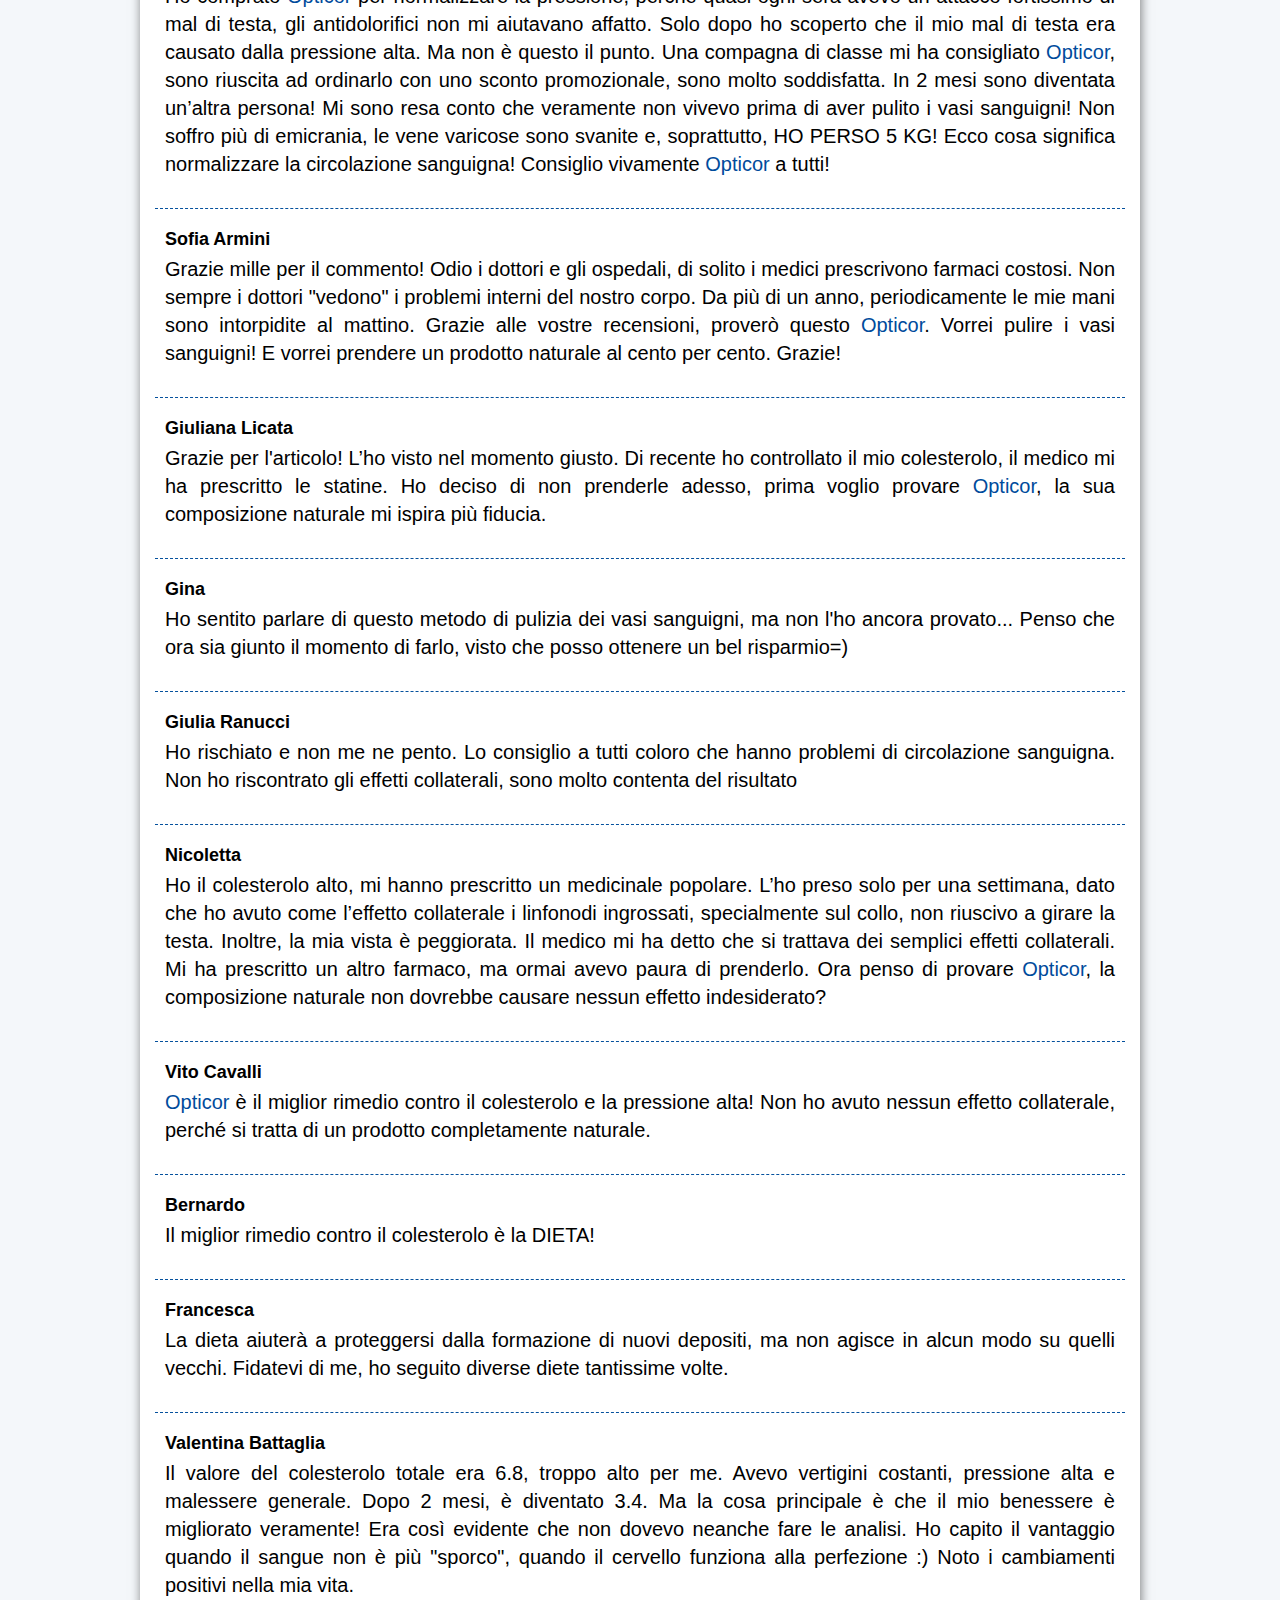
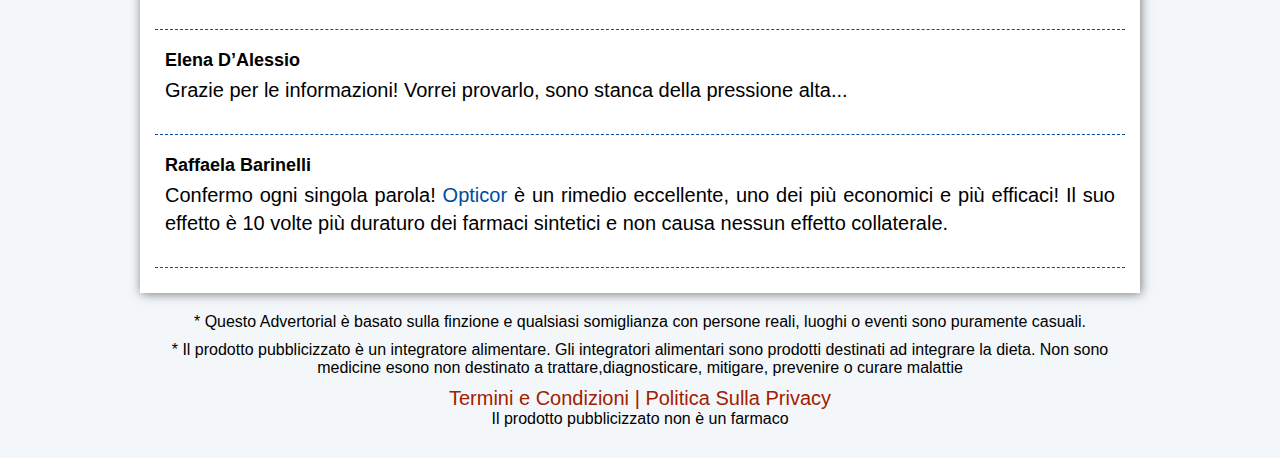
==== commit 5792f0e8: "Updated text" ====
--- a/index.html
+++ b/index.html
@@ -179,10 +179,10 @@
                 <div class="pg">I componenti vegetali nella composizione di Opticor contribuiscono ad eliminare colesterolo nei vasi sanguigni; coaguli di sangue attaccati alle pareti dei vasi sanguigni; depositi di calcio e altri elementi.</div>
                 <div class="pg"><a href="#main-form">Opticor</a> aiuta a rimuovere tutti gli eccessi che si sono accumulati nei vasi sanguigni nel corso degli anni e che sono tossici per il corpo.</div>
                 <blockquote>La pulizia dei vasi sanguigni aiuta a liberarsi dal mal di testa e dal ronzio nelle orecchie. Il cervello inizierà a ricevere la giusta quantità di nutrienti, quindi sarà in grado di lavorare più velocemente. I pensieri diventeranno chiari.</blockquote>
-                <div class="pg">– Immaginiamo di aver comprato Opticor, apriamo una scatola piacevole al tatto, tiriamo fuori una capsula e la prendiamo durante i pasti due volte al giorno... Che succede? Come funziona Opticor?</div>
+                <div class="pg">– Immaginiamo di aver comprato Opticor, apriamo una scatola piacevole al tatto, tiriamo fuori il flacone e prendiamo le gocce durante i pasti due volte al giorno... Che succede? Come funziona le gocce Opticor?</div>
                 <div class="pg">– Una volta entrato nel corpo, il prodotto inizia a funzionare come un laboratorio naturale. Gli estratti vegetali aiutano a "far esplodere" i depositi di colesterolo nei vasi sanguigni, garantendo così una circolazione sanguigna libera.</div>
                 <blockquote>Opticor è un tesoro di estratti vegetali che, grazie al suo lavoro armonioso, aiuta a mantenere i vasi sanguigni puliti ed elastici.</blockquote>
-                <div class="pg">Le capsule sono in grado di mostrare buoni risultati, poiché portano degli estratti vivi nel corpo, che lavorano in modalità attiva.</div>
+                <div class="pg">Le gocce sono in grado di mostrare buoni risultati, poiché portano degli estratti vivi nel corpo, che lavorano in modalità attiva.</div>
                 <div><b class="subtitle">Rimuovere "depositi"</b></div>
                 <div class="pg">Opticor aiuta a purificare il corpo dal colesterolo. Gli elementi del prodotto aiutano a frazionare le particelle di colesterolo incollate alle pareti dei vasi sanguigni. Si rilascia il canale per la libera circolazione del flusso sanguigno. Gli organi hanno la possibilità di ricevere la quantità necessaria del sangue.</div>
                 <div><b class="subtitle">La pressione sanguigna torna alla normalità</b></div>
@@ -223,17 +223,21 @@
                 <h3 class="spoint">– Cosa devo fare per partecipare al programma?</h3>
                 <div class="pg">— Per ordinare Opticor ad un prezzo speciale, è necessario rispettare alcune condizioni:</div>
                 <div class="pg inL_268520">
-                  <h3>Condizioni di utilizzo di Opticor:</h3>
+                  <h3 style="font-weight: bold;">Condizioni di utilizzo di Opticor</h3>
                   <ul class="inL_669411">
-                    <li>Ordinare Opticor per uso personale <span>Il Cliente e il destinatario devono essere
-la stessa persona. Questo è necessario per combattere gli intermediari che
-cercano di acquistare Opticor in partite grosse e vendere di più.</span>
-                      <li>Effettuare l'ordine tramite il modulo ufficiale del programma
-                        <li>Il modulo d'ordine ufficiale garantisce il prezzo del distributore e ti protegge dagli intermediari.</li></ul>
+                    <li>
+                      <b>Ordinare Opticor per uso personale:</b>
+                      <span>Il Cliente e il destinatario devono essere la stessa persona. Questo è necessario per combattere gli intermediari che cercano di acquistare Opticor in partite grosse e vendere di più.</span>
+                    </li>
+                    <li>
+                      <b>Effettuare l'ordine tramite il modulo ufficiale del programma:</b>
+                      <span>Il modulo d'ordine ufficiale garantisce il prezzo del distributore e ti protegge dagli intermediari.</span>
+                    </li>
+                  </ul>
                 </div>
                 <h3 class="spoint">– Per quanto durerà il programma di sconto?</h3>
-                <div class="pg">Finché non è finita la partita di Opticor. In genere, la merce esaurisce fra circa 3-4 settimane. Ed è nonostante il fatto che non ci sia la pubblicità in TV e radio. Le persone che hanno già scoperto l'efficacia del prodotto, lo ordinavano per amici e parenti. Anche per noi è stata una sorpresa sapere che Opticor si sarebbe diffuso così rapidamente. Ultimo giorno di sconti per <a href="#main-form">Opticor </a><span class="date-0"></span> compreso.</div>
-                <div class="pg">Per quello, ti consiglio di ordinare Opticor il più presto possibile. Quest'anno il programma non sarà più ripetuto.</div>
+                <div class="pg">Il programma di sconto durerà fino a quando non sarà esaurita la partita di <a href="#main-form">Opticor</a>, di solito tra circa 3-4 settimane. Nonostante la mancanza di pubblicità in TV e radio, le persone che hanno già scoperto l'efficacia del prodotto lo ordinavano per amici e parenti. Anche per noi è stata una sorpresa scoprire quanto rapidamente <a href="#main-form">Opticor</a> si sarebbe diffuso.</div>
+                <div class="pg">L'ultimo giorno di sconti per Opticor è il <span class="date-0 inL_775709"></span> compreso. Pertanto, ti consiglio di ordinare Opticor il più presto possibile. Quest'anno il programma non sarà più ripetuto.</div>
                 <div class="centering inL_234892" id="scroll_element">
                   <div class="order_info">
                     <p id="counter_product" class="inL_653810 pg">Il <span class="date-0 inL_775709"></span> le confezioni di Opticor che sono ancora disponibili al prezzo promozionale:
